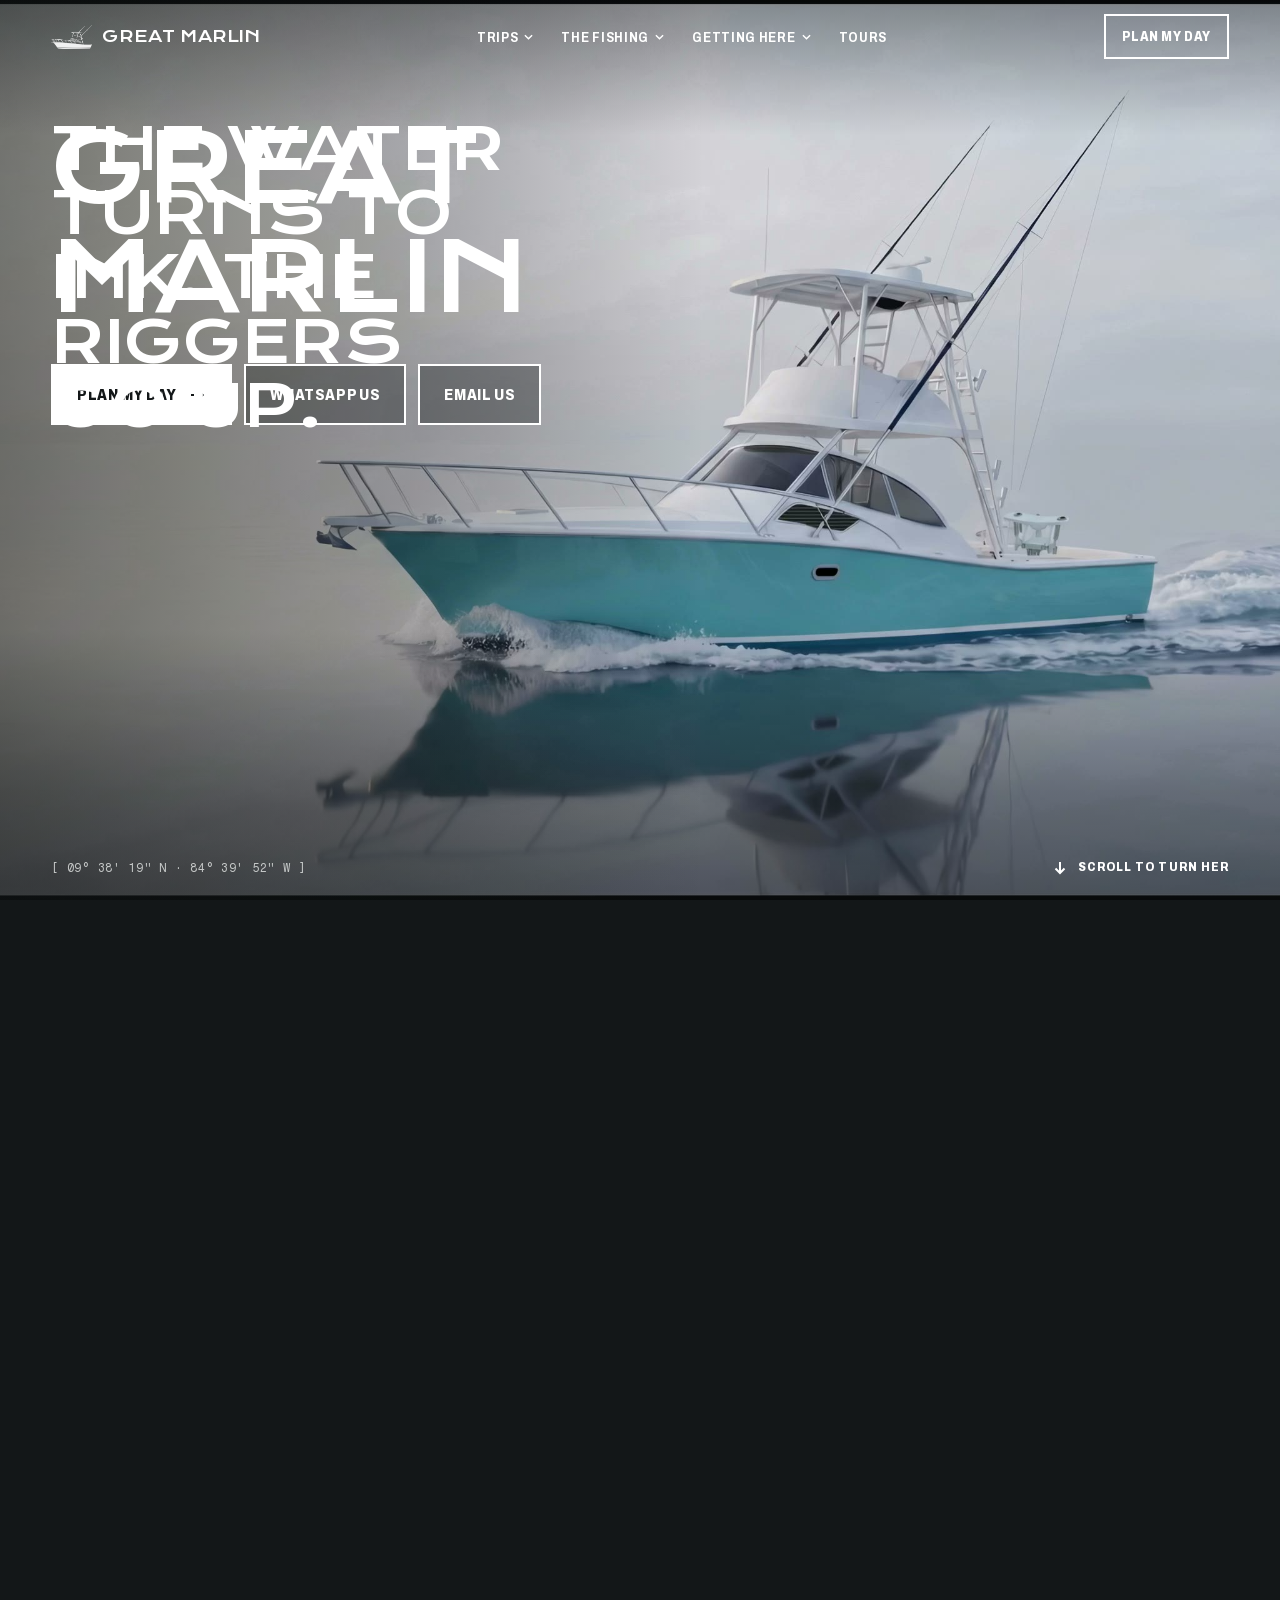
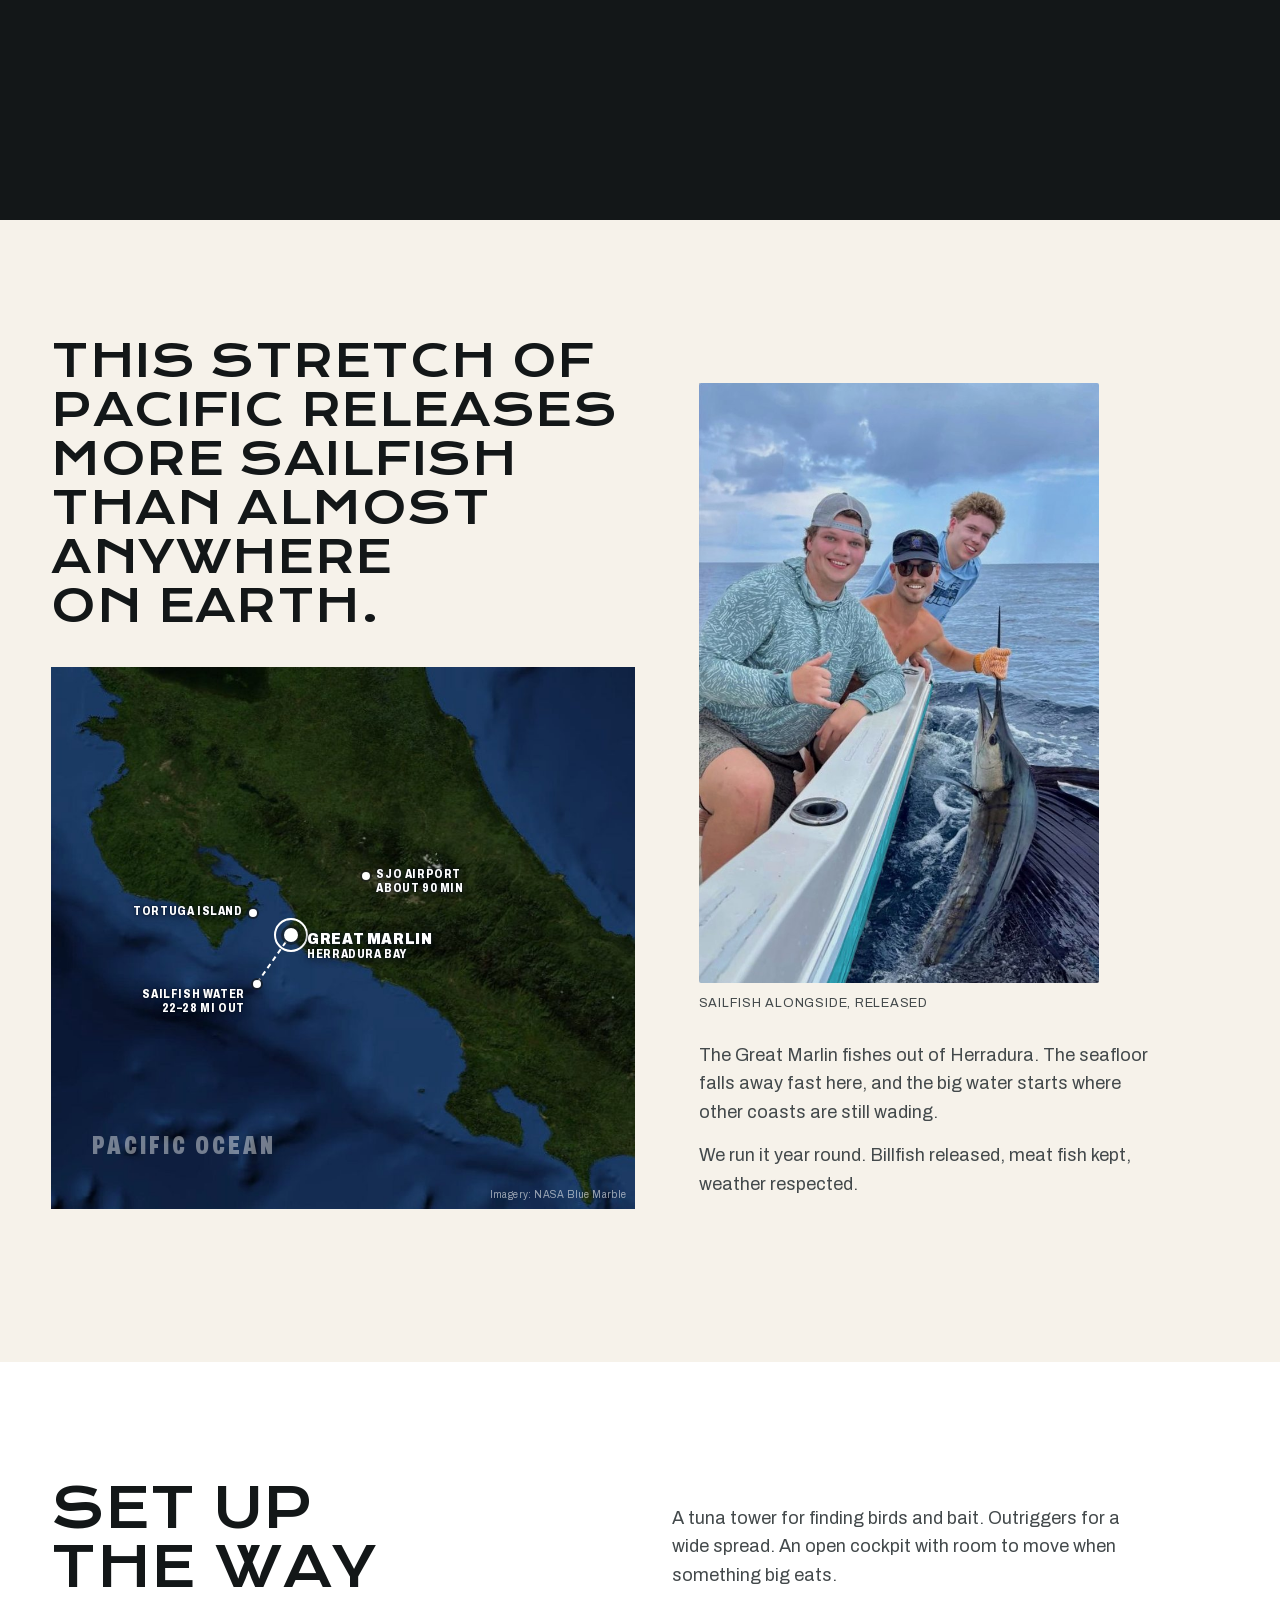
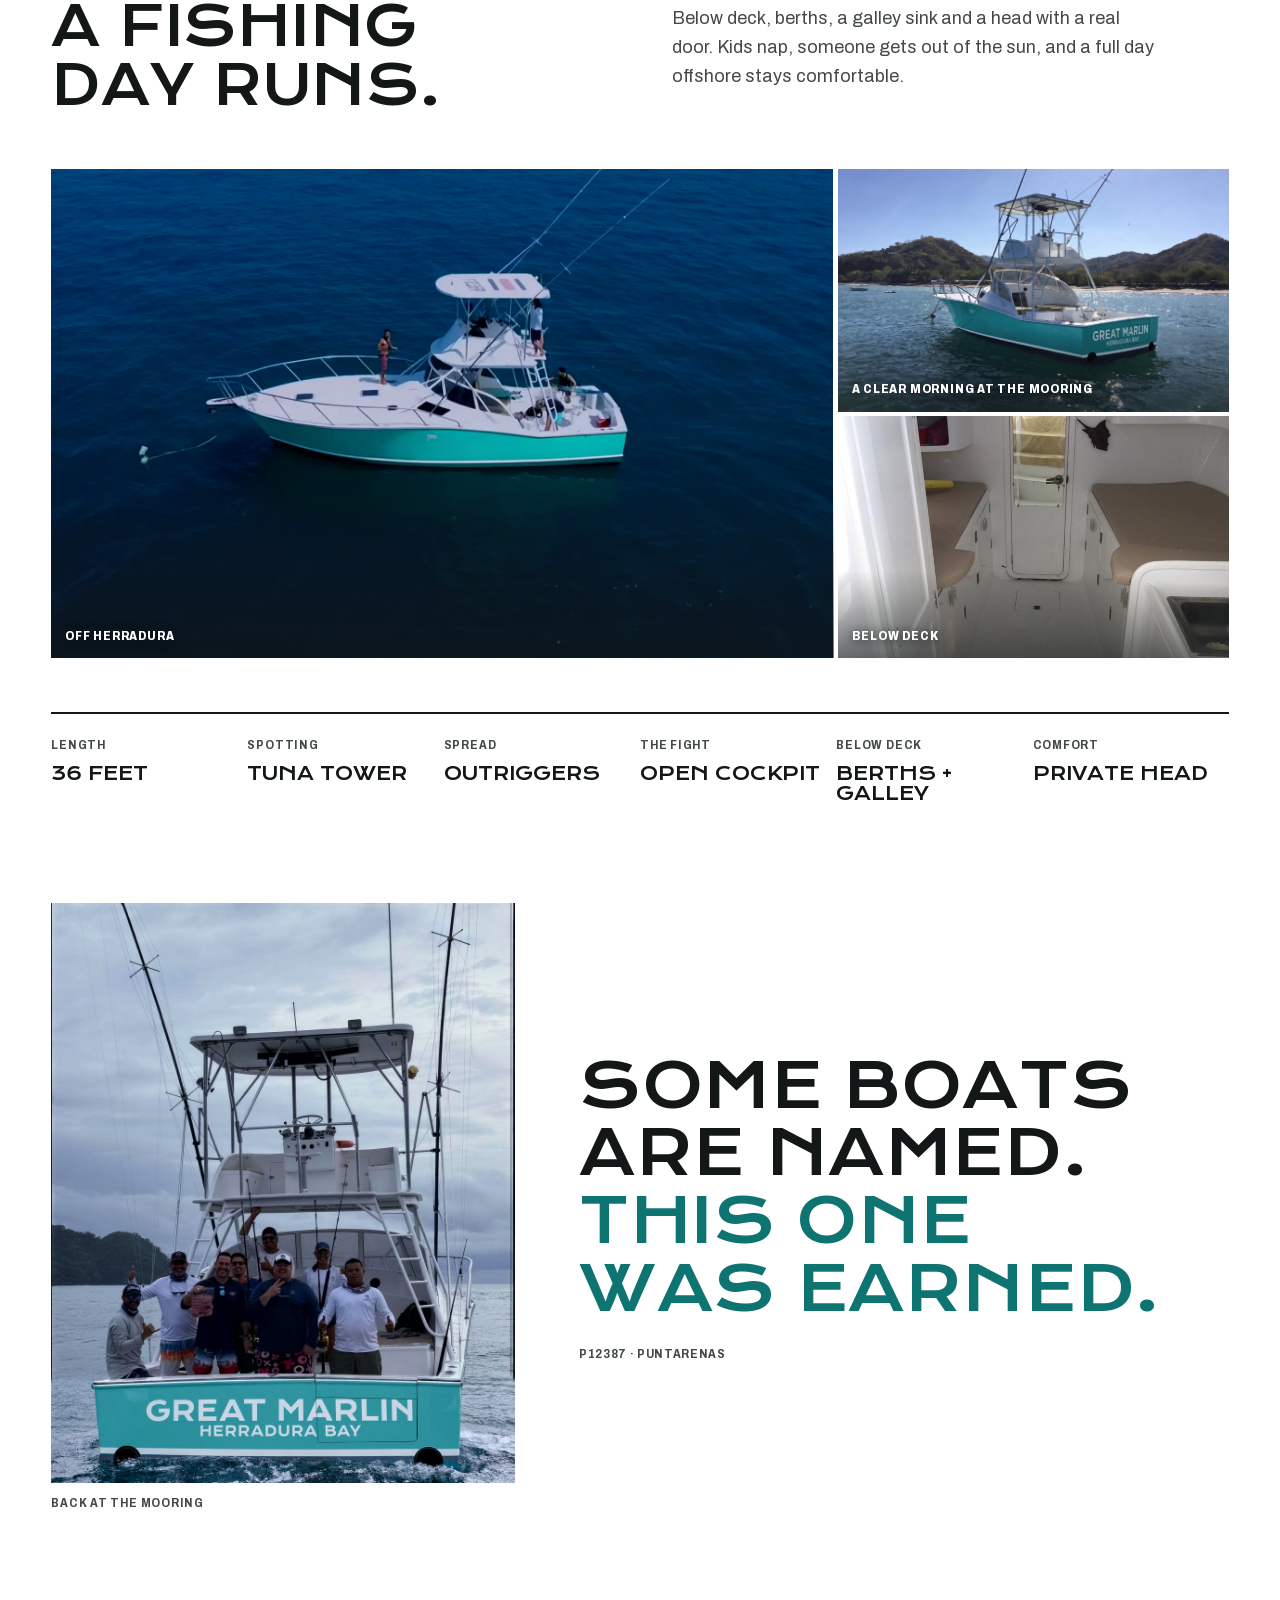
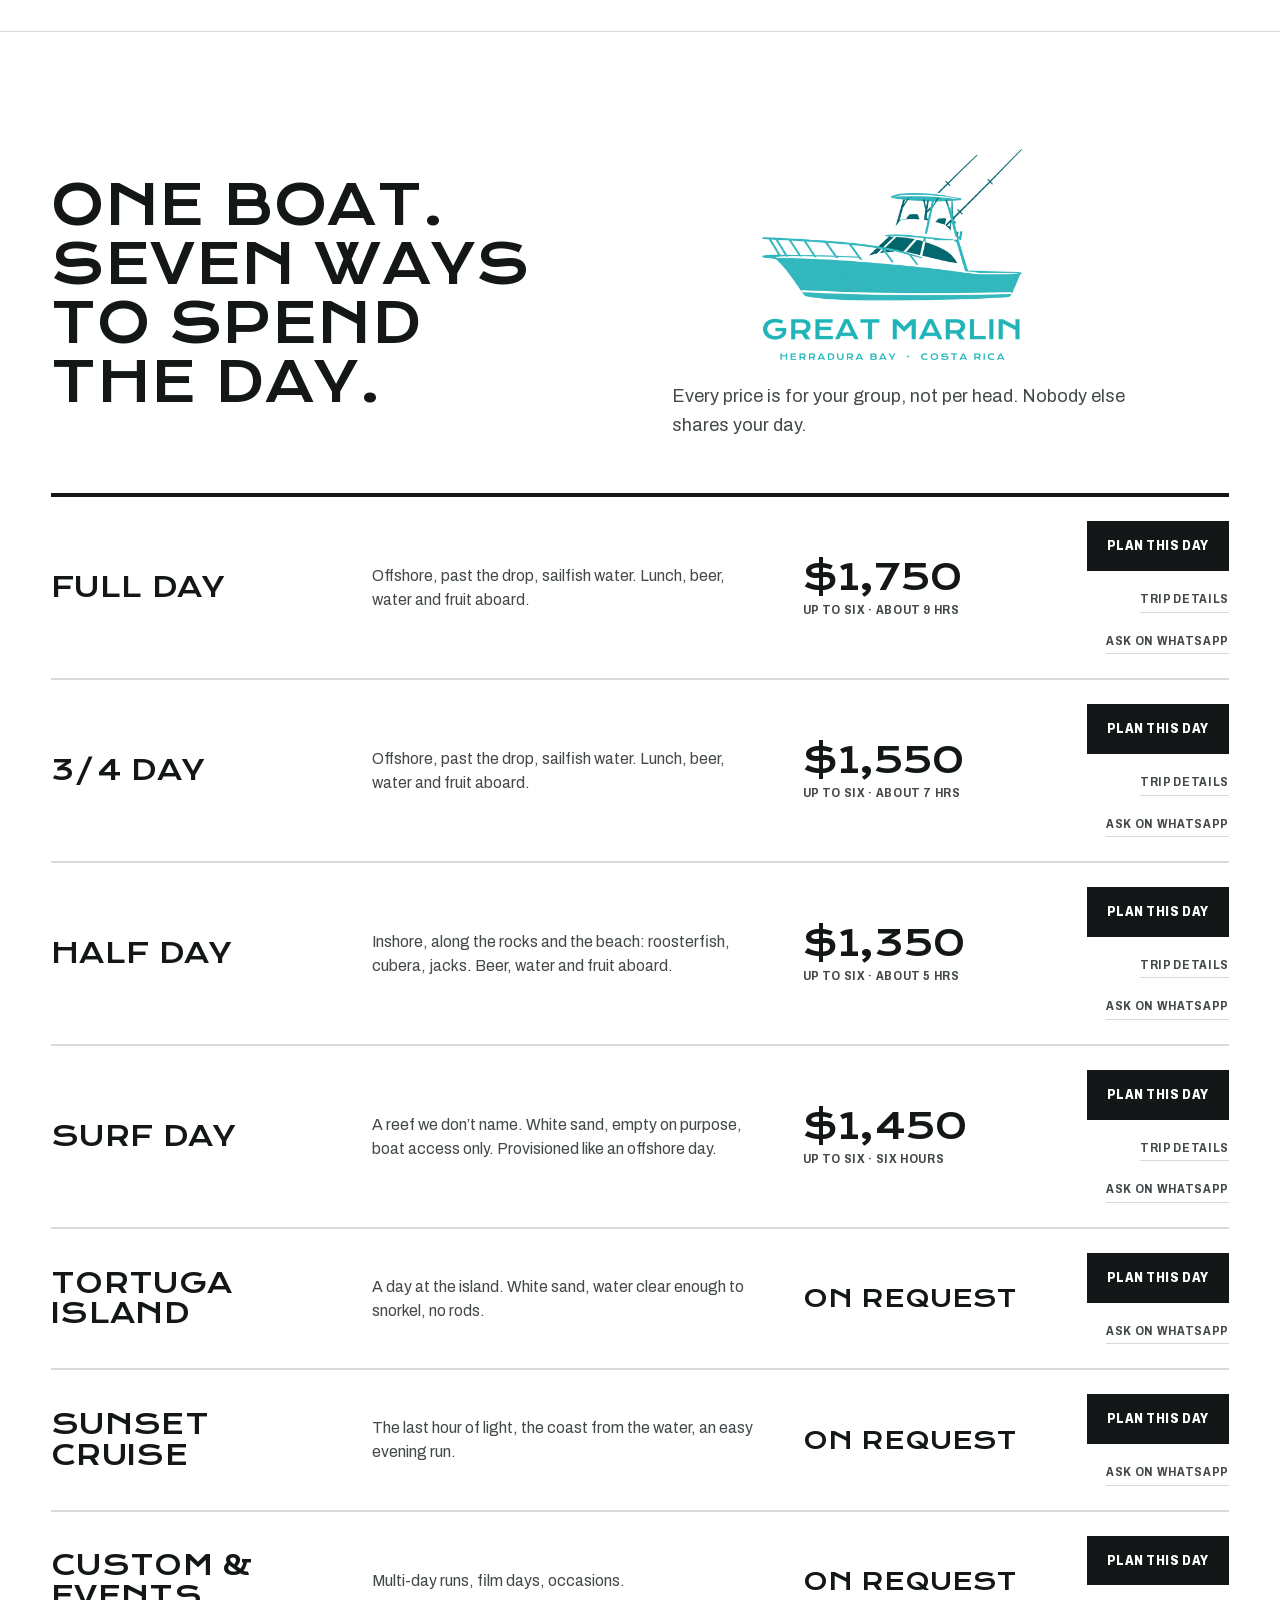
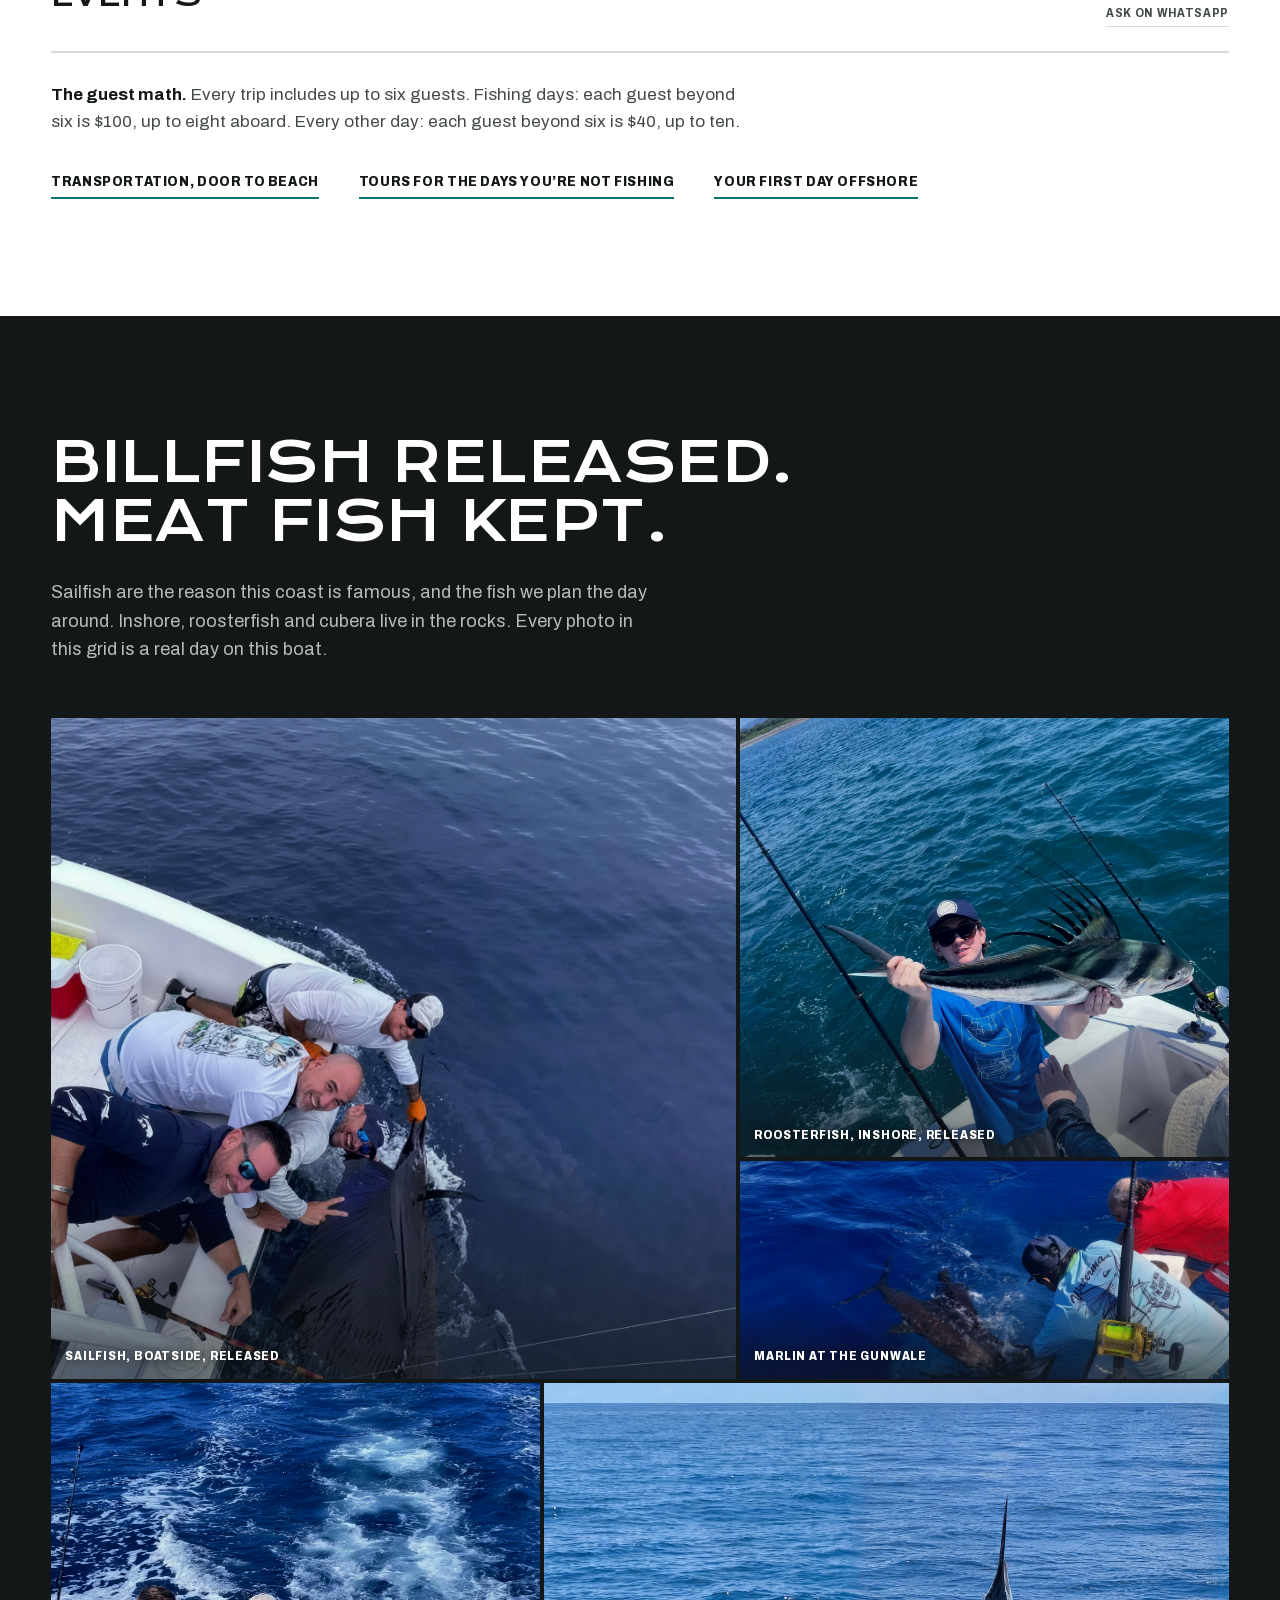
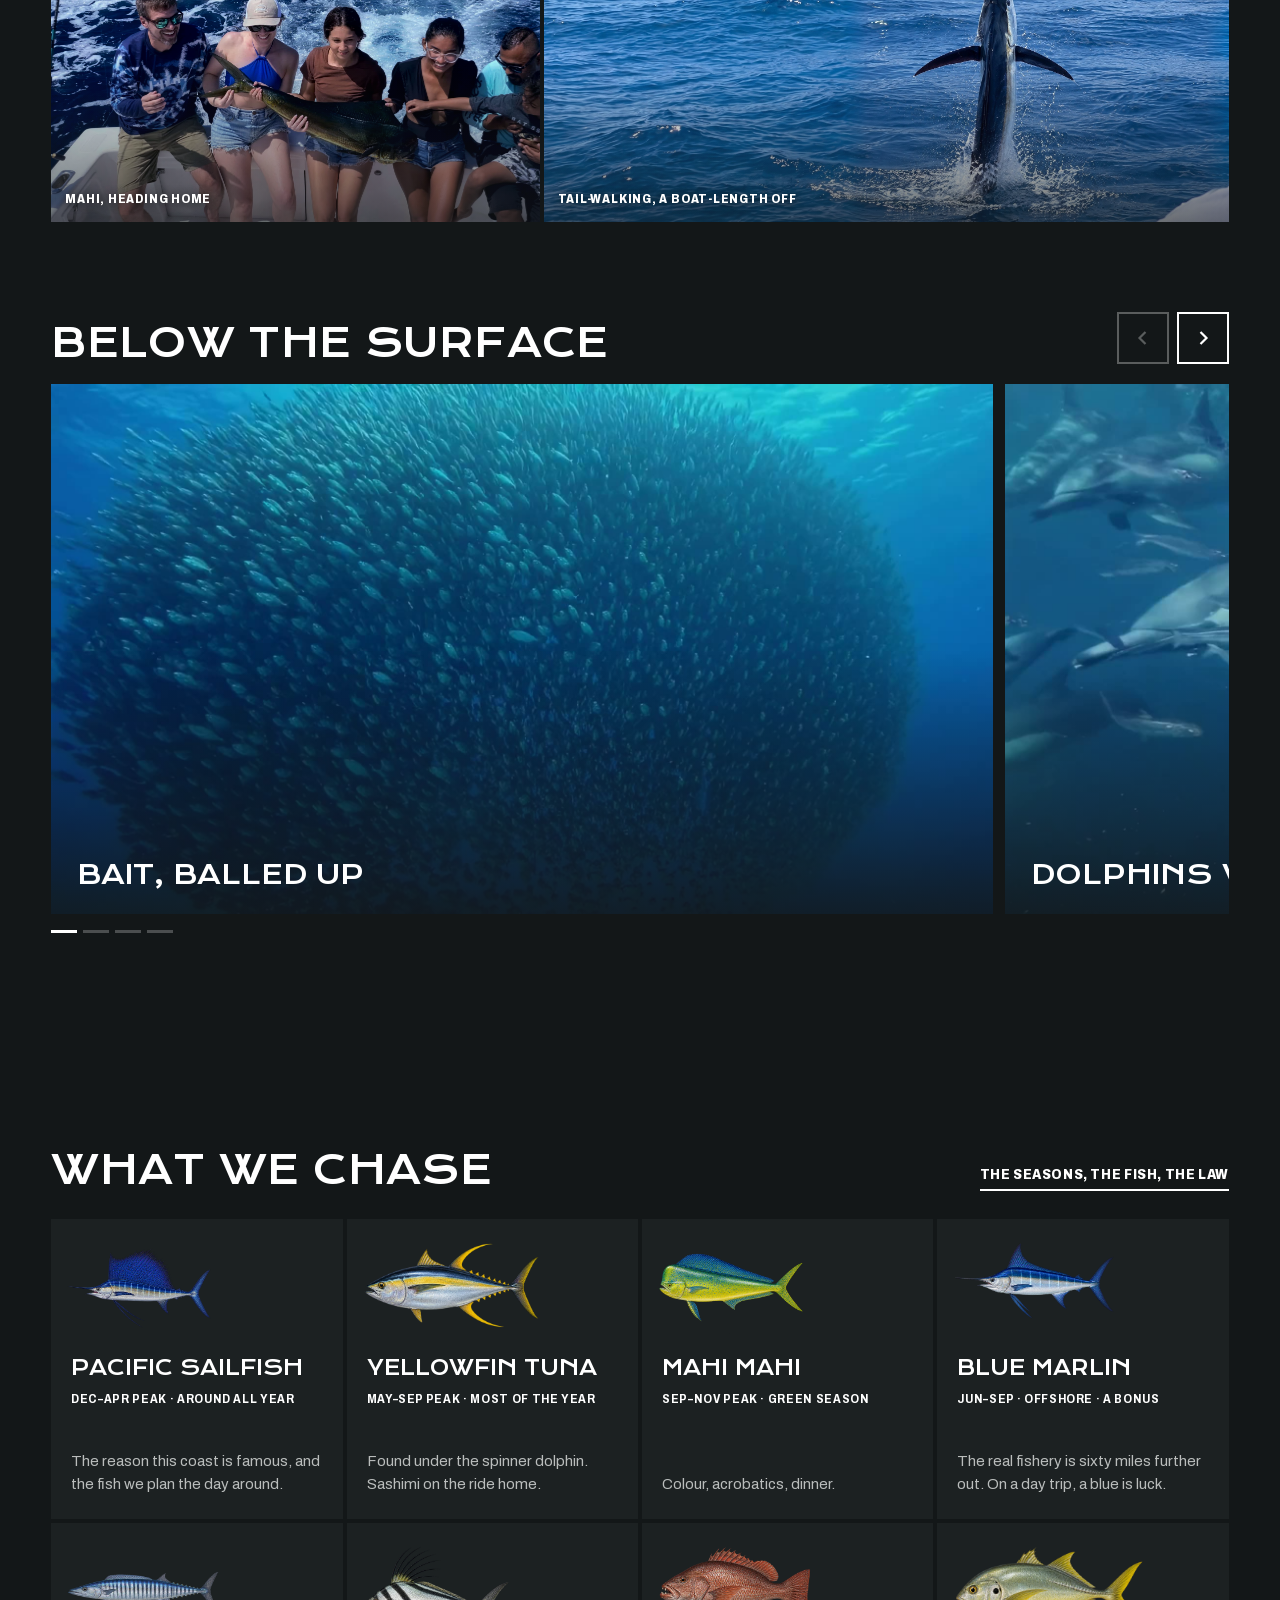
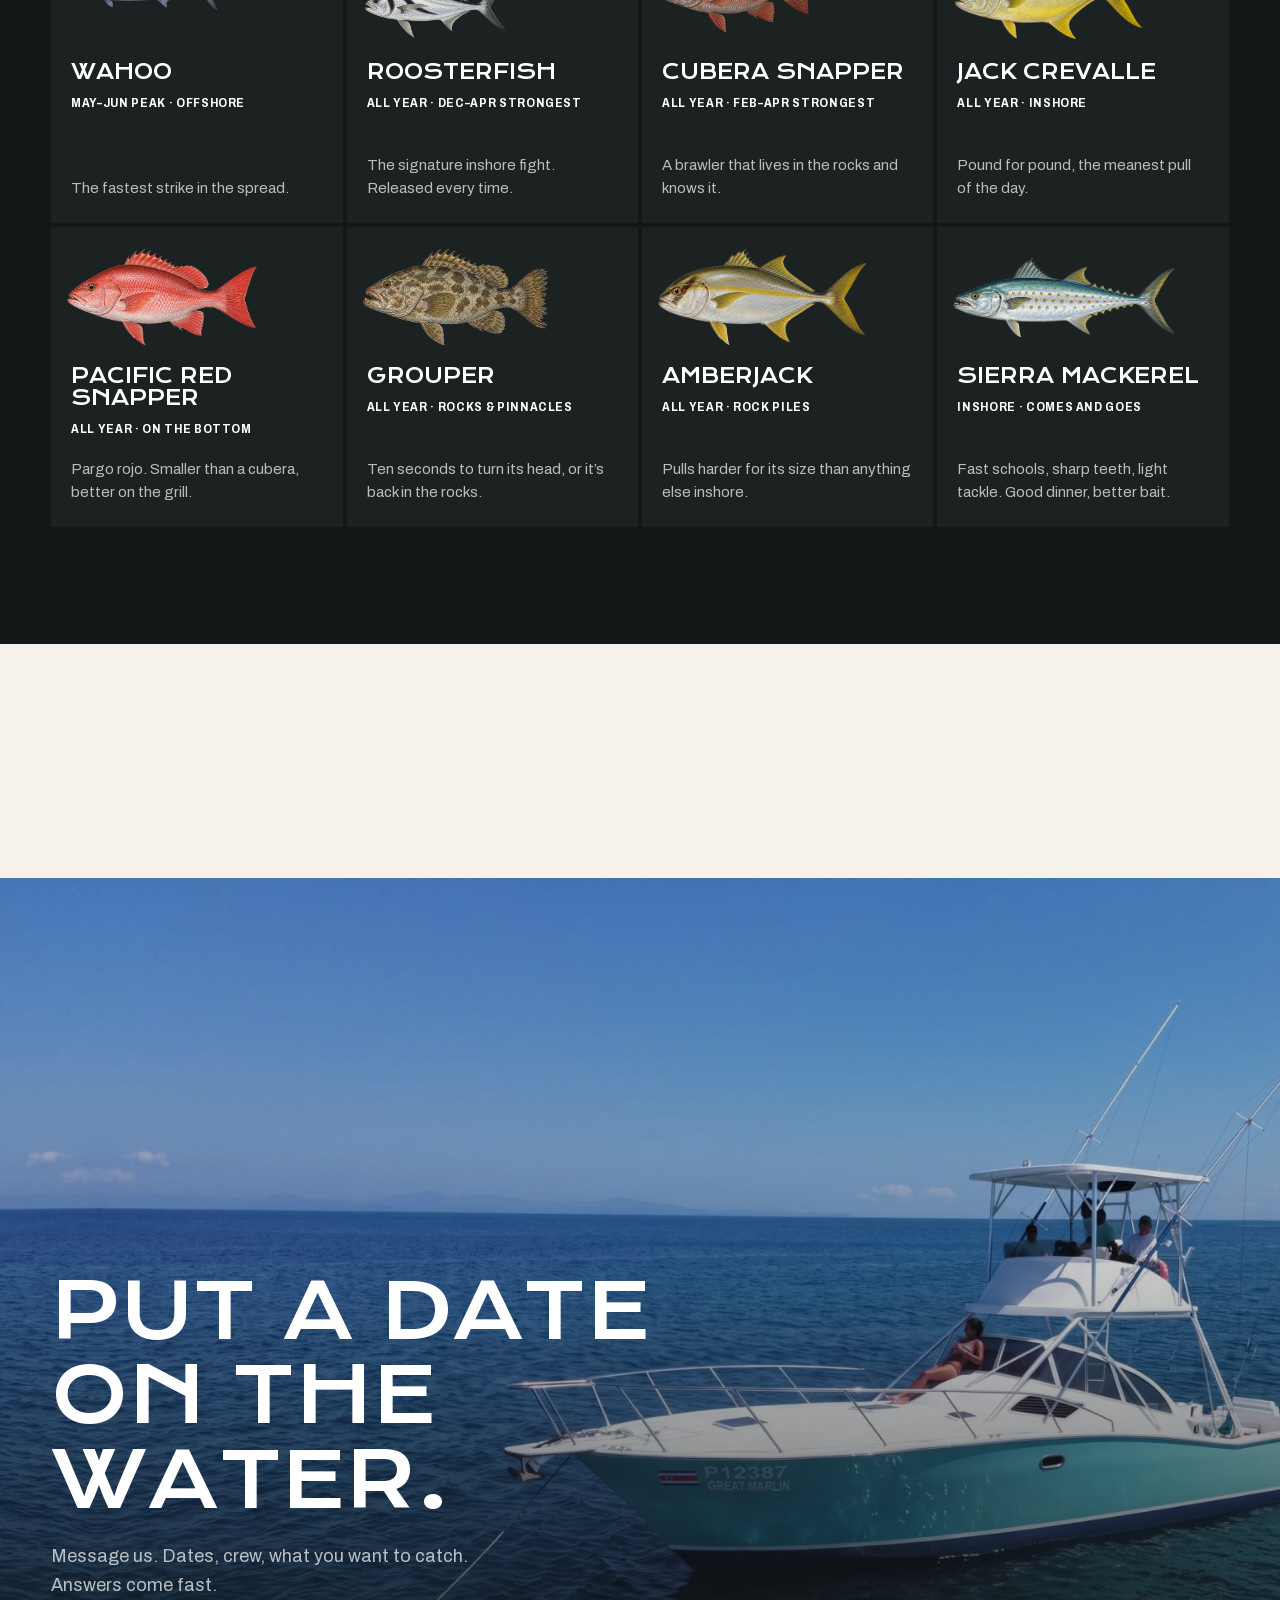
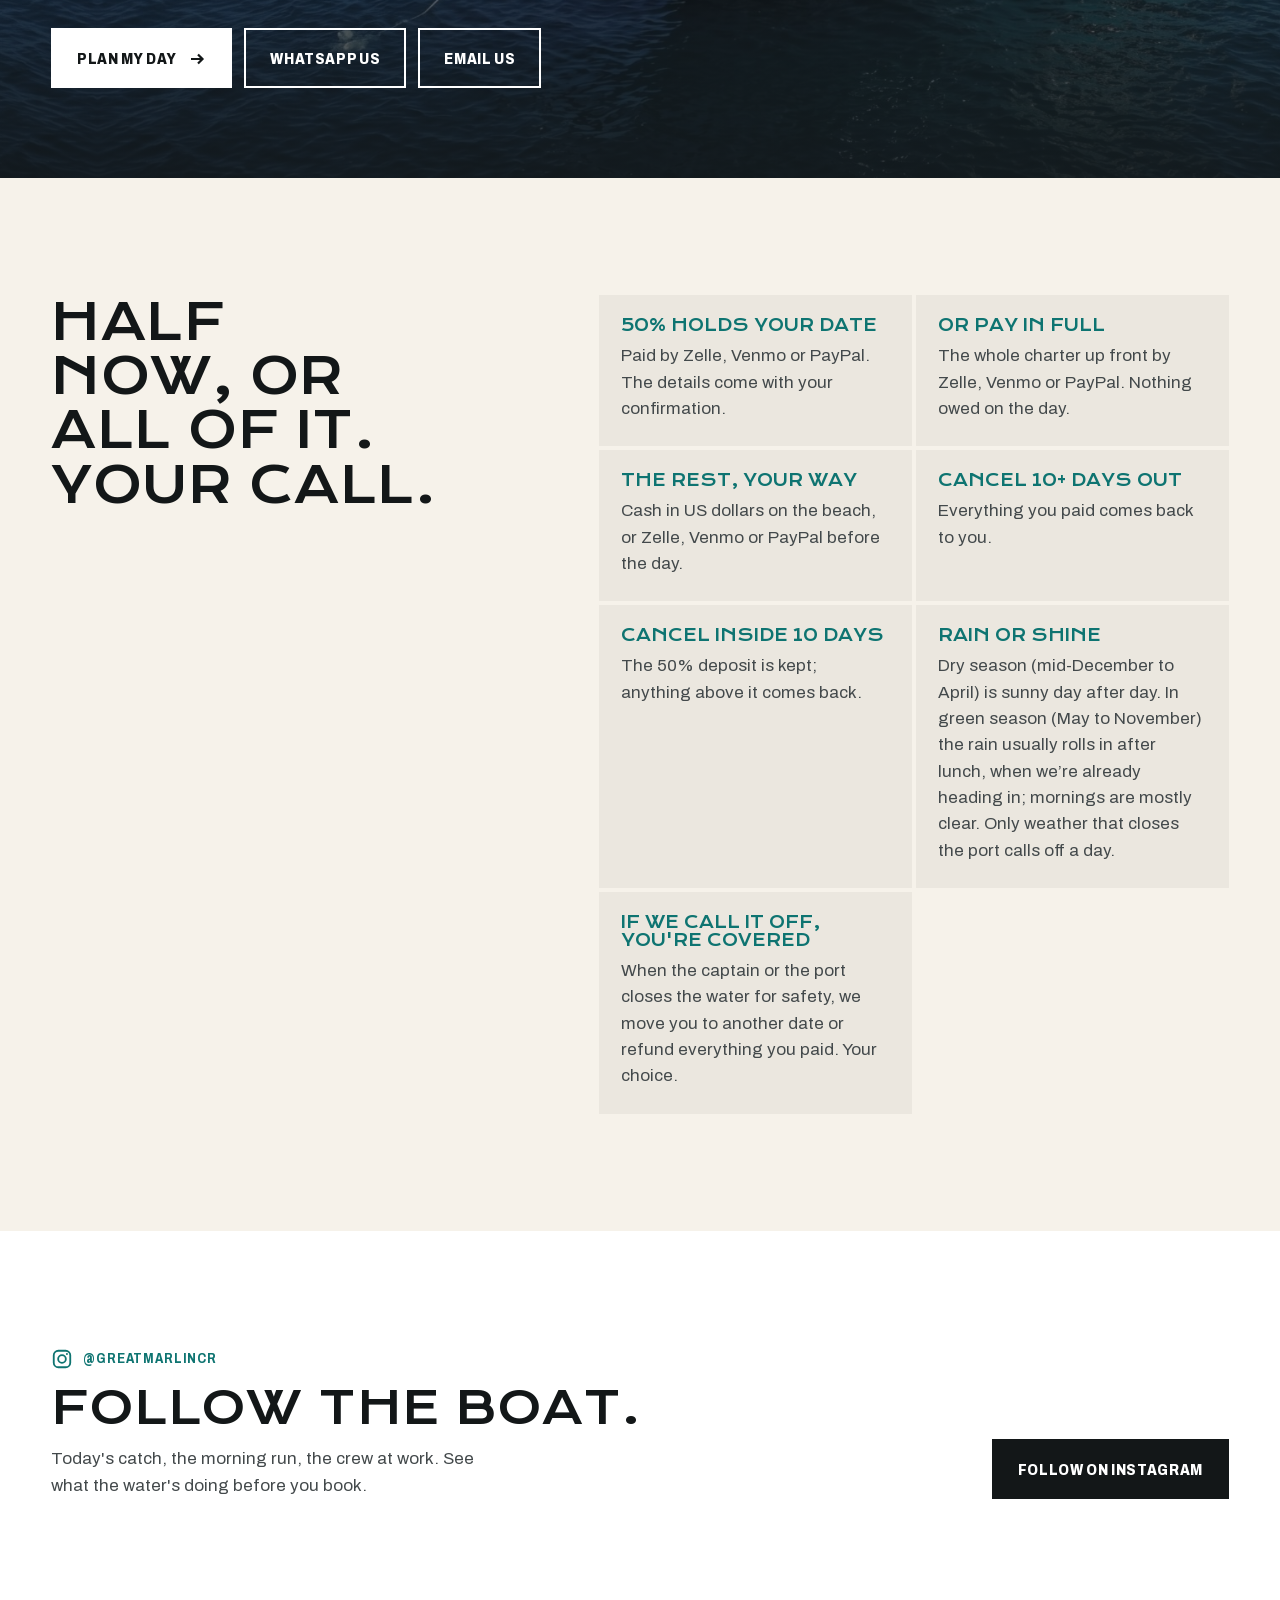
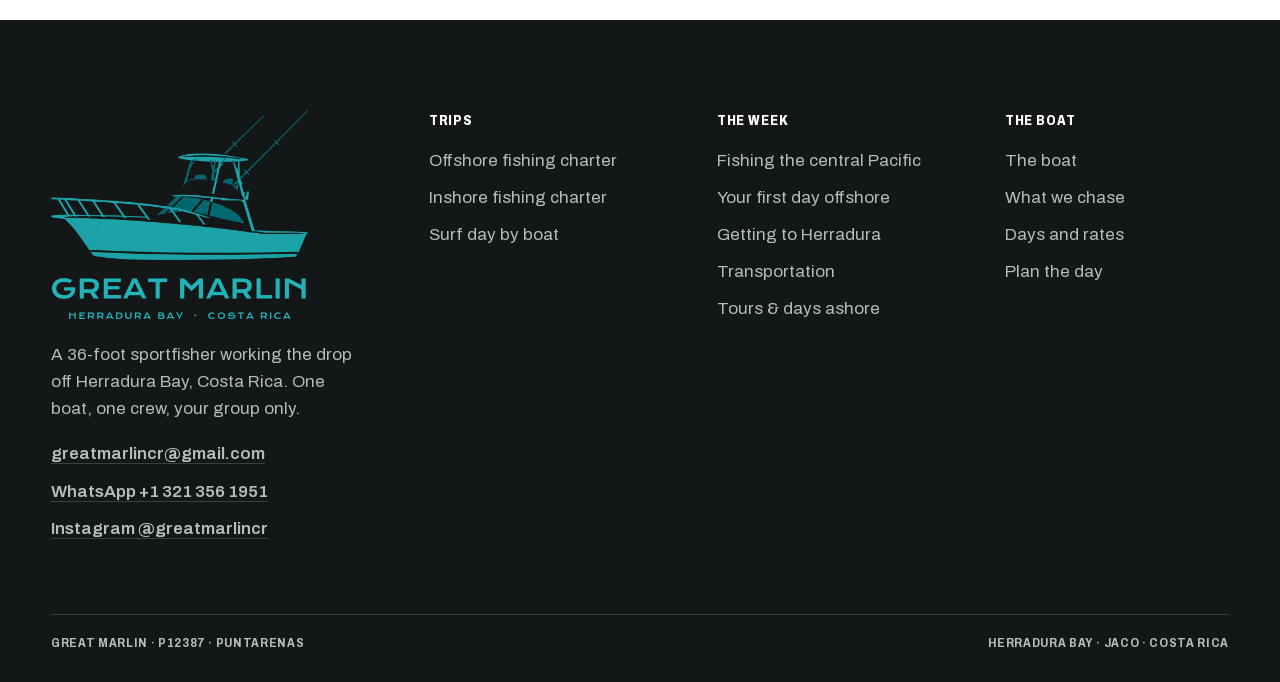
==== index.html @ cb8cd576 "Mirror live: offshore/inshore + 3/4 day Co-Authored-By: Claude Opus 5.5 <noreply@anthropic.com>" ====
<!doctype html>
<html lang="en">
<head>
<meta name="robots" content="noindex,nofollow">
<meta charset="utf-8">
<meta name="viewport" content="width=device-width, initial-scale=1, viewport-fit=cover">
<title>Herradura Bay &amp; Jacó Sportfishing Charter | Great Marlin</title>
<meta name="description" content="Private sportfishing charters out of Herradura Bay near Jacó, Costa Rica: sailfish, tuna and dorado on a 36-foot boat. Inshore from $1,350, offshore from $1,550.">
<link rel="canonical" href="https://greatmarlin.com/">

<meta property="og:type" content="website">
<meta property="og:site_name" content="Great Marlin">
<meta property="og:url" content="https://greatmarlin.com/">
<meta property="og:title" content="Great Marlin · Sportfishing Charter · Herradura Bay, Costa Rica">
<meta property="og:description" content="Sailfish water, forty-five minutes from the beach. A 36-foot sportfisher out of Herradura Bay.">
<meta property="og:image" content="https://greatmarlin.com/assets/og-logo.jpg">
<meta property="og:image:width" content="1200">
<meta property="og:image:height" content="630">
<meta name="twitter:card" content="summary_large_image">
<meta name="theme-color" content="#091228">

<script type="application/ld+json">
{
  "@context":"https://schema.org",
  "@graph":[
    {
      "@type":"LocalBusiness",
      "@id":"https://greatmarlin.com/#business",
      "name":"Great Marlin",
      "description":"A 36-foot offshore sportfishing charter working the central Pacific out of Herradura Bay, Costa Rica. One boat, private charters, billfish released.",
      "url":"https://greatmarlin.com/",
      "image":"https://greatmarlin.com/assets/gm-hero.jpg?v=7",
      "logo":"https://greatmarlin.com/assets/logo/gm-logo-teal.png",
      "telephone":"+1-321-356-1951",
      "email":"greatmarlincr@gmail.com",
      "sameAs":["https://www.instagram.com/greatmarlincr/"],
      "priceRange":"$1,350 - $1,750",
      "address":{
        "@type":"PostalAddress",
        "addressLocality":"Herradura, Garabito",
        "addressRegion":"Puntarenas",
        "addressCountry":"CR"
      },
      "geo":{"@type":"GeoCoordinates","latitude":9.6453,"longitude":-84.6597},
      "areaServed":[
        {"@type":"Place","name":"Herradura Bay"},
        {"@type":"Place","name":"Jacó"},
        {"@type":"Place","name":"Los Sueños"},
        {"@type":"Place","name":"Garabito, Puntarenas"}
      ]
    },
    {
      "@type":"Product",
      "name":"Full day offshore sportfishing charter",
      "description":"A full day offshore, about nine hours, past the drop for Pacific sailfish, yellowfin tuna and dorado. Private, up to six guests; each extra guest $100. Lunch, beer, water and fruit aboard. Tackle, bait, licence and crew included.",
      "image":"https://greatmarlin.com/assets/gm-hero.jpg?v=7",
      "brand":{"@id":"https://greatmarlin.com/#business"},
      "offers":{
        "@type":"Offer",
        "price":"1750",
        "priceCurrency":"USD",
        "availability":"https://schema.org/InStock",
        "url":"https://greatmarlin.com/#rates",
        "seller":{"@id":"https://greatmarlin.com/#business"}
      }
    },
    {
      "@type":"Product",
      "name":"3/4 day offshore sportfishing charter",
      "description":"A 3/4 day offshore, about seven hours, past the drop for Pacific sailfish, yellowfin tuna and dorado. Private, up to six guests; each extra guest $100. Lunch, beer, water and fruit aboard. Tackle, bait, licence and crew included.",
      "image":"https://greatmarlin.com/assets/gm-hero.jpg?v=7",
      "brand":{"@id":"https://greatmarlin.com/#business"},
      "offers":{
        "@type":"Offer",
        "price":"1550",
        "priceCurrency":"USD",
        "availability":"https://schema.org/InStock",
        "url":"https://greatmarlin.com/#rates",
        "seller":{"@id":"https://greatmarlin.com/#business"}
      }
    },
    {
      "@type":"Product",
      "name":"Half day inshore sportfishing charter",
      "description":"A half day inshore, about five hours, for roosterfish, cubera snapper and jack crevalle. Private, up to six guests; each extra guest $100. Beer, water and fruit aboard. Not a billfish trip - the offshore grounds are a 45 to 60 minute run each way.",
      "image":"https://greatmarlin.com/assets/gm-profile.jpg?v=2",
      "brand":{"@id":"https://greatmarlin.com/#business"},
      "offers":{
        "@type":"Offer",
        "price":"1350",
        "priceCurrency":"USD",
        "availability":"https://schema.org/InStock",
        "url":"https://greatmarlin.com/#rates",
        "seller":{"@id":"https://greatmarlin.com/#business"}
      }
    },
    {
      "@type":"Product",
      "name":"Surf day charter",
      "description":"A private boat-access surf day to an uncrowded central Pacific reef, six hours on the water. Private, up to six guests; each additional guest $40, up to ten. Lunch, beer, water and fruit aboard.",
      "image":"https://greatmarlin.com/assets/gm-hero.jpg?v=7",
      "brand":{"@id":"https://greatmarlin.com/#business"},
      "offers":{
        "@type":"Offer",
        "price":"1450",
        "priceCurrency":"USD",
        "availability":"https://schema.org/InStock",
        "url":"https://greatmarlin.com/#rates",
        "seller":{"@id":"https://greatmarlin.com/#business"}
      }
    }
  ]
}
</script>
<link rel="icon" href="assets/favicon-32.png?v=2" type="image/png" sizes="32x32"><link rel="icon" href="assets/favicon-64.png?v=2" type="image/png" sizes="64x64">
<link rel="apple-touch-icon" href="assets/apple-touch-icon-v2.png">
<link rel="preload" href="assets/fonts/archivo-var.woff2" as="font" type="font/woff2" crossorigin>
<link rel="preload" as="image" href="assets/orbit360-poster.jpg?v=18" media="(min-width: 861px), (pointer: fine)">
<script>
document.documentElement.className += ' js';
if ('scrollRestoration' in history) history.scrollRestoration = 'manual';
/* a #section in the address is a one-time jump: take it off so a refresh starts at the top */
window.__arrive = '';
if (location.hash){
  var navE = performance.getEntriesByType && performance.getEntriesByType('navigation')[0];
  if (!(navE && navE.type === 'reload')) window.__arrive = location.hash;
  history.replaceState(null, '', location.pathname + location.search);
}
</script>
<style>
@font-face{font-family:'Krona One';src:url('assets/fonts/krona-one.woff2') format('woff2');font-weight:400;font-style:normal;font-display:swap}

@font-face{font-family:'Archivo';src:url('assets/fonts/archivo-var.woff2') format('woff2');font-weight:100 900;font-stretch:62% 125%;font-style:normal;font-display:swap}
@font-face{font-family:'Archivo';src:url('assets/fonts/archivo-var-italic.woff2') format('woff2');font-weight:100 900;font-stretch:62% 125%;font-style:italic;font-display:swap}
@font-face{font-family:'Fragment Mono';src:url('assets/fonts/fragment-mono.woff2') format('woff2');font-weight:400;font-display:swap}

:root{
  --hull:#131718;        /* the navy hull */
  --hull-2:#1c2122;
  --tower:#ffffff;       /* the white tuna tower */
  --tower-2:#e3e8e7;
  --pacific:#f6f2ea;     /* lifted navy: the second dark field */
  --pacific-2:#ece6da;
  --flag:#ffffff;        /* brass gold: actions only */
  --flag-ink:#131718;
  --flag-on-light:#0e7471; /* orange as TEXT on tower white: 4.9:1 */
  --ink-on-dark:#ffffff;
  --soft-on-dark:rgba(242,244,243,.74);
  --soft-on-pacific:#43494b;
  --soft-on-light:#43494b;
  --rule-dark:rgba(242,244,243,.18);
  --rule-light:rgba(19,23,24,.16);
  --headline:'Krona One','Arial Black',sans-serif;
  --display:'Archivo','Arial Narrow',sans-serif;
  --body:'Archivo','Helvetica Neue',arial,sans-serif;
  --mono:'Fragment Mono',ui-monospace,monospace;
  --pad:clamp(18px,4vw,56px);
  --max:84rem;
  --ease:cubic-bezier(.16,1,.3,1);
}
*,*::before,*::after{box-sizing:border-box;margin:0;padding:0}
html{-webkit-text-size-adjust:100%;scrollbar-color:#3a4143 var(--hull)}
html.lenis,html.lenis body{height:auto}
.lenis.lenis-smooth{scroll-behavior:auto!important}
body{background:var(--hull);color:var(--ink-on-dark);font-family:var(--body);font-size:1.0625rem;line-height:1.6;
  font-stretch:100%;-webkit-font-smoothing:antialiased;overflow-x:hidden}
::selection{background:var(--flag);color:var(--flag-ink)}
img,video{display:block;max-width:100%}
a{color:inherit}
:focus-visible{outline:2px solid var(--flag);outline-offset:3px}
::-webkit-scrollbar{width:10px}
::-webkit-scrollbar-track{background:var(--hull)}
::-webkit-scrollbar-thumb{background:#3a4143;border:2px solid var(--hull)}

/* transom lettering: extra-condensed black caps */
.d{font-family:var(--headline);font-stretch:100%;font-weight:400;text-transform:uppercase;line-height:1.1;letter-spacing:.01em;text-wrap:balance}
.data{font-family:var(--mono);font-size:.75rem;letter-spacing:.06em}
.lbl{font-family:var(--display);font-stretch:80%;font-weight:700;text-transform:uppercase;letter-spacing:.05em;font-size:.8125rem}
.wrap{max-width:var(--max);margin:0 auto;padding:0 var(--pad)}
.sr{position:absolute;width:1px;height:1px;overflow:hidden;clip:rect(0 0 0 0);white-space:nowrap}

/* ---------- buttons: square, loud, one job each ---------- */
.btn{display:inline-flex;align-items:center;gap:12px;font-family:var(--display);font-stretch:80%;font-weight:800;
  text-transform:uppercase;font-size:1rem;letter-spacing:.04em;text-decoration:none;padding:16px 24px 15px;
  border:2px solid currentColor;transition:background .35s var(--ease),color .35s var(--ease),border-color .35s var(--ease)}
.btn svg{width:18px;height:18px;flex:none}
.btn-flag{background:var(--flag);border-color:var(--flag);color:var(--flag-ink)}
.btn-flag:hover{background:var(--hull);border-color:var(--hull);color:var(--tower)}
.on-dark .btn-flag:hover{background:var(--tower);border-color:var(--tower);color:var(--hull)}
.btn-line{background:transparent}
.btn-line:hover{background:currentColor}
.btn-line:hover span{color:var(--tower)}
.on-dark .btn-line:hover span,.on-pacific .btn-line:hover span{color:var(--hull)}
.textlink{font-family:var(--display);font-stretch:80%;font-weight:800;text-transform:uppercase;letter-spacing:.04em;
  font-size:.95rem;text-decoration:none;border-bottom:2px solid var(--flag);padding-bottom:3px;transition:color .3s}
.textlink:hover{color:var(--flag)}
.on-light .textlink:hover{color:var(--flag-on-light)}
.on-light .textlink{border-bottom-color:var(--flag-on-light)}

/* ================= NAV ================= */
.nav{position:fixed;top:0;left:0;right:0;z-index:50;display:flex;align-items:center;justify-content:space-between;gap:20px;
  padding:14px var(--pad);color:var(--tower);transition:background .4s var(--ease),color .4s var(--ease)}
.nav.solid{background:var(--hull);color:var(--tower)}
.brand{font-family:var(--headline);font-stretch:100%;font-weight:400;font-size:0.99rem;line-height:1;text-transform:uppercase;
  text-decoration:none;letter-spacing:.01em}
.nav-links{display:flex;gap:28px;list-style:none}
.nav-links a{font-family:var(--display);font-stretch:80%;font-weight:700;text-transform:uppercase;letter-spacing:.05em;
  font-size:.875rem;text-decoration:none;padding:6px 0;border-bottom:2px solid transparent;transition:border-color .3s}
.nav-links a:hover{border-color:var(--flag)}
.nav-links .has-drop{position:relative}
.nav-links .drop{position:absolute;top:100%;left:-18px;min-width:190px;margin:0;padding:8px 0;list-style:none;background:var(--hull);border:1px solid var(--rule-dark);opacity:0;visibility:hidden;transform:translateY(6px);transition:opacity .2s,transform .2s,visibility .2s}
.nav-links .has-drop:hover .drop,.nav-links .has-drop:focus-within .drop{opacity:1;visibility:visible;transform:none}
.nav-links .drop a{display:block;padding:10px 18px;border-bottom:0;white-space:nowrap}
.nav-links .drop a:hover{color:var(--flag)}
.nav:not(.solid) .nav-links .drop{background:rgba(19,23,24,.35);border-color:rgba(255,255,255,.18);-webkit-backdrop-filter:blur(8px);backdrop-filter:blur(8px)} /* see-through like the hero WhatsApp/Email boxes while over the photo (Tony 10-11) */
.nav-links .caret{width:9px;height:6px;margin-left:6px;vertical-align:2px;transition:transform .2s}
.nav-links .has-drop:hover .caret,.nav-links .has-drop:focus-within .caret{transform:rotate(180deg)}
.nav-cta{display:flex;align-items:center;gap:10px}
.nav .btn{padding:10px 16px 9px;font-size:.875rem}
.nav .btn-flag:hover{background:var(--tower);border-color:var(--tower);color:var(--hull)}
.nav:not(.solid) .btn-flag:hover{background:var(--tower);border-color:var(--tower);color:var(--hull)}
/* nav Plan my day: see-through, gold outline (Tony 10-03) */
.nav .btn-flag,.nav:not(.solid) .btn-flag{background:transparent;border-color:var(--flag);color:var(--flag)}
.nav .btn-flag:hover,.nav:not(.solid) .btn-flag:hover{background:var(--flag);border-color:var(--flag);color:var(--flag-ink)}
.menu-btn{display:none;background:none;border:2px solid currentColor;color:inherit;width:42px;height:42px;cursor:pointer;align-items:center;justify-content:center}
.menu-btn svg{width:20px;height:20px}
.sheet{position:fixed;inset:0;z-index:60;background:var(--hull);color:var(--tower);display:flex;flex-direction:column;
  padding:84px var(--pad) 32px;transform:translateY(-100%);transition:transform .55s var(--ease);visibility:hidden}
.sheet.open{transform:none;visibility:visible}
.sheet a.big{font-family:var(--headline);font-stretch:100%;font-weight:400;text-transform:uppercase;font-size:clamp(1.56rem,7.8vw,2.4rem);
  line-height:1;text-decoration:none;padding:10px 0;border-bottom:2px solid var(--rule-dark)}
.sheet a.big:hover{color:var(--flag)}
.sheet a.big.sm{font-size:clamp(0.9rem,4.2vw,1.32rem);padding:6px 0 6px 18px;border-bottom-width:1px;color:var(--soft-on-dark)}
.sheet .sheet-foot{margin-top:auto;display:flex;flex-direction:column;gap:12px}
.sheet .sheet-foot .btn{justify-content:center}
.sheet-close{position:absolute;top:14px;right:var(--pad);background:none;border:2px solid var(--tower);color:var(--tower);width:42px;height:42px;cursor:pointer}
.sheet-close svg{width:18px;height:18px}
@media(max-width:960px){
  .nav-links{display:none}
  .menu-btn{display:inline-flex}
}
@media(max-width:520px){
  .nav .btn-flag{padding:10px 12px 9px;font-size:.8125rem}
  .brand{font-size:.8rem;white-space:nowrap}.nav .btn{white-space:nowrap}
}
/* small phones (iPhone SE, 320px): nav + rates fit without spilling sideways (audit 10-12) */
@media(max-width:380px){
  .nav-cta{gap:6px}.nav .btn-flag{padding:9px 8px 8px;font-size:.75rem}.menu-btn{width:38px;height:38px}.brand span{display:none}.brand-mark{height:22px}
}
/* bigger tap area on the logo link and the WhatsApp text links, same look */
.brand{padding:12px 0;margin:-12px 0}
.rate .go .wa{padding:8px 0 2px}

/* ================= HERO: the 360 ================= */
#opening{position:relative;min-height:100svh;overflow:hidden;background:#c3ccd6}
.opening-media{position:absolute;inset:0;z-index:0;background:#c3ccd6 url('assets/orbit360-poster.jpg?v=18') center/cover no-repeat}
.opening-media video{width:100%;height:100%;object-fit:cover}
@media(max-aspect-ratio:1/1){.opening-media video{object-fit:contain;background:#c3ccd6}}
@media(max-width:860px) and (pointer:coarse){
  .opening-media{height:100svh;background-image:url('assets/orbit360-mobile-poster.jpg?v=27');background-size:cover;background-position:center}
  #openingMedia video{object-fit:cover;object-position:center}
}
/* dawn grade carried over from the live hero (warms the cool render) */
.dawn-warm,.dawn-glow{position:absolute;inset:0;pointer-events:none}
.dawn-warm{mix-blend-mode:color;background:linear-gradient(180deg,rgba(232,190,160,.16) 0%,rgba(238,186,148,.22) 34%,rgba(244,176,128,.34) 46%,rgba(246,168,116,.40) 53%,rgba(240,180,140,.26) 62%,rgba(230,190,160,.12) 78%,rgba(228,196,170,.08) 100%)}
.dawn-glow{mix-blend-mode:screen;background:linear-gradient(180deg,rgba(255,158,96,0) 40%,rgba(255,166,104,.07) 47%,rgba(255,158,96,.08) 51%,rgba(255,166,104,0) 58%)}
.opening-ramp{position:absolute;inset:0;z-index:1;pointer-events:none;
  background:linear-gradient(180deg,rgba(16,20,21,.38) 0%,rgba(16,20,21,0) 15%),
             linear-gradient(90deg,rgba(16,20,21,.55) 0%,rgba(16,20,21,.28) 32%,rgba(16,20,21,0) 55%),
             linear-gradient(180deg,rgba(16,20,21,0) 70%,rgba(16,20,21,.35) 88%,rgba(16,20,21,.5))}
/* turquoise orbit (10-10): the old dawn colour grade tinted the new hull, off */
.dawn-warm,.dawn-glow{display:none}
.stage{position:relative;z-index:2;min-height:100svh;display:grid;align-items:start;padding:clamp(86px,13svh,140px) var(--pad) 0}
.st{grid-area:1/1;max-width:var(--max);width:100%;margin:0 auto;pointer-events:none}
.st a,.st button,.st .hero-actions{pointer-events:auto}
#st1 h1{font-size:clamp(2.52rem,7.44vw,7.2rem);color:var(--tower)}
#st1 h1 .ln{display:block;width:max-content;overflow:hidden;padding:0 .04em .04em 0}
#st1 h1 .lw,#st1 h1 .li{display:block}
.hero-actions{margin-top:30px;display:flex;flex-wrap:wrap;gap:12px}
.hero-actions .btn-line{color:var(--tower);background:rgba(19,23,24,.35)}
.hero-actions .btn-line:hover span{color:var(--hull)}
.st-line h2{font-size:clamp(1.8rem,4.56vw,4.44rem);color:var(--tower);max-width:9ch}
.st-line h2 .w{display:inline-block}
.hero-foot{position:absolute;z-index:3;left:0;right:0;bottom:0;padding:0 var(--pad) 22px;display:flex;justify-content:space-between;align-items:flex-end;gap:16px;
  color:var(--soft-on-dark)}
.hero-foot .scrollcue{font-family:var(--display);font-stretch:80%;font-weight:800;text-transform:uppercase;letter-spacing:.08em;font-size:.8125rem;color:var(--tower);display:flex;align-items:center;gap:10px}
.hero-foot .scrollcue svg{width:16px;height:16px;animation:nudge 2.2s var(--ease) infinite}
@keyframes nudge{0%,100%{transform:translateY(0)}50%{transform:translateY(5px)}}
.hero-foot .scrollcue .sc-m{display:none}
.hero-foot a.scrollcue{text-decoration:none;cursor:pointer;-webkit-tap-highlight-color:transparent}
@media(max-width:760px){.hero-foot .scrollcue{margin:0 auto;padding:11px 20px;border:2px solid rgba(255,255,255,.85);border-radius:0;background:rgba(10,14,20,.45);-webkit-backdrop-filter:blur(4px);backdrop-filter:blur(4px);font-size:.875rem;letter-spacing:.1em}.hero-foot .scrollcue .sc-d{display:none}.hero-foot .scrollcue .sc-m{display:inline}.hero-foot .scrollcue svg{width:18px;height:18px}}
.hero-foot .coords{white-space:nowrap;order:-1}
@media(max-width:1000px){.hero-foot .coords{display:none}}
.wx-chip{display:none;align-items:center;gap:10px;border:2px solid var(--rule-dark);padding:8px 12px;color:var(--tower)}
.wx-chip.on{display:inline-flex}
.wx-chip i{width:8px;height:8px;background:var(--flag);border-radius:50%}
@media(max-width:860px) and (pointer:coarse){
  .stage{display:block;min-height:0;padding-top:96px}
  #st1 h1{font-size:clamp(2.16rem,13.2vw,4.2rem)}
  #st2,#st3{display:none}
  .opening-ramp{background:linear-gradient(180deg,rgba(19,23,24,.7) 0%,rgba(19,23,24,.45) 32%,rgba(19,23,24,0) 55%),linear-gradient(180deg,rgba(19,23,24,0) 62%,rgba(19,23,24,.6) 84%,rgba(19,23,24,.94))}
  .hero-foot{padding-bottom:calc(20px + env(safe-area-inset-bottom))}
  .hero-foot .coords,.wx-chip.on{display:none}
}

/* ================= HERRADURA (pacific field) ================= */
.on-pacific{background:var(--pacific);color:var(--hull)} /* sand field (Tony 10-10: option C, less blue) */
.on-dark{background:var(--hull);color:var(--tower)}
.on-light{background:var(--tower);color:var(--hull)}
#rates + #boat{border-top:1px solid var(--rule-light)} /* prices moved under the water (10-10): two white fields meet here */
.sec{padding:clamp(88px,13vh,160px) 0}
#boat + #rates{border-top:1px solid var(--rule-light)}
@media(max-width:760px){.sec{padding:64px 0}#boat + #rates{padding-top:52px}} /* phone: two white sections were stacking ~210px of empty space (Tony 10-11) */
#water h2{font-size:clamp(1.62rem,3.48vw,3.6rem);max-width:17ch}
#water .lede-row{display:grid;grid-template-columns:1.1fr 1fr;gap:clamp(28px,5vw,80px);align-items:center}
#water .lede-left{display:flex;flex-direction:column;gap:clamp(28px,4vh,44px)}
#water .lede-photo{margin:0 0 clamp(20px,3vh,32px);max-width:400px}
#water .lede-photo img{display:block;width:100%;aspect-ratio:2/3;object-fit:cover;object-position:50% 72%;border-radius:2px}
#water .lede-photo figcaption{margin-top:10px;font-size:.8rem;letter-spacing:.06em;text-transform:uppercase;color:var(--soft-on-pacific)}
@media(max-width:860px){#water .lede-photo{max-width:none}}
/* the coast from orbit (NASA Blue Marble, shaded relief + bathymetry, public domain).
   Markers sit at real coordinates: x = (lon+86.1)/3.5, y = (11.25-lat)/3.25 of the frame. */
.coast{position:relative;margin:0 0 clamp(28px,4vh,40px);background:#0b6461}
.coast img{width:100%;height:auto;aspect-ratio:1600/1486}
.coast svg{position:absolute;inset:0;width:100%;height:100%;pointer-events:none}
.coast .pin{position:absolute;transform:translate(-50%,-50%);width:14px;height:14px;border-radius:50%;background:var(--flag);box-shadow:0 0 0 3px rgba(19,23,24,.55)}
.coast .pin::after{content:"";position:absolute;inset:-10px;border-radius:50%;border:2px solid var(--flag);animation:ping 2.4s var(--ease) infinite}
@keyframes ping{0%{transform:scale(.4);opacity:.9}100%{transform:scale(1.9);opacity:0}}
.coast .spot{position:absolute;transform:translate(-50%,-50%);width:8px;height:8px;border-radius:50%;background:var(--tower);box-shadow:0 0 0 2px rgba(19,23,24,.6)}
.coast .tag{position:absolute;font-family:var(--display);font-stretch:80%;font-weight:800;text-transform:uppercase;letter-spacing:.05em;
  font-size:.75rem;line-height:1.15;color:var(--tower);text-shadow:0 1px 8px rgba(5,12,28,.95),0 0 2px rgba(5,12,28,.9);white-space:nowrap}
.coast .tag b{display:block;font-size:1.05rem;color:var(--flag);font-weight:900}
.coast .tag-boat{left:calc(41.15% + 16px);top:calc(49.38% - 6px)}
.coast .tag-grounds{right:calc(100% - 35.24% + 12px);top:calc(58.46% + 4px);text-align:right}
.coast .tag-sjo{left:calc(54.03% + 10px);top:calc(38.65% - 8px)}
.coast .tag-tortuga{right:calc(100% - 34.54% + 10px);top:calc(45.48% - 8px);text-align:right}
.coast .tag-ocean{left:7%;bottom:9%;font-size:clamp(1.1rem,2.2vw,1.6rem);font-stretch:62%;font-weight:900;letter-spacing:.12em;color:rgba(242,244,243,.45);text-shadow:none}
.coast figcaption{position:absolute;right:8px;bottom:6px;font-size:.625rem;letter-spacing:.04em;color:rgba(242,244,243,.6);font-family:var(--body)}
@media(max-width:520px){.coast .tag{font-size:.625rem}.coast .tag b{font-size:.8125rem}}
#water p.body{color:var(--soft-on-pacific);max-width:42ch;font-size:1.125rem}
#water p.body + p.body{margin-top:14px}
.board{margin-top:clamp(56px,9vh,96px);border-top:2px solid var(--hull)}
.board-head{display:flex;justify-content:space-between;align-items:baseline;gap:12px;flex-wrap:wrap;padding:16px 0 18px}
.board-head h3{font-family:var(--display);font-stretch:80%;font-weight:800;text-transform:uppercase;letter-spacing:.04em;font-size:1.05rem;display:flex;align-items:center;gap:10px}
.board-head h3 i{width:9px;height:9px;background:var(--flag-on-light);border-radius:50%}
.board-head .data{color:var(--soft-on-pacific)}
.board-grid{display:grid;grid-template-columns:repeat(5,1fr);border-top:1px solid rgba(19,23,24,.16)}
.cell{padding:20px 18px 22px 0;padding-right:18px;border-right:1px solid rgba(19,23,24,.16)}
.cell + .cell{padding-left:18px}
.cell:last-child{border-right:0}
.cell .k{font-family:var(--display);font-stretch:80%;font-weight:700;text-transform:uppercase;letter-spacing:.06em;font-size:.8125rem;color:var(--soft-on-pacific)}
.cell .v{display:block;margin-top:8px;font-family:var(--headline);font-stretch:100%;font-weight:400;text-transform:uppercase;font-size:clamp(1.2rem,2.04vw,1.92rem);line-height:1.1}
.cell .s{display:block;margin-top:8px;color:var(--soft-on-pacific)}
.board[hidden]{display:none}
@media(max-width:860px){
  #water .lede-row{grid-template-columns:1fr}
  .board-grid{grid-template-columns:1fr 1fr}
  .cell{border-right:0;border-bottom:1px solid rgba(19,23,24,.16);padding:18px 0}
  .cell + .cell{padding-left:0}
  .cell:nth-child(odd){padding-right:14px;border-right:1px solid rgba(19,23,24,.16)}
  .cell:nth-child(even){padding-left:14px}
  .cell:last-child{grid-column:1/-1;border-right:0;padding-left:0}
}

/* ================= THE BOAT (tower white) ================= */
#boat .head{display:grid;grid-template-columns:1fr 1fr;gap:clamp(28px,5vw,80px);align-items:center;margin-bottom:clamp(40px,6vh,64px)}
#boat h2{font-size:clamp(1.8rem,4.2vw,4.2rem);max-width:10ch}
#boat .head p{color:var(--soft-on-light);max-width:44ch;font-size:1.125rem}
#boat .head p + p{margin-top:14px}
.reel{display:grid;grid-template-columns:2fr 1fr;grid-template-rows:1fr 1fr;gap:4px}
.reel figure{position:relative;margin:0;overflow:hidden;background:var(--hull)}
.reel video,.reel img{width:100%;height:100%;object-fit:cover}
.reel .r-main{grid-row:1/3;aspect-ratio:16/10}
.reel .r-a,.reel .r-b{aspect-ratio:auto;min-height:0}
.reel .r-a img,.reel .r-b img{position:absolute;inset:0}
.reel figcaption,.mosaic figcaption{position:absolute;left:14px;bottom:12px;z-index:2;font-family:var(--display);font-stretch:80%;font-weight:800;
  text-transform:uppercase;letter-spacing:.06em;font-size:.8125rem;color:var(--tower);text-shadow:0 1px 10px rgba(19,23,24,.85)}
.reel figure::after,.mosaic figure::after{content:"";position:absolute;inset:auto 0 0 0;height:36%;z-index:1;pointer-events:none;
  background:linear-gradient(180deg,rgba(19,23,24,0),rgba(19,23,24,.6))}
.specs{display:grid;grid-template-columns:repeat(6,1fr);margin-top:clamp(40px,6vh,64px);border-top:2px solid var(--hull)}
.spec{padding:16px 14px 0 0}
.spec .k{font-family:var(--display);font-stretch:80%;font-weight:700;text-transform:uppercase;letter-spacing:.06em;font-size:.8125rem;color:var(--soft-on-light)}
.spec .v{display:block;margin-top:6px;font-family:var(--headline);font-stretch:100%;font-weight:400;text-transform:uppercase;font-size:clamp(0.96rem,1.44vw,1.32rem);line-height:1.1}
.transom{display:grid;grid-template-columns:minmax(0,5fr) minmax(0,7fr);gap:clamp(28px,5vw,80px);align-items:center;margin-top:clamp(72px,11vh,130px)}
.transom figure{margin:0;position:relative}
.transom img{width:100%;aspect-ratio:4/5;object-fit:cover}
.transom figcaption{margin-top:10px;font-family:var(--display);font-stretch:80%;font-weight:700;text-transform:uppercase;letter-spacing:.06em;font-size:.8125rem;color:var(--soft-on-light)}
.transom .earned{font-size:clamp(1.92rem,4.8vw,4.8rem)}
.transom .earned em{font-style:normal;color:var(--flag-on-light)}
.transom .reg{margin-top:22px;color:var(--soft-on-light)}
@media(max-width:860px){
  #boat .head{grid-template-columns:1fr}
  .reel{grid-template-columns:1fr 1fr;grid-template-rows:auto}
  .reel .r-main{grid-column:1/-1;grid-row:auto;aspect-ratio:4/3}
  .reel .r-a,.reel .r-b{aspect-ratio:4/5}
  .specs{grid-template-columns:repeat(2,1fr);row-gap:18px}
  .transom{grid-template-columns:1fr}
}

/* ================= THE FISH (hull black) ================= */
#fish h2{font-size:clamp(1.8rem,4.2vw,4.2rem);max-width:19ch}
#fish .head{display:grid;grid-template-columns:1fr;gap:clamp(18px,3vh,28px);margin-bottom:clamp(40px,6vh,64px)}
#fish .head p{color:var(--soft-on-dark);max-width:56ch;font-size:1.125rem}
.mosaic{display:grid;grid-template-columns:repeat(12,1fr);grid-auto-rows:clamp(150px,17vw,250px);gap:4px}
.mosaic figure{position:relative;margin:0;overflow:hidden;background:var(--hull-2)}
.mosaic img{width:100%;height:100%;object-fit:cover}
.m1{grid-column:1/8;grid-row:span 3}
.m2{grid-column:8/13;grid-row:span 2}
.m3{grid-column:8/13;grid-row:span 1}
.m4{grid-column:1/6;grid-row:span 2}
.m5{grid-column:6/13;grid-row:span 2}
@media(max-width:860px){
  #fish .head{grid-template-columns:1fr}
  .mosaic{grid-template-columns:1fr 1fr;grid-auto-rows:auto}
  .mosaic figure{grid-row:auto;aspect-ratio:4/5}
  .m1,.m4,.m5{grid-column:1/-1}
  .m1{aspect-ratio:1/1}
  .m4,.m5{aspect-ratio:4/3}
  .m2,.m3{grid-column:auto}
}
/* below the surface: four stock clips of the water, a sideways row (swipe, trackpad or arrows).
   Captions describe the water only. Each clip plays only while it is mostly in view. */
.below{margin-top:clamp(64px,10vh,110px)}
.below-head{display:flex;justify-content:space-between;align-items:flex-end;gap:20px;margin-bottom:20px}
.below-head h3{font-size:clamp(1.44rem,3vw,2.76rem)}
.below-arrows{display:flex;gap:8px}
.below-arrows button{width:52px;height:52px;border:2px solid var(--tower);background:transparent;color:var(--tower);cursor:pointer;display:flex;align-items:center;justify-content:center;transition:background .3s,color .3s,opacity .3s}
.below-arrows button:hover{background:var(--flag);border-color:var(--flag);color:var(--flag-ink)}
.below-arrows button:disabled{opacity:.3;cursor:default;background:transparent;border-color:var(--tower);color:var(--tower)}
.below-arrows svg{width:20px;height:20px}
.below-track{display:grid;grid-auto-flow:column;grid-auto-columns:min(80%,1000px);gap:12px;overflow-x:auto;overscroll-behavior-x:contain;
  scroll-snap-type:x mandatory;scrollbar-width:none;-webkit-overflow-scrolling:touch;padding-bottom:2px}
.below-track::-webkit-scrollbar{display:none}
.below-card{position:relative;margin:0;scroll-snap-align:start;background:var(--hull-2);overflow:hidden}
.below-card video{width:100%;aspect-ratio:16/9;object-fit:cover}
.below-card::after{content:"";position:absolute;inset:auto 0 0 0;height:50%;pointer-events:none;background:linear-gradient(180deg,rgba(19,23,24,0),rgba(19,23,24,.85))}
.below-card figcaption{position:absolute;z-index:2;left:clamp(14px,2vw,26px);bottom:clamp(12px,2vw,24px);font-family:var(--headline);font-stretch:100%;font-weight:400;
  text-transform:uppercase;font-size:clamp(1.08rem,2.04vw,1.92rem);line-height:1.1;color:var(--tower)}
.below-dots{display:flex;gap:6px;margin-top:14px}
.below-dots i{width:26px;height:3px;background:rgba(242,244,243,.25);transition:background .4s}
.below-dots i.on{background:var(--flag)}
@media(max-width:860px){.below-track{grid-auto-columns:86%}.below-card video{aspect-ratio:4/5}.below-arrows{display:none}}
/* species: the release-flag board */
.chase{margin-top:clamp(72px,11vh,130px)}
#fish .chase:first-child{margin-top:0;margin-bottom:clamp(72px,11vh,130px)}
.chase-head{display:flex;justify-content:space-between;align-items:flex-end;gap:24px;flex-wrap:wrap;margin-bottom:28px}
.chase-head h3{font-size:clamp(1.44rem,3vw,2.76rem)}
.species{list-style:none;display:grid;grid-template-columns:repeat(4,1fr);gap:4px}
.species li{background:var(--hull-2);padding:22px 20px 24px;display:flex;flex-direction:column;min-height:300px;position:relative;overflow:hidden}
.species img{width:88%;height:96px;object-fit:contain;object-position:left center;margin:0 0 20px -4px}
.species .nm{font-family:var(--headline);font-stretch:100%;font-weight:400;text-transform:uppercase;font-size:clamp(1.14rem,1.56vw,1.5rem);line-height:1.1}
.species .ss{margin-top:10px;font-family:var(--display);font-stretch:80%;font-weight:700;text-transform:uppercase;letter-spacing:.05em;font-size:.8125rem;color:var(--flag)}
.species .nt{margin-top:auto;padding-top:14px;color:var(--soft-on-dark);font-size:.9375rem;line-height:1.5}
@media(max-width:1100px){.species{grid-template-columns:repeat(2,1fr)}}
@media(max-width:520px){.species li{min-height:0}.species img{height:80px}}
.species li.noimg{min-height:0}
@media(max-width:520px){.species li{padding:18px 14px 20px}.species .nm{font-size:.9rem}} /* two columns at 390px: keep ROOSTERFISH / AMBERJACK inside the card */
.species li.noimg .nt{padding-top:28px}

/* ================= RATES (tower white rate board) ================= */
#rates .head{display:grid;grid-template-columns:1fr 1fr;gap:clamp(28px,5vw,80px);align-items:center;margin-bottom:clamp(40px,6vh,64px)}
#rates h2{font-size:clamp(1.8rem,4.2vw,4.2rem);max-width:10ch}
#rates .head p{color:var(--soft-on-light);max-width:44ch;font-size:1.125rem}
.rates{border-top:4px solid var(--hull)}
.rate{display:grid;grid-template-columns:minmax(0,1.15fr) minmax(0,1.6fr) minmax(0,1fr) auto;gap:clamp(16px,3vw,44px);align-items:center;
  padding:24px 0;border-bottom:2px solid var(--rule-light);transition:background .35s var(--ease)}
.rate h3{font-size:clamp(1.2rem,2.16vw,2.04rem)}
.rate h3 a{text-decoration:none;transition:color .3s}
.rate h3 a:hover{color:var(--flag-on-light)}
.rate .desc{color:var(--soft-on-light);font-size:.9875rem;line-height:1.5}
.rate .price{font-family:var(--headline);font-stretch:100%;font-weight:400;font-size:clamp(1.56rem,2.76vw,2.64rem);line-height:1.1;font-variant-numeric:tabular-nums}
.rate .price small{display:block;margin-top:6px;font-family:var(--display);font-stretch:80%;font-weight:700;text-transform:uppercase;letter-spacing:.05em;font-size:.8125rem;color:var(--soft-on-light)}
.rate .price.req{font-size:clamp(1.4rem,1.9vw,1.85rem);text-transform:uppercase;white-space:nowrap;padding-right:20px}
@media(max-width:760px){.rate .price.req{font-size:1.25rem;padding-right:0}}
@media(max-width:380px){.rate{grid-template-columns:minmax(0,1fr) auto;column-gap:10px}.rate .price.req{font-size:.82rem}.rate h3{font-size:1.05rem}}
.rate .go{display:flex;flex-direction:column;align-items:flex-end;gap:10px}
.rate .go .btn{padding:12px 18px 11px;font-size:.875rem}
.rate .go .wa{font-size:.8125rem;font-family:var(--display);font-stretch:80%;font-weight:700;text-transform:uppercase;letter-spacing:.05em;color:var(--soft-on-light);text-decoration:none;border-bottom:1px solid var(--rule-light)}
.rate .go .wa:hover{color:var(--hull);border-color:var(--flag)}
@media(max-width:380px){.rate .go .btn{padding:11px 12px 10px}.rate .go{flex-wrap:wrap;gap:10px 14px}}
.math{margin-top:28px;max-width:70ch;color:var(--soft-on-light)}
.math b{color:var(--hull)}
.beyond{margin-top:34px;display:flex;flex-wrap:wrap;gap:22px 40px}
@media(max-width:960px){
  #rates .head{grid-template-columns:1fr}
  .rate{grid-template-columns:1fr auto;grid-template-areas:"name price" "desc desc" "go go";row-gap:12px}
  .rate h3{grid-area:name}.rate .price{grid-area:price;text-align:right}.rate .desc{grid-area:desc}
  .rate .go{grid-area:go;flex-direction:row;align-items:center;justify-content:space-between}
}

/* ================= BOOK ================= */
#book{position:relative;min-height:100svh;display:flex;align-items:flex-end;overflow:hidden;background:var(--hull)}
#book .bg{position:absolute;inset:0}
#book .bg img{width:100%;height:100%;object-fit:cover}
#book::after{content:"";position:absolute;inset:0;background:linear-gradient(180deg,rgba(19,23,24,.15) 0%,rgba(19,23,24,.2) 40%,rgba(19,23,24,.85) 100%)}
/* phones: photo on top with the boat whole, words on the hull below it */
@media(max-width:860px){
  #book{display:block;min-height:0}
  #book .bg{position:relative;height:auto;aspect-ratio:16/11}
  #book .bg img{object-position:70% 50%}
  img[style*="--mpos"]{object-position:var(--mpos)!important} /* .mpos-ok phone crop aim */
  #book::after{inset:0 0 auto 0;height:auto;aspect-ratio:16/11;background:linear-gradient(180deg,rgba(19,23,24,0) 70%,rgba(19,23,24,1) 100%)}
  #book .wrap{padding-top:8px}
}
#book .wrap{position:relative;z-index:2;width:100%;padding-bottom:clamp(56px,10vh,110px)}
#book h2{font-size:clamp(2.16rem,6vw,6rem);max-width:9ch}
#book p{margin-top:20px;max-width:40ch;color:var(--soft-on-dark);font-size:1.125rem}
#book .acts{margin-top:28px;display:flex;flex-wrap:wrap;gap:12px}
#book .acts .btn-line{color:var(--tower)}

/* ================= FINE PRINT (pacific) ================= */
#print .grid{display:grid;grid-template-columns:1fr 1.3fr;gap:clamp(28px,5vw,80px);align-items:start}
#print h2{font-size:clamp(1.8rem,3.84vw,3.84rem);max-width:9ch}
.rules{list-style:none;display:grid;grid-template-columns:1fr 1fr;gap:4px}
.rules li{background:rgba(19,23,24,.05);padding:22px 22px 24px;color:var(--soft-on-pacific);line-height:1.55}
.rules li b{display:block;margin-bottom:8px;font-family:var(--headline);font-stretch:100%;font-weight:400;text-transform:uppercase;font-size:1.02rem;line-height:1.1;color:var(--flag-on-light)}
.rules li.wide{grid-column:1/-1}
@media(max-width:860px){#print .grid,.rules{grid-template-columns:1fr}}

/* ================= FOOTER ================= */
.foot{background:var(--hull);color:var(--tower);padding:clamp(64px,10vh,110px) 0 28px;border-top:4px solid var(--flag)}
.foot-grid{display:grid;grid-template-columns:1.4fr 1fr 1fr 1fr;gap:clamp(28px,5vw,80px)}
.foot .big{font-size:clamp(1.92rem,4.8vw,4.2rem)}
.foot .about{margin-top:18px;max-width:38ch;color:var(--soft-on-dark)}
#ig .ig-head{display:flex;justify-content:space-between;align-items:flex-end;gap:24px;flex-wrap:wrap}
#ig h2{font-size:clamp(1.62rem,3.48vw,3.6rem)}
.ig-kick{display:flex;align-items:center;gap:10px;font-family:var(--display);font-stretch:80%;font-weight:700;text-transform:uppercase;letter-spacing:.06em;font-size:.875rem;color:var(--flag-on-light);margin-bottom:14px}
.ig-kick svg{width:22px;height:22px}
.ig-sub{margin-top:12px;max-width:46ch;color:var(--soft-on-light);font-size:1.0625rem}
.ig-grid{display:grid;grid-template-columns:repeat(4,1fr);gap:6px}
.ig-tile{display:block;aspect-ratio:1/1;overflow:hidden;background:var(--hull)}
.ig-tile img{width:100%;height:100%;object-fit:cover;transition:transform .6s var(--ease),opacity .3s}
.ig-tile:hover img{transform:scale(1.04);opacity:.9}
@media(max-width:860px){.ig-grid{grid-template-columns:1fr 1fr}}
.foot-ig{display:flex;align-items:center;justify-content:space-between;gap:16px;flex-wrap:wrap;padding-bottom:clamp(36px,6vh,56px);margin-bottom:clamp(36px,6vh,56px);border-bottom:1px solid var(--rule-dark)}
.foot-ig p{display:flex;align-items:center;gap:12px;font-family:var(--headline);text-transform:uppercase;font-size:clamp(1rem,1.8vw,1.4rem);line-height:1.2}
.foot-ig svg{width:26px;height:26px;flex:none}
.foot-contact{list-style:none;margin-top:18px;display:grid;gap:8px}.foot-contact a{color:var(--tower);text-decoration:none;border-bottom:1px solid var(--rule-dark);font-weight:600}.foot-contact a:hover{border-color:var(--tower)}
.foot .fh{font-family:var(--display);font-stretch:80%;font-weight:800;text-transform:uppercase;letter-spacing:.06em;font-size:.875rem;color:var(--flag);margin-bottom:14px}
.foot ul{list-style:none;display:grid;gap:10px}
.foot ul a{text-decoration:none;color:var(--soft-on-dark);transition:color .3s}
.foot ul a:hover{color:var(--tower)}
.foot-bar{margin-top:clamp(48px,8vh,90px);padding-top:18px;border-top:1px solid var(--rule-dark);display:flex;justify-content:space-between;gap:16px;flex-wrap:wrap;color:var(--soft-on-dark)}
@media(max-width:860px){.foot-grid{grid-template-columns:1fr 1fr}.foot-grid>div:first-child{grid-column:1/-1}}
/* phones: whole footer centred (Tony 10-12) */
@media(max-width:760px){.foot{text-align:center}.foot .foot-logo{margin-left:auto;margin-right:auto}.foot .about{margin-left:auto;margin-right:auto}.foot-contact{justify-items:center}.foot-grid>div:last-child{grid-column:1/-1}.foot-bar{flex-direction:column;align-items:center;gap:8px}.foot-ig{flex-direction:column;align-items:center;justify-content:center}.foot-ig p{flex-direction:column;justify-content:center}#ig .ig-head{flex-direction:column;align-items:center;text-align:center}.ig-kick{justify-content:center}.ig-sub{margin-left:auto;margin-right:auto}}


@media (prefers-reduced-motion: reduce){
  *,*::before,*::after{animation:none!important;transition:none!important}
}


/* option B (Tony 10-10): white buttons on turquoise fields; on white fields the button is the turquoise hull */
.on-light .btn-flag{background:var(--hull);border-color:var(--hull);color:#fff}
.on-light .btn-flag:hover{background:var(--flag-ink);border-color:var(--flag-ink);color:#fff}

/* logo (10-10): mark in the nav, colour logo in the boat section, white logo in the footer */
.brand{display:inline-flex;align-items:center;gap:10px}
.brand-mark{height:24px;width:auto;display:block}
.boat-logo{display:block;width:min(260px,62%);height:auto;margin:0 0 22px max(0px,calc((min(100%,44ch) - min(260px,62%))/2))}
.foot-logo{display:block;width:min(300px,78%);height:auto;margin:0 0 22px}
@media(max-width:520px){.brand-mark{height:18px}.brand{gap:7px}}
/* logo = shirt artwork: teal boat + teal windows, teal words, no card (Tony 10-12) */
.foot-logo{width:min(320px,82%)}

/* clickable boxes (Tony 10-10): every box that is a link says so on hover.
   Rate rows sit on white, so they lift + get a turquoise edge and arrow; the name link covers the whole row. */
.rate{position:relative;transition:background .25s var(--ease),box-shadow .25s var(--ease),transform .25s var(--ease)}
.rate h3 a::after{content:"";position:absolute;inset:0;z-index:1}
.rate .go{position:relative;z-index:2}
.rate::before{content:"";position:absolute;left:-14px;top:0;bottom:0;width:4px;background:var(--flag-on-light);transform:scaleY(0);transform-origin:50% 100%;transition:transform .25s var(--ease)}
.rate h3::after{content:"\2192";display:inline-block;margin-left:.45em;font-family:var(--display);font-weight:800;color:var(--flag-on-light);opacity:0;transform:translateX(-10px);transition:opacity .25s var(--ease),transform .25s var(--ease)}
.rate:has(h3 a:focus-visible){background:#fff;box-shadow:0 18px 36px -22px rgba(19,23,24,.45)}
.rate:has(h3 a:focus-visible)::before{transform:scaleY(1)}
.rate:has(h3 a:focus-visible) h3::after{opacity:1;transform:none}
/* Instagram tiles keep their zoom and gain a label */
.ig-tile{position:relative}
.ig-tile::after{content:"View on Instagram \2192";position:absolute;left:0;right:0;bottom:0;padding:48px 16px 14px;background:linear-gradient(180deg,rgba(19,23,24,0),rgba(19,23,24,.85));
  color:#fff;font-family:var(--display);font-stretch:80%;font-weight:800;text-transform:uppercase;letter-spacing:.05em;font-size:.875rem;line-height:1.2;
  opacity:0;transform:translateY(8px);transition:opacity .25s var(--ease),transform .25s var(--ease);pointer-events:none}
.ig-tile:focus-visible::after{opacity:1;transform:none}
@media(hover:hover){
  .rate:hover{background:#fff;box-shadow:0 18px 36px -22px rgba(19,23,24,.45);transform:translateY(-2px)}
  .rate:hover::before{transform:scaleY(1)}
  .rate:hover h3 a{color:var(--flag-on-light)}
  .rate:hover h3::after{opacity:1;transform:none}
  .ig-tile:hover::after{opacity:1;transform:none}
}
@media(hover:none){.ig-tile:hover img{transform:none;opacity:1}}

/* hover cue on every button (Tony 10-11): lift + clear colour change, solid buttons go turquoise */
.btn{transition:background .25s,border-color .25s,color .25s,transform .25s,box-shadow .25s}
.btn svg{transition:transform .25s}
@media (hover:hover){
  .btn:hover{transform:translateY(-2px);box-shadow:0 8px 22px rgba(0,0,0,.22)}
  .btn:hover svg{transform:translateX(4px)}
  html body .btn-flag:hover,html body .btn-solid:hover{background:#0e7471!important;border-color:#0e7471!important;color:#fff!important}
  html body .btn-flag:hover span,html body .btn-solid:hover span{color:#fff!important}
}
.btn:focus-visible{outline:2px solid #0e7471;outline-offset:3px}
@media (hover:hover){
  html body .hero-actions .btn-line:hover,html body .on-dark .btn-line:hover,html body #book .btn-line:hover,html body .sheet .btn-line:hover,html body .closer .btn-ghost:hover,html body .band-deep .btn-ghost:hover{background:#fff!important;border-color:#fff!important;color:#131718!important}
  html body .hero-actions .btn-line:hover span,html body .on-dark .btn-line:hover span,html body #book .btn-line:hover span,html body .sheet .btn-line:hover span{color:#131718!important}
}
</style>
</head>
<body>

<header class="nav" id="nav">
  <a class="brand" href="#opening" data-scroll aria-label="Great Marlin, home"><img class="brand-mark" src="assets/logo/gm-mark-white-160.png" alt="" width="160" height="93"><span>Great Marlin</span></a>
  <ul class="nav-links">
    <li class="has-drop"><a href="#rates" data-scroll aria-haspopup="true">Trips<svg class="caret" viewBox="0 0 10 6" aria-hidden="true"><path d="M1 1l4 4 4-4" fill="none" stroke="currentColor" stroke-width="1.6"/></svg></a><ul class="drop"><li><a href="full-day-fishing-charter.html">Offshore fishing</a></li><li><a href="half-day-fishing-charter.html">Inshore fishing</a></li><li><a href="surf-trip.html">Surf day</a></li><li><a href="#rates">All trips &amp; rates</a></li></ul></li>
    <li class="has-drop"><a href="costa-rica-fishing.html" aria-haspopup="true">The fishing<svg class="caret" viewBox="0 0 10 6" aria-hidden="true"><path d="M1 1l4 4 4-4" fill="none" stroke="currentColor" stroke-width="1.6"/></svg></a><ul class="drop"><li><a href="costa-rica-fishing.html">What we catch</a></li><li><a href="first-time-offshore.html">Your first day offshore</a></li></ul></li>
    <li class="has-drop"><a href="getting-here.html" aria-haspopup="true">Getting here<svg class="caret" viewBox="0 0 10 6" aria-hidden="true"><path d="M1 1l4 4 4-4" fill="none" stroke="currentColor" stroke-width="1.6"/></svg></a><ul class="drop"><li><a href="getting-here.html">From the airport</a></li><li><a href="transportation.html">Transportation</a></li></ul></li>
    <li><a href="tours.html">Tours</a></li>
  </ul>
  <div class="nav-cta">
    <a class="btn btn-flag" href="book.html">Plan my day</a>
    <button class="menu-btn" id="menuBtn" type="button" aria-expanded="false" aria-controls="sheet" aria-label="Open menu">
      <svg viewBox="0 0 20 20" fill="none" stroke="currentColor" stroke-width="2"><path d="M2 6h16M2 14h16"/></svg>
    </button>
  </div>
</header>
<nav class="sheet" id="sheet" aria-label="Menu" aria-hidden="true">
  <button class="sheet-close" id="sheetClose" type="button" aria-label="Close menu">
    <svg viewBox="0 0 18 18" fill="none" stroke="currentColor" stroke-width="2"><path d="M3 3l12 12M15 3L3 15"/></svg>
  </button>
  <a class="big" href="#opening" data-scroll>Home</a>
  <a class="big" href="#rates" data-scroll>Trips &amp; rates</a>
  <a class="big sm" href="full-day-fishing-charter.html">Offshore fishing</a>
  <a class="big sm" href="half-day-fishing-charter.html">Inshore fishing</a>
  <a class="big sm" href="surf-trip.html">Surf day</a>
  <a class="big" href="#boat" data-scroll>The boat</a>
  <a class="big" href="costa-rica-fishing.html">The fishing</a>
  <a class="big sm" href="first-time-offshore.html">Your first day offshore</a>
  <a class="big" href="getting-here.html">Getting here</a>
  <a class="big sm" href="transportation.html">Transportation</a>
  <a class="big" href="tours.html">Tours</a>
  <div class="sheet-foot">
    <a class="btn btn-flag" href="book.html">Plan my day</a>
    <a class="btn btn-line" href="https://wa.me/13213561951" target="_blank" rel="noopener"><span>WhatsApp us</span></a>
    <a class="btn btn-line" href="mailto:greatmarlincr@gmail.com?subject=Charter%20question"><span>Email us</span></a>
  </div>
</nav>

<main>
<!-- ================= HERO: the 360, scroll turns her ================= -->
<section id="opening">
  <div class="opening-media" id="openingMedia">
    <video muted playsinline webkit-playsinline preload="auto" aria-hidden="true" data-src="assets/orbit360.mp4?v=18"></video>
    <div class="dawn-warm" aria-hidden="true"></div>
    <div class="dawn-glow" aria-hidden="true"></div>
  </div>
  <div class="opening-ramp" aria-hidden="true"></div>
  <div class="stage">
    <div class="st" id="st1">
      <h1 class="d"><span class="ln"><span class="lw"><span class="li">Great</span></span></span><span class="ln"><span class="lw"><span class="li">Marlin</span></span></span></h1>
      <div class="hero-actions">
        <a class="btn btn-flag" href="book.html">Plan my day
          <svg viewBox="0 0 18 18" fill="none" stroke="currentColor" stroke-width="2.2"><path d="M3 9h11M10 4.5L14.5 9 10 13.5"/></svg></a>
        <a class="btn btn-line" href="https://wa.me/13213561951" target="_blank" rel="noopener"><span>WhatsApp us</span></a>
        <a class="btn btn-line" href="mailto:greatmarlincr@gmail.com?subject=Charter%20question"><span>Email us</span></a>
      </div>
    </div>
    <div class="st st-line" id="st2"><h2 class="d">An hour out, the floor is a mile down.</h2></div>
    <div class="st st-line" id="st3"><h2 class="d">The water turns to ink. The riggers go up.</h2></div>
  </div>
  <div class="hero-foot">
    <a class="scrollcue" href="#water" data-scroll aria-label="Scroll past the boat to the rest of the page"><svg viewBox="0 0 16 16" fill="none" stroke="currentColor" stroke-width="2"><path d="M8 2v11M3.5 8.5L8 13l4.5-4.5"/></svg><span class="sc-d">Scroll to turn her</span><span class="sc-m">Tap / scroll for more</span></a>
    <span class="data coords" id="liveCoords">[ 09&#176; 38' 43" N &#183; 84&#176; 39' 35" W ]</span>
    <span class="wx-chip data" id="wxChip"><i></i><span id="wxChipTxt"></span></span>
  </div>
</section>

<!-- ================= HERRADURA ================= -->
<section id="water" class="sec on-pacific">
  <div class="wrap">
    <div class="lede-row">
      <div class="lede-left">
      <h2 class="d">This stretch of Pacific releases more sailfish than almost anywhere on earth.</h2>
      <figure class="coast" aria-label="Costa Rica from above, with the Great Marlin's home port at Herradura Bay marked">
          <img src="assets/map/costa-rica-1600.jpg" srcset="assets/map/costa-rica-900.jpg 900w, assets/map/costa-rica-1600.jpg 1600w" sizes="(max-width:860px) 100vw, 44vw" alt="Satellite view of Costa Rica and its Pacific coast, the seafloor shading showing deep water close offshore" loading="lazy" decoding="async">
          <svg viewBox="0 0 100 100" preserveAspectRatio="none" aria-hidden="true">
            <line x1="41.15" y1="49.38" x2="35.24" y2="58.46" stroke="#ffffff" stroke-width="2" stroke-dasharray="5 4" vector-effect="non-scaling-stroke"/>
          </svg>
          <span class="pin" style="left:41.15%;top:49.38%"></span>
          <span class="tag tag-boat"><b>Great Marlin</b>Herradura Bay</span>
          <span class="spot" style="left:35.24%;top:58.46%;background:var(--flag)"></span>
          <span class="tag tag-grounds">Sailfish water<br>22&#8211;28 mi out</span>
          <span class="spot" style="left:54.03%;top:38.65%"></span>
          <span class="tag tag-sjo">SJO airport<br>about 90 min</span>
          <span class="spot" style="left:34.54%;top:45.48%"></span>
          <span class="tag tag-tortuga">Tortuga Island</span>
          <span class="tag tag-ocean">Pacific Ocean</span>
          <figcaption>Imagery: NASA Blue Marble</figcaption>
        </figure>
      </div>
      <div>
        <figure class="lede-photo"><img src="assets/photos/brothers-sailfish-1200.jpg?v=12" srcset="assets/photos/brothers-sailfish-700.jpg?v=12 700w, assets/photos/brothers-sailfish-1200.jpg?v=12 1200w" sizes="(max-width:860px) 100vw, 440px" alt="Three brothers leaning over the gunwale of the Great Marlin with a sailfish alongside before release" loading="lazy" decoding="async"><figcaption>Sailfish alongside, released</figcaption></figure>
        <p class="body">The Great Marlin fishes out of Herradura. The seafloor falls away fast here, and the big water starts where other coasts are still wading.</p>
        <p class="body">We run it year round. Billfish released, meat fish kept, weather respected.</p>
      </div>
    </div>
  </div>
</section>

<!-- ================= THE BOAT ================= -->
<section id="boat" class="sec on-light">
  <div class="wrap">
    <div class="head">
      <h2 class="d">Set up the way a fishing day runs.</h2>
      <div>
        <p>A tuna tower for finding birds and bait. Outriggers for a wide spread. An open cockpit with room to move when something big eats.</p>
        <p>Below deck, berths, a galley sink and a head with a real door. Kids nap, someone gets out of the sun, and a full day offshore stays comfortable.</p>
      </div>
    </div>
    <div class="reel">
      <figure class="r-main">
        <video muted loop playsinline preload="none" poster="assets/clips/gm-orbit-poster.jpg?v=7" data-clip="assets/clips/gm-orbit.mp4?v=8" aria-hidden="true"></video>
        <figcaption>Off Herradura</figcaption>
      </figure>
      <figure class="r-a">
        <img src="assets/gm-hero.jpg?v=7" alt="The Great Marlin at a mooring on a clear morning, her name across the transom, green hills behind" loading="lazy" decoding="async" style="object-position:40% 55%;--mpos:74% 55%">
        <figcaption>A clear morning at the mooring</figcaption>
      </figure>
      <figure class="r-b">
        <img src="assets/gm-cabin.jpg" alt="Below deck: the passage forward past the galley and the berths" loading="lazy" decoding="async" style="object-position:50% 35%">
        <figcaption>Below deck</figcaption>
      </figure>
    </div>
    <div class="specs">
      <div class="spec"><span class="k">Length</span><b class="v">36 feet</b></div>
      <div class="spec"><span class="k">Spotting</span><b class="v">Tuna tower</b></div>
      <div class="spec"><span class="k">Spread</span><b class="v">Outriggers</b></div>
      <div class="spec"><span class="k">The fight</span><b class="v">Open cockpit</b></div>
      <div class="spec"><span class="k">Below deck</span><b class="v">Berths + galley</b></div>
      <div class="spec"><span class="k">Comfort</span><b class="v">Private head</b></div>
    </div>
    <div class="transom">
      <figure>
        <img src="assets/photos/transom-crew-full.jpg?v=3" srcset="assets/photos/transom-crew-full-1000.jpg?v=3 1000w, assets/photos/transom-crew-full.jpg?v=3 1600w" sizes="(max-width:860px) 100vw, 40vw" alt="The Great Marlin at her mooring, tower and outriggers up, crew and guests on the stern, her name across the transom" loading="lazy" decoding="async">
        <figcaption>Back at the mooring</figcaption>
      </figure>
      <div>
        <p class="d earned">Some boats are named. <em>This one was earned.</em></p>
        <p class="reg lbl">P12387 &#183; Puntarenas</p>
      </div>
    </div>
  </div>
</section>

<!-- ================= RATES ================= -->
<section id="rates" class="sec on-light">
  <div class="wrap">
    <div class="head">
      <h2 class="d">One boat. Seven ways to spend the day.</h2>
      <div>
        <img class="boat-logo" src="assets/logo/gm-logo-teal.png?v=1" alt="Great Marlin logo: the boat in turquoise" width="900" height="730" loading="lazy" decoding="async">
        <p>Every price is for your group, not per head. Nobody else shares your day.</p>
      </div>
    </div>
    <div class="rates">
      <div class="rate">
        <h3 class="d"><a href="full-day-fishing-charter.html">Full day</a></h3>
        <p class="desc">Offshore, past the drop, sailfish water. Lunch, beer, water and fruit aboard.</p>
        <p class="price">$1,750<small>Up to six &#183; about 9 hrs</small></p>
        <div class="go"><a class="btn btn-flag" href="book.html?day=full">Plan this day</a><a class="wa" href="full-day-fishing-charter.html">Trip details</a><a class="wa" href="https://wa.me/13213561951?text=Hi%20%E2%80%94%20asking%20about%20the%20full%20day%20offshore." target="_blank" rel="noopener">Ask on WhatsApp</a></div>
      </div>
      <div class="rate">
        <h3 class="d"><a href="full-day-fishing-charter.html">3/4 day</a></h3>
        <p class="desc">Offshore, past the drop, sailfish water. Lunch, beer, water and fruit aboard.</p>
        <p class="price">$1,550<small>Up to six &#183; about 7 hrs</small></p>
        <div class="go"><a class="btn btn-flag" href="book.html?day=three">Plan this day</a><a class="wa" href="full-day-fishing-charter.html">Trip details</a><a class="wa" href="https://wa.me/13213561951?text=Hi%20%E2%80%94%20asking%20about%20the%203%2F4%20day%20offshore." target="_blank" rel="noopener">Ask on WhatsApp</a></div>
      </div>
      <div class="rate">
        <h3 class="d"><a href="half-day-fishing-charter.html">Half day</a></h3>
        <p class="desc">Inshore, along the rocks and the beach: roosterfish, cubera, jacks. Beer, water and fruit aboard.</p>
        <p class="price">$1,350<small>Up to six &#183; about 5 hrs</small></p>
        <div class="go"><a class="btn btn-flag" href="book.html?day=half">Plan this day</a><a class="wa" href="half-day-fishing-charter.html">Trip details</a><a class="wa" href="https://wa.me/13213561951?text=Hi%20%E2%80%94%20asking%20about%20the%20inshore%20half%20day." target="_blank" rel="noopener">Ask on WhatsApp</a></div>
      </div>
      <div class="rate">
        <h3 class="d"><a href="surf-trip.html">Surf day</a></h3>
        <p class="desc">A reef we don&#8217;t name. White sand, empty on purpose, boat access only. Provisioned like an offshore day.</p>
        <p class="price">$1,450<small>Up to six &#183; six hours</small></p>
        <div class="go"><a class="btn btn-flag" href="book.html?day=surf">Plan this day</a><a class="wa" href="surf-trip.html">Trip details</a><a class="wa" href="https://wa.me/13213561951?text=Hi%20%E2%80%94%20asking%20about%20the%20surf%20day." target="_blank" rel="noopener">Ask on WhatsApp</a></div>
      </div>
      <div class="rate">
        <h3 class="d"><a href="book.html?day=tortuga">Tortuga Island</a></h3>
        <p class="desc">A day at the island. White sand, water clear enough to snorkel, no rods.</p>
        <p class="price req">On request</p>
        <div class="go"><a class="btn btn-flag" href="book.html?day=tortuga">Plan this day</a><a class="wa" href="https://wa.me/13213561951?text=Hi%20%E2%80%94%20asking%20about%20the%20Tortuga%20Island%20day." target="_blank" rel="noopener">Ask on WhatsApp</a></div>
      </div>
      <div class="rate">
        <h3 class="d"><a href="book.html?day=sunset">Sunset cruise</a></h3>
        <p class="desc">The last hour of light, the coast from the water, an easy evening run.</p>
        <p class="price req">On request</p>
        <div class="go"><a class="btn btn-flag" href="book.html?day=sunset">Plan this day</a><a class="wa" href="https://wa.me/13213561951?text=Hi%20%E2%80%94%20asking%20about%20the%20sunset%20cruise." target="_blank" rel="noopener">Ask on WhatsApp</a></div>
      </div>
      <div class="rate">
        <h3 class="d"><a href="book.html?day=custom">Custom &amp; events</a></h3>
        <p class="desc">Multi-day runs, film days, occasions.</p>
        <p class="price req">On request</p>
        <div class="go"><a class="btn btn-flag" href="book.html?day=custom">Plan this day</a><a class="wa" href="https://wa.me/13213561951?text=Hi%20%E2%80%94%20asking%20about%20a%20custom%20day." target="_blank" rel="noopener">Ask on WhatsApp</a></div>
      </div>
    </div>
    <p class="math"><b>The guest math.</b> Every trip includes up to six guests. Fishing days: each guest beyond six is $100, up to eight aboard. Every other day: each guest beyond six is $40, up to ten.</p>
    <div class="beyond">
      <a class="textlink" href="transportation.html">Transportation, door to beach</a>
      <a class="textlink" href="tours.html">Tours for the days you&#8217;re not fishing</a>
      <a class="textlink" href="first-time-offshore.html">Your first day offshore</a>
    </div>
  </div>
</section>

<!-- ================= THE FISH ================= -->
<section id="fish" class="sec on-dark">
  <div class="wrap">
    <div class="head">
      <h2 class="d">Billfish released. Meat fish kept.</h2>
      <p>Sailfish are the reason this coast is famous, and the fish we plan the day around. Inshore, roosterfish and cubera live in the rocks. Every photo in this grid is a real day on this boat.</p>
    </div>
    <div class="mosaic">
      <figure class="m1"><img src="assets/photos/crew-sailfish.jpg" alt="Crew and guests leaning over the gunwale with a sailfish alongside" loading="lazy" decoding="async" style="object-position:50% 40%"><figcaption>Sailfish, boatside, released</figcaption></figure>
      <figure class="m2"><img src="assets/photos/roosterfish.jpg" alt="A roosterfish held up on the bow before release, the coast behind" loading="lazy" decoding="async" style="object-position:50% 35%"><figcaption>Roosterfish, inshore, released</figcaption></figure>
      <figure class="m3"><img src="assets/photos/sail-boatside.jpg" alt="A marlin alongside the boat, held by the bill at the gunwale before release" loading="lazy" decoding="async" style="object-position:30% 50%"><figcaption>Marlin at the gunwale</figcaption></figure>
      <figure class="m4"><img src="assets/photos/family-mahi.jpg" alt="A family of six on the stern holding a mahi mahi, the wake bright behind them" loading="lazy" decoding="async" style="object-position:50% 65%"><figcaption>Mahi, heading home</figcaption></figure>
      <figure class="m5"><img src="assets/photos/sail-jump-wide.jpg?v=2" alt="A sailfish tail-walking a boat-length off the stern" loading="lazy" decoding="async" style="object-position:62% 55%;--mpos:66% 55%"><figcaption>Tail-walking, a boat-length off</figcaption></figure>
    </div>

    <div class="below" id="below">
      <div class="below-head">
        <h3 class="d">Below the surface</h3>
        <div class="below-arrows"><button type="button" data-dir="-1" aria-label="Previous clip"><svg viewBox="0 0 20 20" fill="none" stroke="currentColor" stroke-width="2.2"><path d="M12.5 4L6.5 10l6 6"/></svg></button><button type="button" data-dir="1" aria-label="Next clip"><svg viewBox="0 0 20 20" fill="none" stroke="currentColor" stroke-width="2.2"><path d="M7.5 4l6 6-6 6"/></svg></button></div>
      </div>
      <div class="below-track" data-lenis-prevent tabindex="0" aria-label="Below the surface: bait, dolphins and predators. Scroll sideways for more.">
        <figure class="below-card"><video data-clip="assets/clips/below-bait.mp4?v=2" poster="assets/clips/below-bait-poster.jpg?v=2" muted playsinline loop preload="none" aria-hidden="true"></video><figcaption>Bait, balled up</figcaption></figure>
        <figure class="below-card"><video data-clip="assets/clips/below-dolphins.mp4?v=2" poster="assets/clips/below-dolphins-poster.jpg?v=2" muted playsinline loop preload="none" aria-hidden="true"></video><figcaption>Dolphins working the school</figcaption></figure>
        <figure class="below-card"><video data-clip="assets/clips/below-rooster.mp4?v=2" poster="assets/clips/below-rooster-poster.jpg?v=2" muted playsinline loop preload="none" aria-hidden="true"></video><figcaption>Predators over the sand</figcaption></figure>
        <figure class="below-card"><video data-clip="assets/clips/below-boil.mp4?v=2" poster="assets/clips/below-boil-poster.jpg?v=2" muted playsinline loop preload="none" aria-hidden="true"></video><figcaption>The surface boils</figcaption></figure>
      </div>
      <div class="below-dots" aria-hidden="true"><i class="on"></i><i></i><i></i><i></i></div>
    </div>

  </div>
</section>

<section id="chase" class="sec on-dark" style="padding-top:0">
  <div class="wrap">
    <div class="chase" style="margin-bottom:0">
      <div class="chase-head">
        <h3 class="d">What we chase</h3>
        <a class="textlink" href="costa-rica-fishing.html">The seasons, the fish, the law</a>
      </div>
      <ul class="species">
        <li class="lead"><img src="assets/fish/sailfish.webp" alt="" loading="lazy" decoding="async"><span class="nm">Pacific sailfish</span><span class="ss">Dec&#8211;Apr peak &#183; around all year</span><span class="nt">The reason this coast is famous, and the fish we plan the day around.</span></li>
        <li><img src="assets/fish/yellowfin.webp" alt="" loading="lazy" decoding="async"><span class="nm">Yellowfin tuna</span><span class="ss">May&#8211;Sep peak &#183; most of the year</span><span class="nt">Found under the spinner dolphin. Sashimi on the ride home.</span></li>
        <li><img src="assets/fish/mahi.webp" alt="" loading="lazy" decoding="async"><span class="nm">Mahi mahi</span><span class="ss">Sep&#8211;Nov peak &#183; green season</span><span class="nt">Colour, acrobatics, dinner.</span></li>
        <li><img src="assets/fish/marlin.webp" alt="" loading="lazy" decoding="async"><span class="nm">Blue marlin</span><span class="ss">Jun&#8211;Sep &#183; offshore &#183; a bonus</span><span class="nt">The real fishery is sixty miles further out. On a day trip, a blue is luck.</span></li>
        <li><img src="assets/fish/wahoo.webp" alt="" loading="lazy" decoding="async"><span class="nm">Wahoo</span><span class="ss">May&#8211;Jun peak &#183; offshore</span><span class="nt">The fastest strike in the spread.</span></li>
        <li><img src="assets/fish/roosterfish.webp" alt="" loading="lazy" decoding="async"><span class="nm">Roosterfish</span><span class="ss">All year &#183; Dec&#8211;Apr strongest</span><span class="nt">The signature inshore fight. Released every time.</span></li>
        <li><img src="assets/fish/cubera.webp" alt="" loading="lazy" decoding="async"><span class="nm">Cubera snapper</span><span class="ss">All year &#183; Feb&#8211;Apr strongest</span><span class="nt">A brawler that lives in the rocks and knows it.</span></li>
        <li><img src="assets/fish/jack.webp" alt="" loading="lazy" decoding="async"><span class="nm">Jack crevalle</span><span class="ss">All year &#183; inshore</span><span class="nt">Pound for pound, the meanest pull of the day.</span></li>
        <li><img src="assets/fish/red-snapper.webp" alt="" loading="lazy" decoding="async"><span class="nm">Pacific red snapper</span><span class="ss">All year &#183; on the bottom</span><span class="nt">Pargo rojo. Smaller than a cubera, better on the grill.</span></li>
        <li><img src="assets/fish/grouper.webp" alt="" loading="lazy" decoding="async"><span class="nm">Grouper</span><span class="ss">All year &#183; rocks &amp; pinnacles</span><span class="nt">Ten seconds to turn its head, or it&#8217;s back in the rocks.</span></li>
        <li><img src="assets/fish/amberjack.webp" alt="" loading="lazy" decoding="async"><span class="nm">Amberjack</span><span class="ss">All year &#183; rock piles</span><span class="nt">Pulls harder for its size than anything else inshore.</span></li>
        <li><img src="assets/fish/sierra.webp" alt="" loading="lazy" decoding="async"><span class="nm">Sierra mackerel</span><span class="ss">Inshore &#183; comes and goes</span><span class="nt">Fast schools, sharp teeth, light tackle. Good dinner, better bait.</span></li>
      </ul>
    </div>
  </div>
</section>

<section id="today" class="sec on-pacific">
  <div class="wrap">
    <div class="board" id="conditions" style="margin-top:0" hidden aria-live="polite">
      <div class="board-head">
        <h3><i aria-hidden="true"></i>Today off Herradura</h3>
        <span class="data" id="condTime"></span>
      </div>
      <div class="board-grid">
        <div class="cell"><span class="k">Sky</span><b class="v" id="cSky"></b><span class="s data" id="cAir"></span></div>
        <div class="cell"><span class="k">Wind</span><b class="v" id="cWind"></b><span class="s data" id="cGust"></span></div>
        <div class="cell"><span class="k">Seas</span><b class="v" id="cSea"></b><span class="s data" id="cSwell"></span></div>
        <div class="cell"><span class="k">Water</span><b class="v" id="cWater"></b><span class="s data" id="cWaterC"></span></div>
        <div class="cell"><span class="k">Sunrise</span><b class="v" id="cSun"></b><span class="s data" id="cSunSet"></span></div>
      </div>
    </div>
  </div>
</section>


<!-- ================= BOOK ================= -->
<section id="book" class="on-dark">
  <div class="bg"><img src="assets/book-boat.jpg?v=17" alt="The Great Marlin from the air in deep blue water" loading="lazy" decoding="async"></div>
  <div class="wrap">
    <h2 class="d">Put a date on the water.</h2>
    <p>Message us. Dates, crew, what you want to catch. Answers come fast.</p>
    <div class="acts">
      <a class="btn btn-flag" href="book.html">Plan my day
        <svg viewBox="0 0 18 18" fill="none" stroke="currentColor" stroke-width="2.2"><path d="M3 9h11M10 4.5L14.5 9 10 13.5"/></svg></a>
      <a class="btn btn-line" href="https://wa.me/13213561951" target="_blank" rel="noopener"><span>WhatsApp us</span></a>
      <a class="btn btn-line" href="mailto:greatmarlincr@gmail.com?subject=Charter%20booking%20request"><span>Email us</span></a>
    </div>
  </div>
</section>

<!-- ================= FINE PRINT ================= -->
<section id="print" class="sec on-pacific">
  <div class="wrap grid">
    <h2 class="d">Half now, or all of it. Your call.</h2>
    <ul class="rules">
      <li><b>50% holds your date</b>Paid by Zelle, Venmo or PayPal. The details come with your confirmation.</li>
      <li><b>Or pay in full</b>The whole charter up front by Zelle, Venmo or PayPal. Nothing owed on the day.</li>
      <li><b>The rest, your way</b>Cash in US dollars on the beach, or Zelle, Venmo or PayPal before the day.</li>
      <li><b>Cancel 10+ days out</b>Everything you paid comes back to you.</li>
      <li><b>Cancel inside 10 days</b>The 50% deposit is kept; anything above it comes back.</li>
      <li><b>Rain or shine</b>Dry season (mid-December to April) is sunny day after day. In green season (May to November) the rain usually rolls in after lunch, when we&#8217;re already heading in; mornings are mostly clear. Only weather that closes the port calls off a day.</li>
      <li><b>If we call it off, you're covered</b>When the captain or the port closes the water for safety, we move you to another date or refund everything you paid. Your choice.</li>
    </ul>
  </div>
</section>

<!-- ================= INSTAGRAM ================= -->
<section id="ig" class="sec on-light">
  <div class="wrap">
    <div class="ig-head">
      <div>
        <p class="ig-kick"><svg viewBox="0 0 24 24" fill="none" stroke="currentColor" stroke-width="2" aria-hidden="true"><rect x="3" y="3" width="18" height="18" rx="5"/><circle cx="12" cy="12" r="4.2"/><circle cx="17.4" cy="6.6" r="1.1" fill="currentColor" stroke="none"/></svg><span>@greatmarlincr</span></p>
        <h2 class="d">Follow the boat.</h2>
        <p class="ig-sub">Today's catch, the morning run, the crew at work. See what the water's doing before you book.</p>
      </div>
      <a class="btn btn-flag" href="https://www.instagram.com/greatmarlincr/" target="_blank" rel="noopener">Follow on Instagram</a>
    </div>
  </div>
</section>
</main>

<footer class="foot">
  <div class="wrap">
    <div class="foot-grid">
      <div>
        <img class="foot-logo" src="assets/logo/gm-logo-teal.png?v=1" alt="Great Marlin, Herradura Bay, Costa Rica" width="900" height="730" loading="lazy" decoding="async">
        <p class="about">A 36-foot sportfisher working the drop off Herradura Bay, Costa Rica. One boat, one crew, your group only.</p>
        <ul class="foot-contact">
          <li><a href="mailto:greatmarlincr@gmail.com">greatmarlincr@gmail.com</a></li>
          <li><a href="https://wa.me/13213561951" target="_blank" rel="noopener">WhatsApp +1 321 356 1951</a></li>
          <li><a href="https://www.instagram.com/greatmarlincr/" target="_blank" rel="noopener">Instagram @greatmarlincr</a></li>
        </ul>
      </div>
      <div>
        <h2 class="fh">Trips</h2>
        <ul>
          <li><a href="full-day-fishing-charter.html">Offshore fishing charter</a></li>
          <li><a href="half-day-fishing-charter.html">Inshore fishing charter</a></li>
          <li><a href="surf-trip.html">Surf day by boat</a></li>
        </ul>
      </div>
      <div>
        <h2 class="fh">The week</h2>
        <ul>
          <li><a href="costa-rica-fishing.html">Fishing the central Pacific</a></li>
          <li><a href="first-time-offshore.html">Your first day offshore</a></li>
          <li><a href="getting-here.html">Getting to Herradura</a></li>
          <li><a href="transportation.html">Transportation</a></li>
          <li><a href="tours.html">Tours &amp; days ashore</a></li>
        </ul>
      </div>
      <div>
        <h2 class="fh">The boat</h2>
        <ul>
          <li><a href="#boat" data-scroll>The boat</a></li>
          <li><a href="#fish" data-scroll>What we chase</a></li>
          <li><a href="#rates" data-scroll>Days and rates</a></li>
          <li><a href="#book" data-scroll>Plan the day</a></li>
        </ul>
      </div>
    </div>
    <div class="foot-bar lbl">
      <span>Great Marlin &#183; P12387 &#183; Puntarenas</span>
      <span>Herradura Bay &#183; Jaco &#183; Costa Rica</span>
    </div>
  </div>
</footer>


<script src="vendor/gsap.min.js" defer></script>
<script src="vendor/ScrollTrigger.min.js" defer></script>
<script src="vendor/lenis.min.js" defer></script>
<script>
document.addEventListener('DOMContentLoaded', function(){
var docEl = document.documentElement;
var reduce = window.matchMedia('(prefers-reduced-motion: reduce)').matches;
var hasGSAP = typeof gsap !== 'undefined' && typeof ScrollTrigger !== 'undefined';
if (hasGSAP){ gsap.registerPlugin(ScrollTrigger); ScrollTrigger.config({ ignoreMobileResize: true }); }

/* ---------- smooth scroll ---------- */
var lenis = null, lenisTick = null;
if (hasGSAP && typeof Lenis !== 'undefined' && !reduce){
  lenis = new Lenis({ duration: 1.1, smoothWheel: true });
  lenis.on('scroll', ScrollTrigger.update);
  lenisTick = function(t){ if (lenis) lenis.raf(t * 1000); };
  gsap.ticker.add(lenisTick);
  gsap.ticker.lagSmoothing(0);
}
function goTo(sel, now){
  var t = document.querySelector(sel); if (!t) return;
  if (lenis) lenis.scrollTo(t, { offset: sel === '#opening' ? 0 : -60, immediate: !!now, duration: sel === '#water' ? 5.2 : 1.1 }); else t.scrollIntoView({ behavior: (reduce || now) ? 'auto' : 'smooth' });
}
/* arriving from another page with a section (e.g. index.html#boat): jump there once pins are measured */
if (window.__arrive && /^#[\w-]+$/.test(window.__arrive)){
  var arriveAt = window.__arrive;
  window.addEventListener('load', function(){ setTimeout(function(){ if (hasGSAP) ScrollTrigger.refresh(); goTo(arriveAt, true);
    /* late layout (conditions board, map, fonts) can shift the page: settle once more */
    setTimeout(function(){ var t = document.querySelector(arriveAt); if (t && Math.abs(t.getBoundingClientRect().top - 60) > 12){ if (hasGSAP) ScrollTrigger.refresh(); goTo(arriveAt, true); } }, 900);
  }, 120); });
} else {
  scrollTo(0, 0);
}
document.querySelectorAll('[data-scroll]').forEach(function(a){
  a.addEventListener('click', function(e){
    var h = a.getAttribute('href'); if (!h || h.charAt(0) !== '#') return;
    e.preventDefault(); closeSheet(); goTo(h);
  });
});

/* ---------- nav: transparent over the fog, solid once past the hero ---------- */
var nav = document.getElementById('nav'), water = document.getElementById('water');
function navState(){ nav.classList.toggle('solid', water.getBoundingClientRect().top < innerHeight - 4); }
window.addEventListener('scroll', navState, { passive: true }); navState();

/* ---------- menu sheet ---------- */
var sheet = document.getElementById('sheet'), menuBtn = document.getElementById('menuBtn');
function openSheet(){ sheet.classList.add('open'); sheet.setAttribute('aria-hidden','false'); menuBtn.setAttribute('aria-expanded','true'); if (lenis) lenis.stop(); }
function closeSheet(){ if (!sheet.classList.contains('open')) return; sheet.classList.remove('open'); sheet.setAttribute('aria-hidden','true'); menuBtn.setAttribute('aria-expanded','false'); if (lenis) lenis.start(); }
menuBtn.addEventListener('click', openSheet);
document.getElementById('sheetClose').addEventListener('click', closeSheet);
document.addEventListener('keydown', function(e){ if (e.key === 'Escape') closeSheet(); });

/* ---------- the orbit: same engine as the live site ---------- */
var ORBIT_MQ = window.matchMedia('(min-width: 861px), (pointer: fine)');
function mountOrbit(){
  var v = document.querySelector('#openingMedia video');
  if (!v || v.querySelector('source') || reduce) return;
  var mobile = !ORBIT_MQ.matches;
  v.muted = true; v.setAttribute('playsinline', '');
  var s = document.createElement('source');
  s.src = mobile ? 'assets/orbit360-scrub.mp4?v=18' : v.getAttribute('data-src');
  s.type = 'video/mp4'; v.appendChild(s); v.load();
}
if (ORBIT_MQ.addEventListener) ORBIT_MQ.addEventListener('change', mountOrbit);
window.addEventListener('resize', mountOrbit, { passive: true });
mountOrbit();
function primeOrbit(){
  var v = document.querySelector('#openingMedia video'); if (!v) return;
  mountOrbit();
  var p; try { p = v.play(); } catch(e){ return; }
  if (p && p.then) p.then(function(){ v.pause(); try { v.currentTime = 0.001; } catch(e){} }).catch(function(){});
  else { try { v.pause(); v.currentTime = 0.001; } catch(e){} }
}
primeOrbit();
var primed = false;
function primeOnGesture(){
  if (primed) return; primed = true;
  ['pointerdown','touchend','keydown'].forEach(function(t){ window.removeEventListener(t, primeOnGesture); });
  primeOrbit();
}
['pointerdown','touchend','keydown'].forEach(function(t){ window.addEventListener(t, primeOnGesture, { passive: true }); });

/* live coordinates drift marina -> the drop as she turns */
var coordsEl = document.getElementById('liveCoords');
var pos = { lat: 9.6453, lon: 84.6597 };
function dms(v){ var d = Math.floor(v), mf = (v - d) * 60, m = Math.floor(mf), s = Math.round((mf - m) * 60); if (s === 60){ s = 0; m++; }
  return ('0' + d).slice(-2) + '° ' + ('0' + m).slice(-2) + "' " + ('0' + s).slice(-2) + '"'; }
function drawCoords(){ coordsEl.textContent = '[ ' + dms(pos.lat) + ' N · ' + dms(pos.lon) + ' W ]'; }

function initChoreo(){
  var orbit = document.querySelector('#openingMedia video');
  var orbitDur = 0, orbitFrame = -1, FPS = 24;
  if (orbit){
    orbit.pause();
    var ready = function(){ orbitDur = orbit.duration || 0; if (orbitDur && orbit.currentTime === 0){ try { orbit.currentTime = 0.001; } catch(e){} } };
    if (orbit.readyState >= 1) ready();
    orbit.addEventListener('loadedmetadata', ready);
  }
  function seekOrbit(p){
    if (!orbit || !orbitDur) return;
    var f = Math.round(Math.min(Math.max(p, 0), 1) * (orbitDur * FPS - 1));
    if (f === orbitFrame) return; orbitFrame = f;
    try { orbit.currentTime = f / FPS; } catch(e){}
  }
  var REMAP=[0,1]; /* new turquoise orbit (10-10): four equal quarters = even speed, no remap needed */
  function remap(p){ p = Math.min(Math.max(p, 0), 1); var x = p * (REMAP.length - 1), i = Math.floor(x), f = x - i;
    if (i >= REMAP.length - 1) return 1; return REMAP[i] + (REMAP[i + 1] - REMAP[i]) * f; }

  /* the one authored move: the name rises on load, then scroll pulls it
     off the top while the boat turns and two lines take its place */
  gsap.from('#st1 .li', { yPercent: 105, duration: 1.1, stagger: 0.08, ease: 'power4.out', delay: 0.15 });

  var mm = gsap.matchMedia();
  mm.add('(min-width: 861px), (pointer: fine)', function(){
    gsap.set('#st2 .w, #st3 .w', { yPercent: 110, opacity: 0 });
    var o = { p: 0 };
    var tl = gsap.timeline({ scrollTrigger: { trigger: '#opening', start: 'top top', end: '+=280%', scrub: 1, pin: true, anticipatePin: 1 } });
    tl.to(o, { p: 1, ease: 'none', duration: 9, onUpdate: function(){ seekOrbit(o.p); } }, 0)
      .to(pos, { lat: 9.35, lon: 84.8667, ease: 'none', duration: 9, onUpdate: drawCoords }, 0)
      .fromTo('#st1 .lw', { yPercent: 0 }, { yPercent: -105, duration: 1.1, stagger: 0.06, ease: 'power2.in', immediateRender: false }, 1.2)
      .fromTo('#st1 .hero-actions', { opacity: 1, y: 0 }, { opacity: 0, y: -20, duration: 0.8, ease: 'power2.in', immediateRender: false }, 1.2)
      .to('#st2 .w', { yPercent: 0, opacity: 1, duration: 1.2, stagger: 0.05, ease: 'power3.out' }, 2.6)
      .to('#st2 .w', { yPercent: -110, opacity: 0, duration: 1.0, stagger: 0.04, ease: 'power2.in' }, 4.6)
      .to('#st3 .w', { yPercent: 0, opacity: 1, duration: 1.3, stagger: 0.05, ease: 'power3.out' }, 5.8)
      .to('.hero-foot .scrollcue', { opacity: 0, duration: 0.5 }, 0.3);
    return function(){};
  });
  mm.add('(max-width: 860px) and (pointer: coarse)', function(){
    var o = { p: 0 };
    gsap.timeline({ scrollTrigger: { trigger: '#opening', start: 'top top', end: '+=220%', scrub: 1, pin: true, anticipatePin: 1 } })
      .to(o, { p: 1, ease: 'none', duration: 9, onUpdate: function(){ seekOrbit(remap(o.p)); } }, 0)
      .to('.hero-foot .scrollcue', { opacity: 0, duration: 0.5 }, 0.3);
    return function(){};
  });
}
/* split the two hero lines into words for the scrub */
document.querySelectorAll('.st-line h2').forEach(function(h){
  h.innerHTML = h.textContent.trim().split(/\s+/).map(function(w){ return '<span class="w">' + w + '</span>'; }).join(' ');
});

var rafOk = false;
requestAnimationFrame(function(){ rafOk = true; if (hasGSAP && !reduce) initChoreo(); });

/* ---------- lazy clips: mount near the viewport, play only on screen ---------- */
function lazyPlay(v, onMount){
  function mount(){ if (v.querySelector('source')) return; var s = document.createElement('source'); s.src = v.getAttribute('data-clip'); s.type = 'video/mp4'; v.appendChild(s); v.load(); if (onMount) onMount(); }
  if (reduce) return;
  if (!('IntersectionObserver' in window)){ mount(); v.play().catch(function(){}); return; }
  new IntersectionObserver(function(es){ es.forEach(function(en){
    if (en.isIntersecting){ mount(); try { v.play().catch(function(){}); } catch(e){} } else { try { v.pause(); } catch(e){} }
  }); }, { rootMargin: '200px 0px' }).observe(v);
}
document.querySelectorAll('#boat video[data-clip]').forEach(function(v){ lazyPlay(v); });
/* Low Power Mode on iPhone blocks autoplay: a tap anywhere starts any loaded clip that is on screen (Tony 10-12) */
(function(){ function wake(){ document.querySelectorAll('video[data-clip]').forEach(function(v){
  if (!v.paused || !v.querySelector('source')) return; var r = v.getBoundingClientRect();
  if (r.bottom > 0 && r.top < innerHeight && r.right > 0 && r.left < innerWidth){ var p = v.play(); if (p && p.catch) p.catch(function(){}); } }); }
  document.addEventListener('touchend', wake, { passive: true }); document.addEventListener('click', wake); })();

/* ---------- below the surface: sideways row, each clip plays while mostly in view ---------- */
(function(){
  var wrap = document.getElementById('below'); if (!wrap) return;
  var track = wrap.querySelector('.below-track'), cards = [].slice.call(track.querySelectorAll('.below-card'));
  var dots = wrap.querySelectorAll('.below-dots i'), prev = wrap.querySelector('[data-dir="-1"]'), next = wrap.querySelector('[data-dir="1"]');
  function mount(v){ if (v.querySelector('source')) return; var s = document.createElement('source'); s.src = v.getAttribute('data-clip'); s.type = 'video/mp4'; v.appendChild(s); v.load(); }
  function maxX(){ return track.scrollWidth - track.clientWidth; }
  function current(){ var x = track.scrollLeft; if (x >= maxX() - 8) return cards.length - 1;
    var best = 0, d = 1e9; cards.forEach(function(c, i){ var dd = Math.abs(c.offsetLeft - track.offsetLeft - x); if (dd < d){ d = dd; best = i; } }); return best; }
  var idx = 0, settle;
  function paint(){ dots.forEach(function(el, j){ el.classList.toggle('on', j === idx); });
    if (prev) prev.disabled = idx === 0; if (next) next.disabled = idx === cards.length - 1; }
  /* arrows step from the remembered card, so fast clicks never re-read a half-finished scroll */
  function go(dir){ idx = Math.max(0, Math.min(cards.length - 1, idx + dir));
    track.scrollTo({ left: Math.min(cards[idx].offsetLeft - track.offsetLeft, maxX()), behavior: reduce ? 'auto' : 'smooth' }); paint(); }
  wrap.querySelectorAll('[data-dir]').forEach(function(b){ b.addEventListener('click', function(){ go(+b.getAttribute('data-dir')); }); });
  track.addEventListener('keydown', function(e){ if (e.key === 'ArrowRight'){ e.preventDefault(); go(1); } if (e.key === 'ArrowLeft'){ e.preventDefault(); go(-1); } });
  track.addEventListener('scroll', function(){ clearTimeout(settle); settle = setTimeout(function(){ idx = current(); paint(); }, 140); }, { passive: true });
  paint();
  if (reduce) return;
  /* auto-advance: first move 4s after the row comes into view, then every 4s; any touch, wheel, key or hover holds it, then it picks up again */
  var hold = 0, seen = false;
  function wait(ms){ hold = Date.now() + ms; }
  ['pointerdown', 'wheel', 'touchstart', 'keydown'].forEach(function(ev){ track.addEventListener(ev, function(){ wait(12000); }, { passive: true }); });
  wrap.querySelectorAll('[data-dir]').forEach(function(b){ b.addEventListener('click', function(){ wait(12000); }); });
  track.addEventListener('mouseenter', function(){ hold = Infinity; });
  track.addEventListener('mouseleave', function(){ wait(2500); });
  if ('IntersectionObserver' in window) new IntersectionObserver(function(es){ seen = es[0].isIntersecting; if (seen) wait(4000); }, { threshold: 0.35 }).observe(track);
  setInterval(function(){
    if (!seen || document.hidden || Date.now() < hold) return;
    idx = idx >= cards.length - 1 ? 0 : idx + 1;
    track.scrollTo({ left: Math.min(cards[idx].offsetLeft - track.offsetLeft, maxX()), behavior: 'smooth' }); paint();
    wait(4000);
  }, 200);
  if (!('IntersectionObserver' in window)){ cards.forEach(function(c){ var v = c.querySelector('video'); mount(v); v.play().catch(function(){}); }); return; }
  var io = new IntersectionObserver(function(es){ es.forEach(function(en){ var v = en.target.querySelector('video');
    if (en.intersectionRatio >= 0.55){ mount(v); try { v.play().catch(function(){}); } catch(e){} } else { try { v.pause(); } catch(e){} } }); }, { threshold: [0, 0.55, 1] });
  cards.forEach(function(c){ io.observe(c); });
  /* warm the first two before they arrive */
  new IntersectionObserver(function(es, o){ if (es[0].isIntersecting){ mount(cards[0].querySelector('video')); mount(cards[1].querySelector('video')); o.disconnect(); } }, { rootMargin: '400px 0px' }).observe(wrap);
})();

/* ---------- today off Herradura (Open-Meteo, free, no key) ---------- */
(function(){
  var box = document.getElementById('conditions');
  var TZ = 'America%2FCosta_Rica';
  var W = 'https://api.open-meteo.com/v1/forecast?latitude=9.64&longitude=-84.66&current=temperature_2m,wind_speed_10m,wind_direction_10m,wind_gusts_10m,weather_code,is_day&daily=sunrise,sunset&wind_speed_unit=kn&timezone=' + TZ + '&forecast_days=1';
  var M = 'https://marine-api.open-meteo.com/v1/marine?latitude=9.55&longitude=-84.75&current=wave_height,wave_period,swell_wave_height,swell_wave_period,sea_surface_temperature&timezone=' + TZ;
  function sky(c, day){ if (c === 0) return day ? 'Clear' : 'Clear night'; if (c <= 2) return 'Partly cloudy'; if (c === 3) return 'Overcast'; if (c <= 48) return 'Haze'; if (c <= 57) return 'Drizzle'; if (c <= 67) return 'Rain'; if (c <= 82) return 'Showers'; return 'Storms'; }
  function compass(d){ return ['N','NE','E','SE','S','SW','W','NW'][Math.round(d / 45) % 8]; }
  function f(c){ return Math.round(c * 9 / 5 + 32); }
  function ft(m){ return (m * 3.281).toFixed(1).replace(/\.0$/, ''); }
  function clock(iso){ var t = iso.split('T')[1].split(':'), h = +t[0]; return ((h % 12) || 12) + ':' + t[1] + (h < 12 ? ' am' : ' pm'); }
  function set(id, txt){ var el = document.getElementById(id); if (el) el.textContent = txt; }
  function get(u){ return fetch(u).then(function(r){ if (!r.ok) throw new Error(r.status); return r.json(); }); }
  var tries = 0;
  function load(){ tries++;
  Promise.all([get(W), get(M)]).then(function(res){
    var w = res[0].current, d = res[0].daily, m = res[1].current;
    if (!w || !m || m.wave_height == null) throw new Error('incomplete');
    set('cSky', sky(w.weather_code, w.is_day)); set('cAir', 'AIR ' + f(w.temperature_2m) + '°F / ' + Math.round(w.temperature_2m) + '°C');
    set('cWind', Math.round(w.wind_speed_10m) + ' kn ' + compass(w.wind_direction_10m)); set('cGust', 'GUSTS ' + Math.round(w.wind_gusts_10m) + ' KN');
    set('cSea', ft(m.wave_height) + ' ft'); set('cSwell', Math.round(m.wave_period) + ' S' + (m.swell_wave_height != null ? ' · SWELL ' + ft(m.swell_wave_height) + ' FT' : ''));
    set('cWater', m.sea_surface_temperature != null ? f(m.sea_surface_temperature) + '°F' : '—'); set('cWaterC', m.sea_surface_temperature != null ? Math.round(m.sea_surface_temperature) + '°C AT THE SURFACE' : '');
    set('cSun', clock(d.sunrise[0])); set('cSunSet', 'SUNSET ' + clock(d.sunset[0]).toUpperCase());
    set('condTime', 'LIVE · ' + clock(w.time).toUpperCase() + ' COSTA RICA');
    set('wxChipTxt', 'SEAS ' + ft(m.wave_height) + ' FT · WATER ' + (m.sea_surface_temperature != null ? f(m.sea_surface_temperature) + '°F' : '—'));
    document.getElementById('wxChip').classList.add('on');
    box.hidden = false;
    if (hasGSAP) ScrollTrigger.refresh();
  }).catch(function(){ if (tries < 3) setTimeout(load, 2500 * tries); });
  }
  load();
})();
});
</script>
</body>
</html>
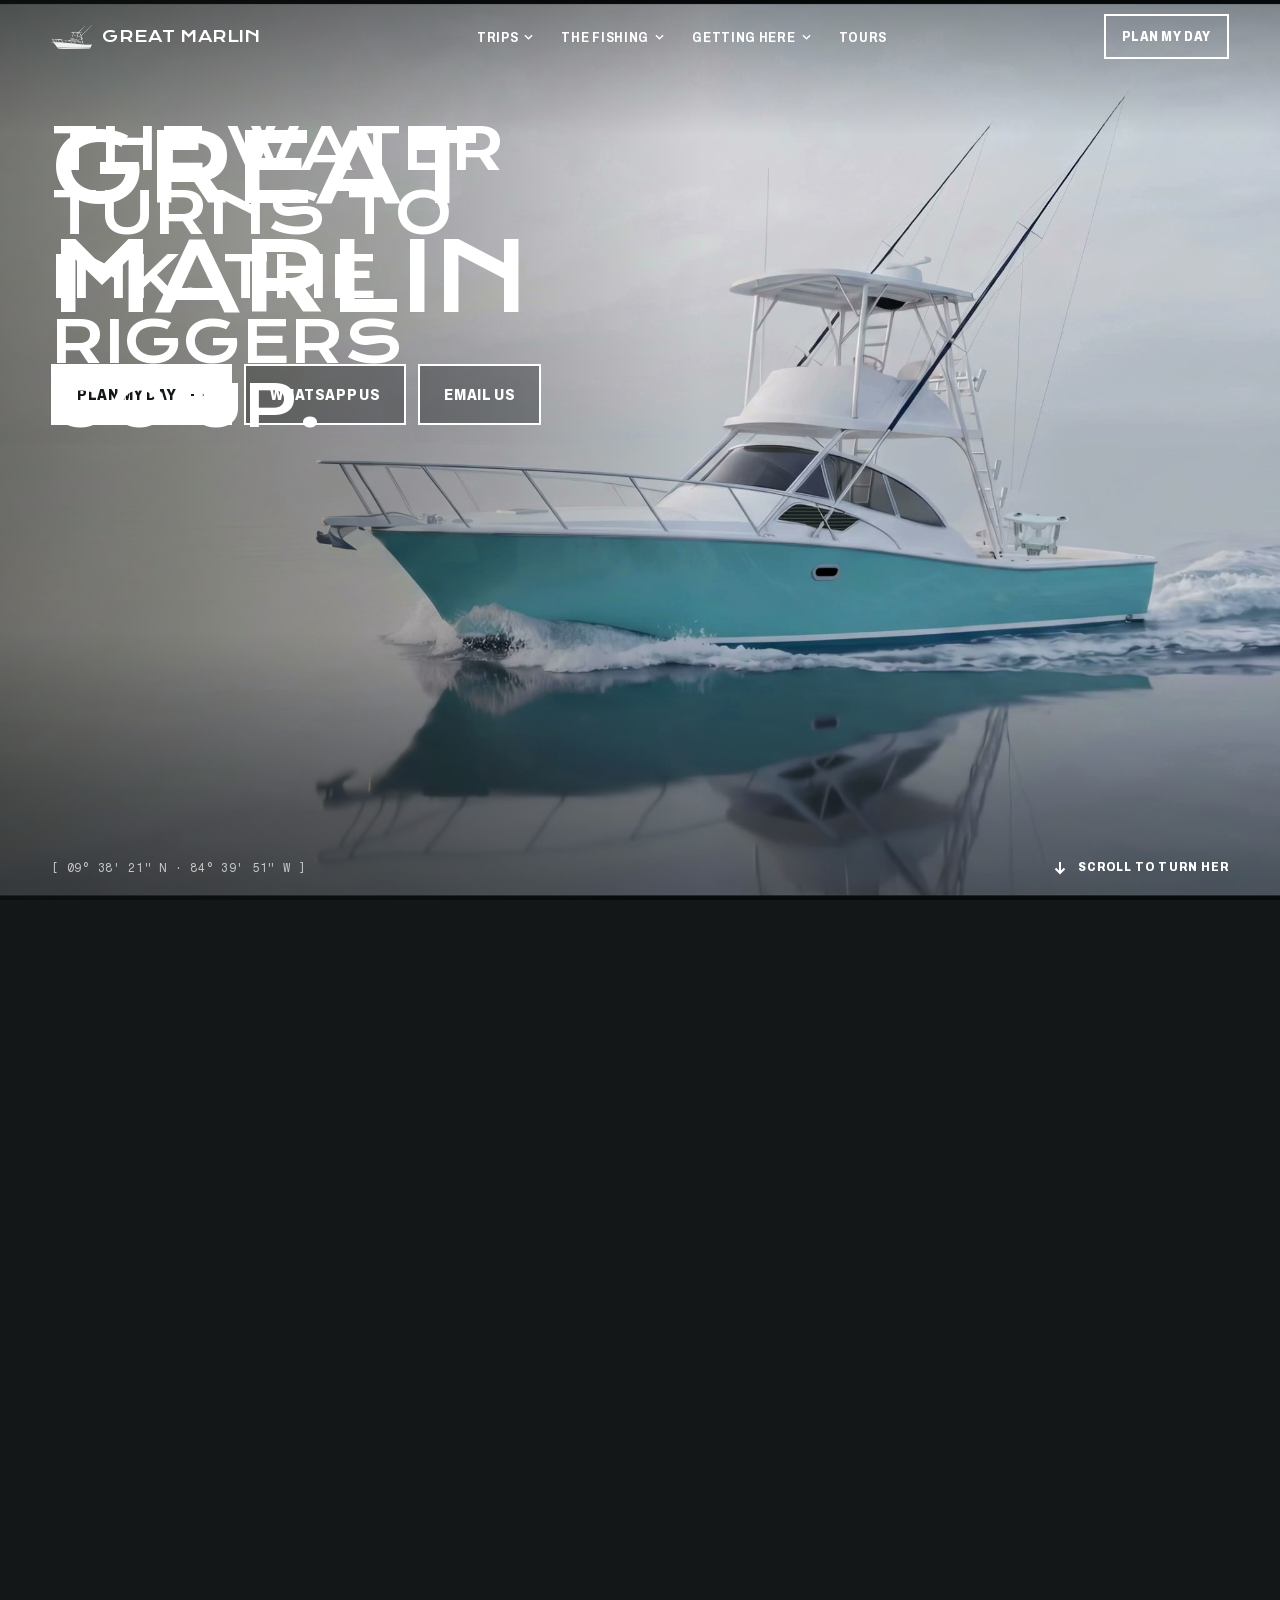
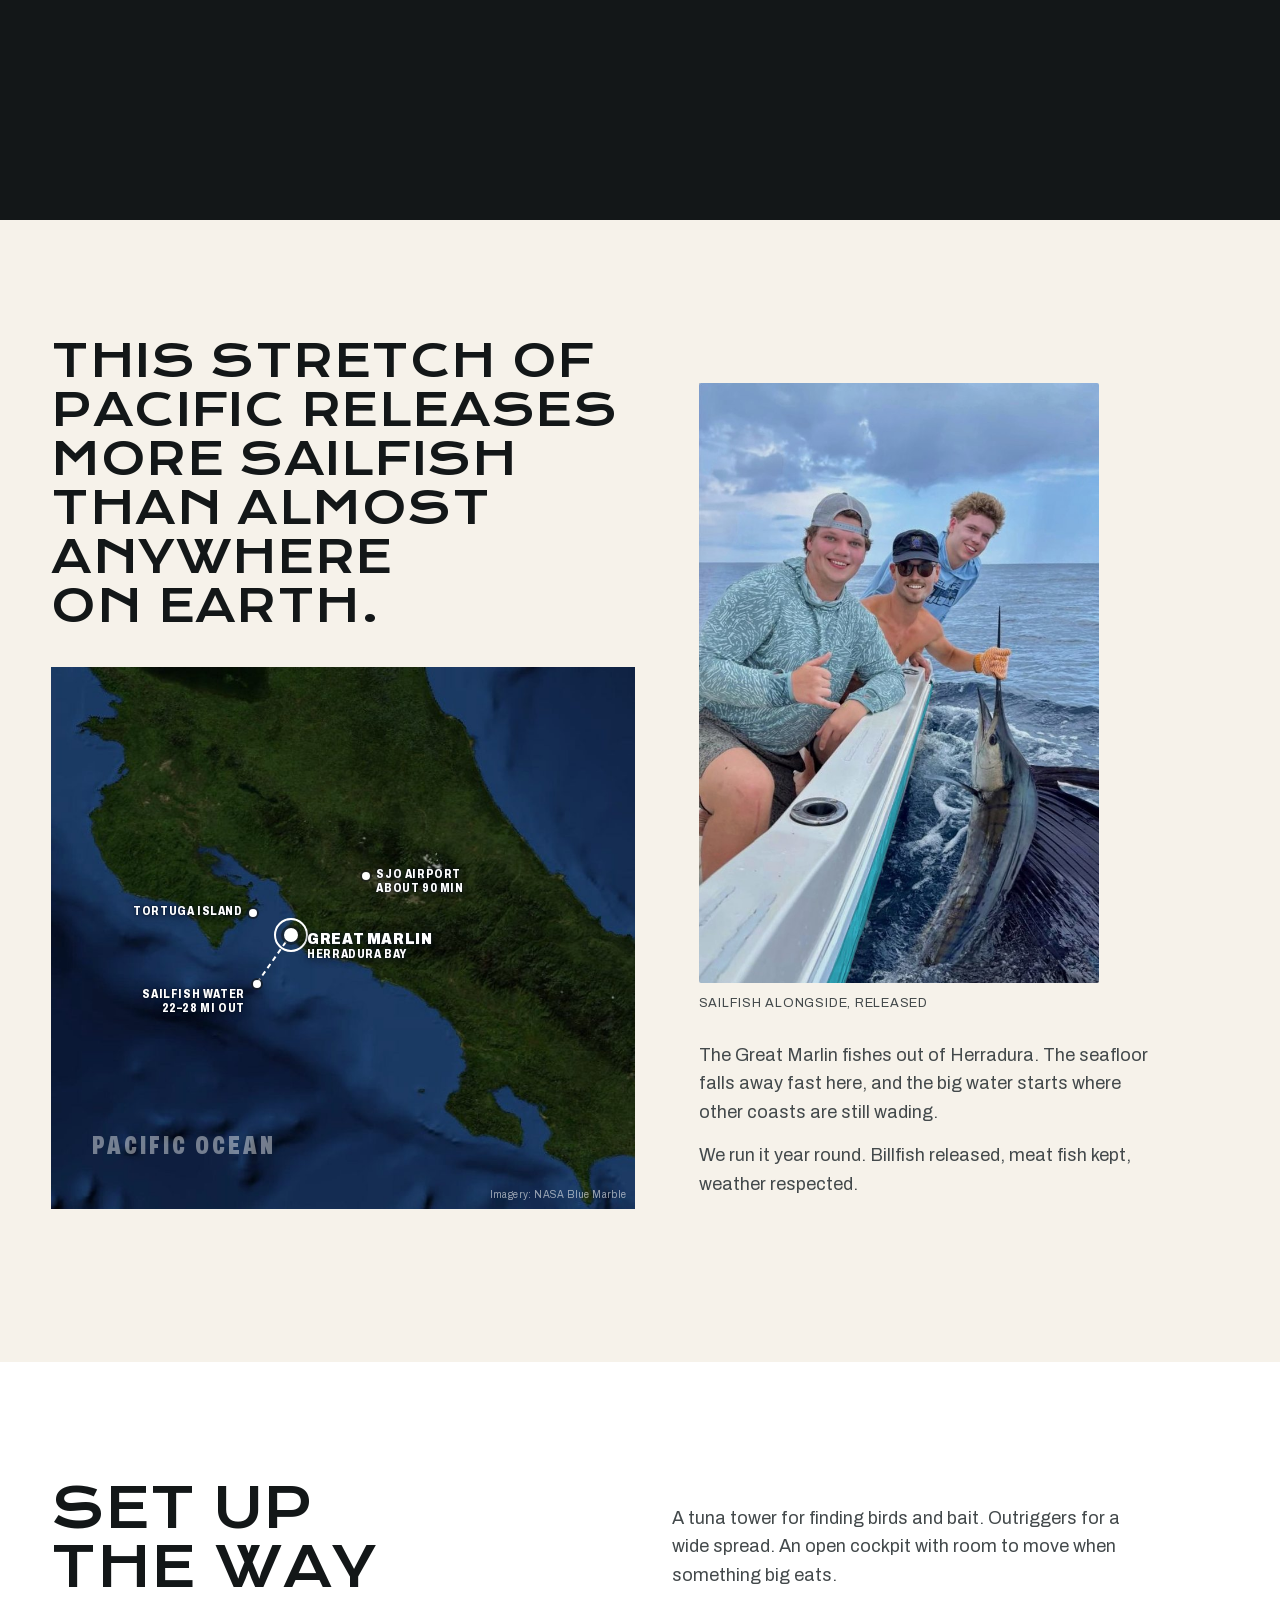
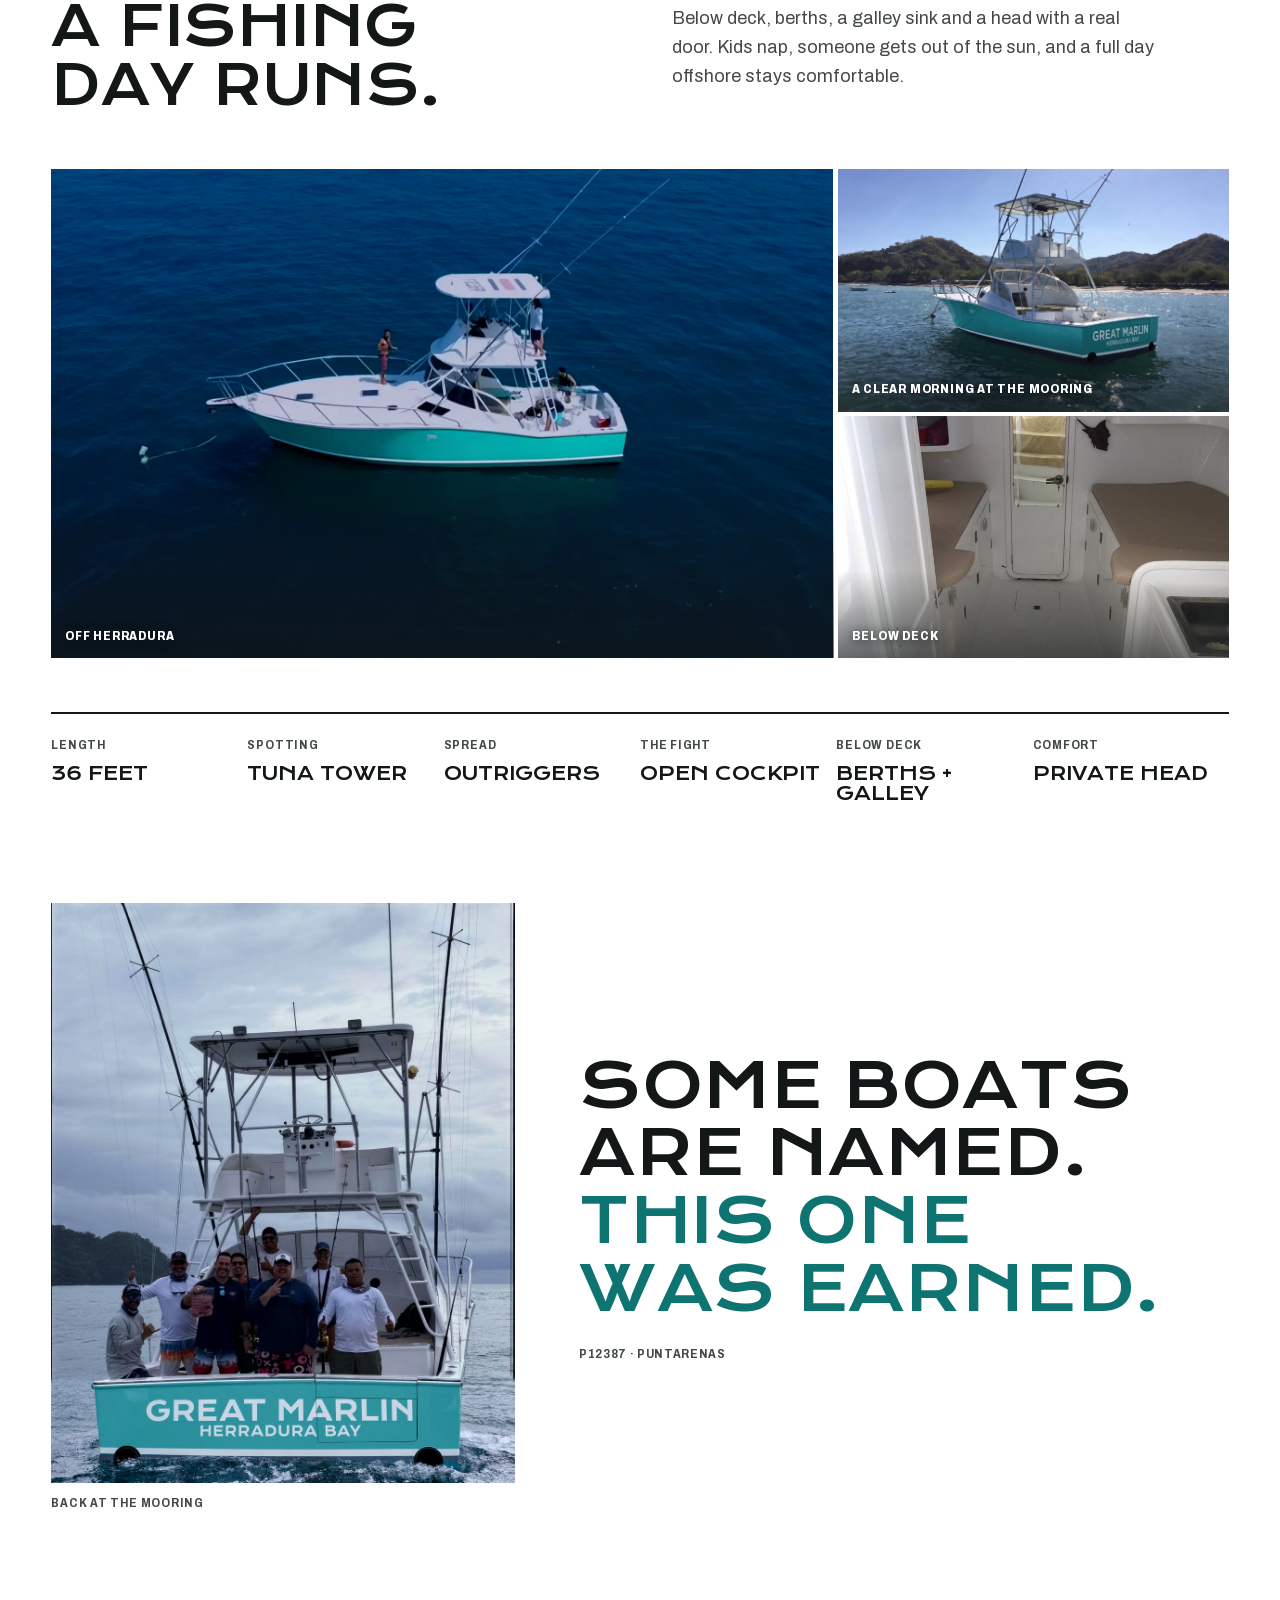
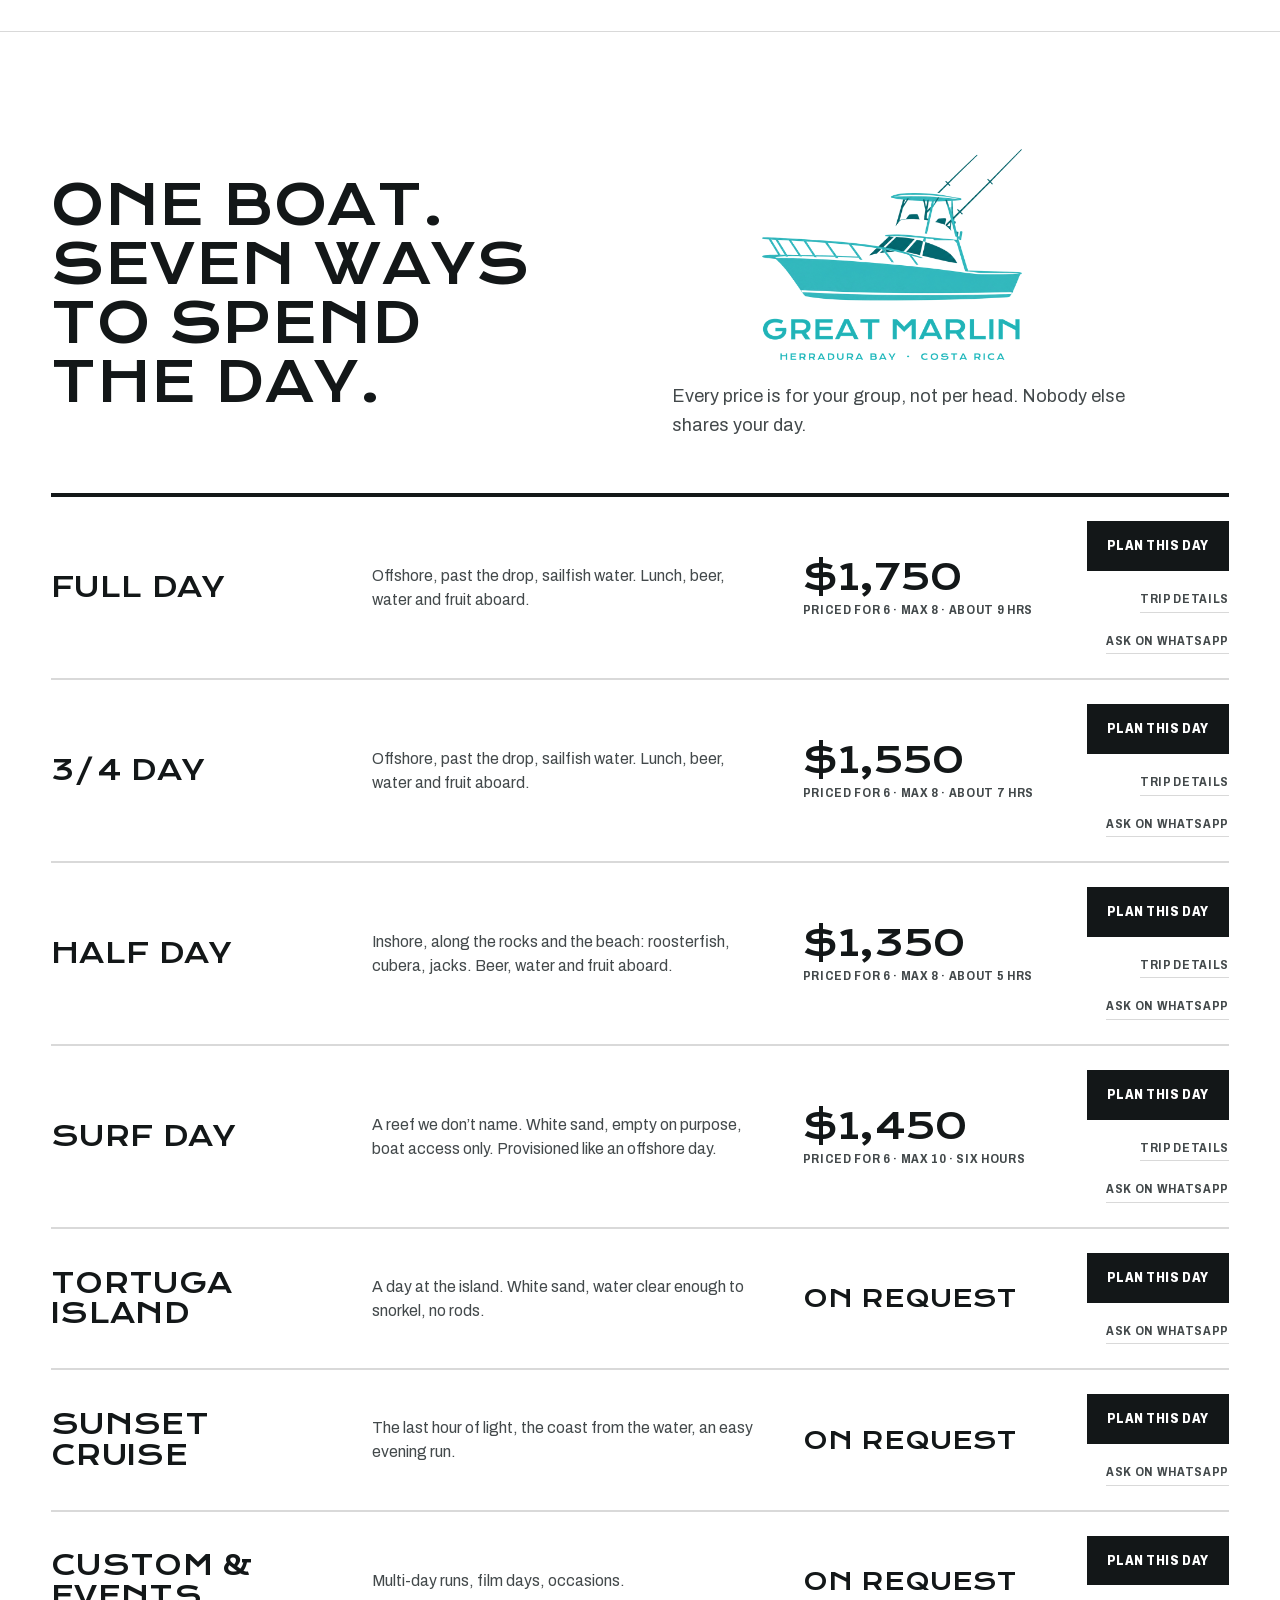
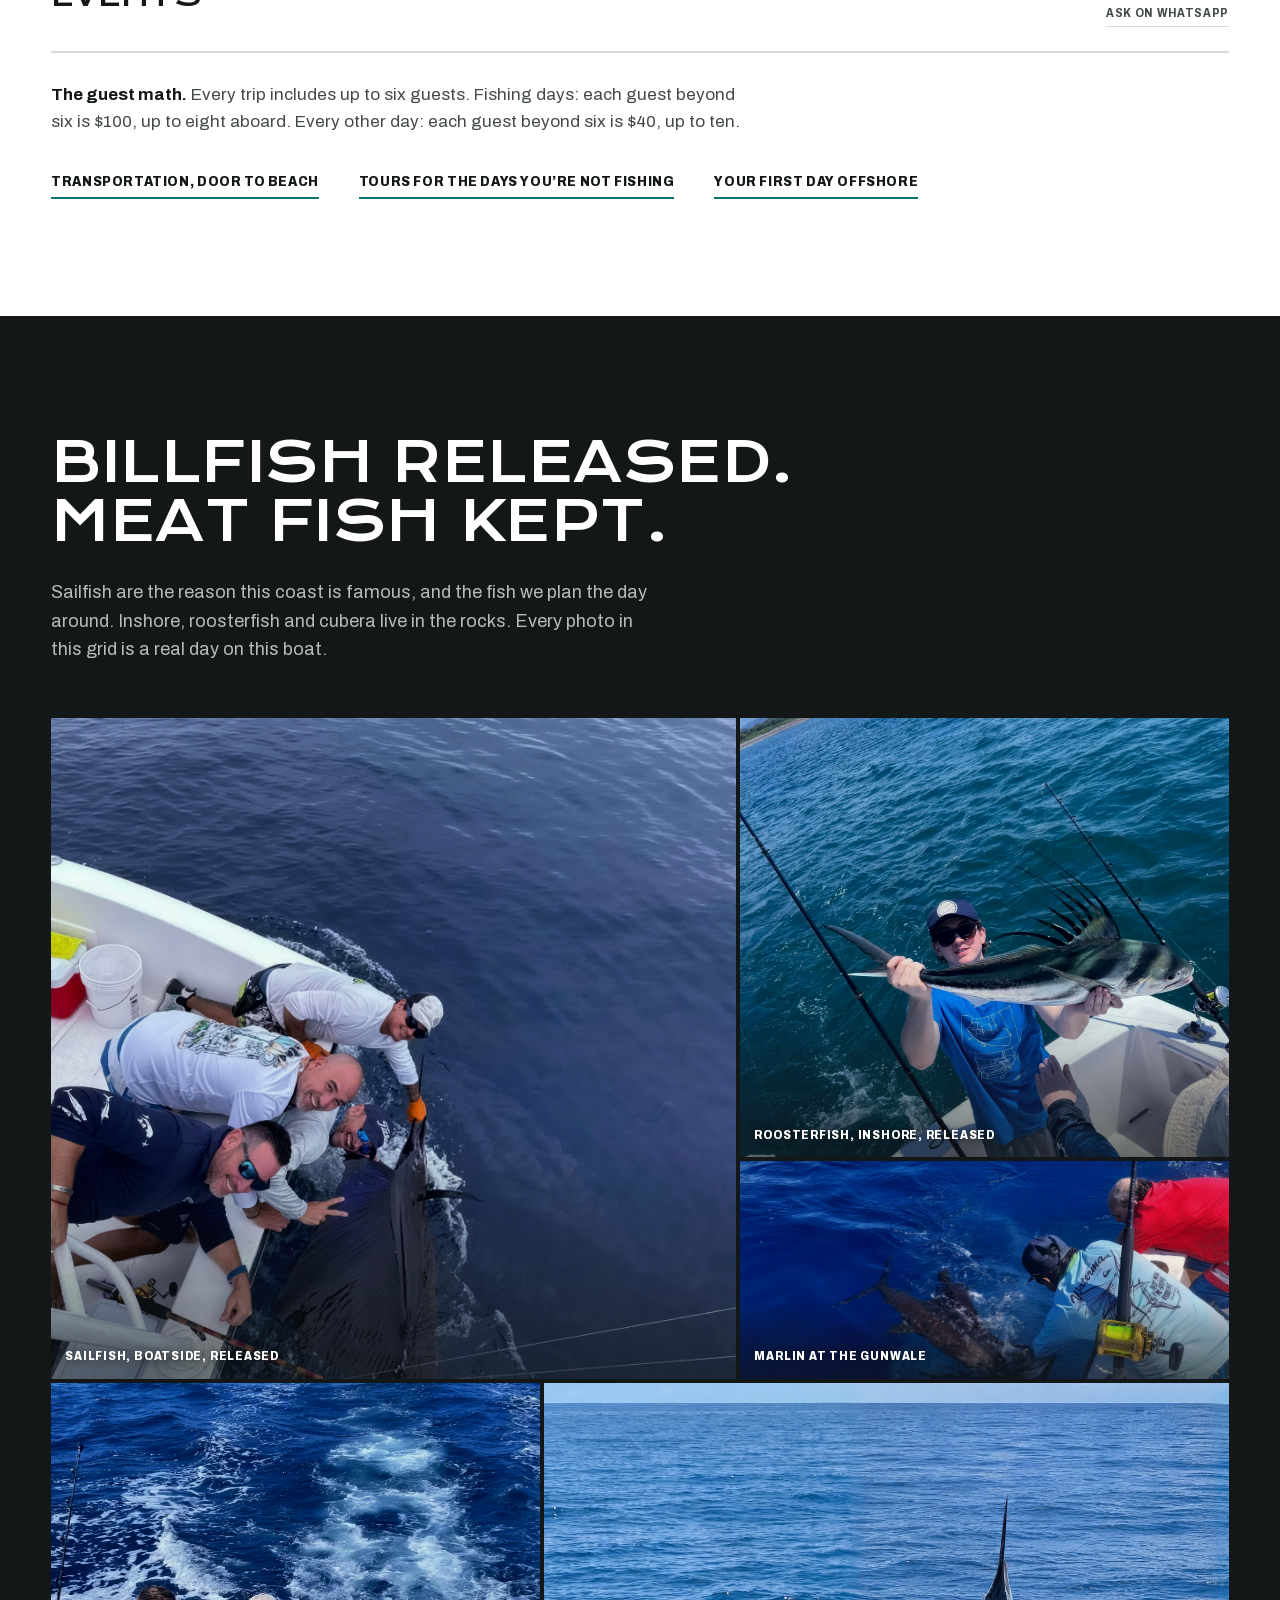
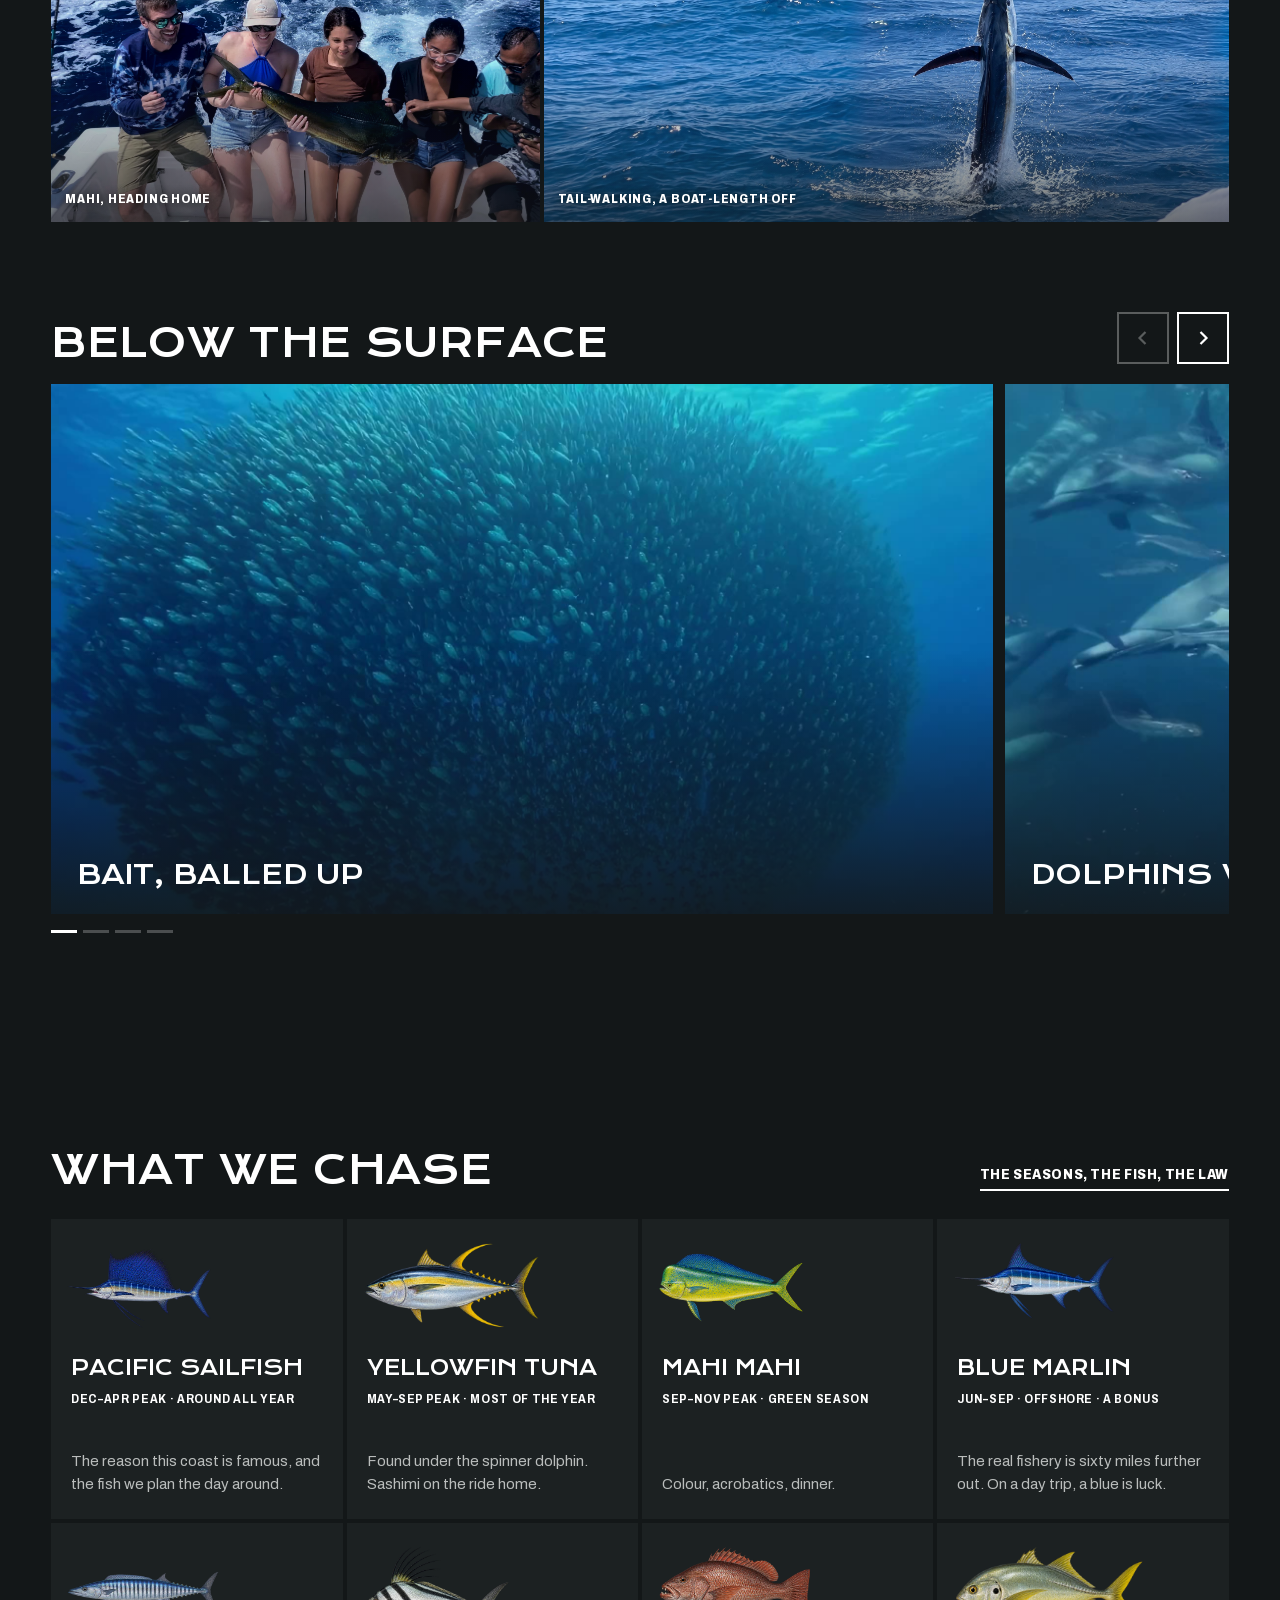
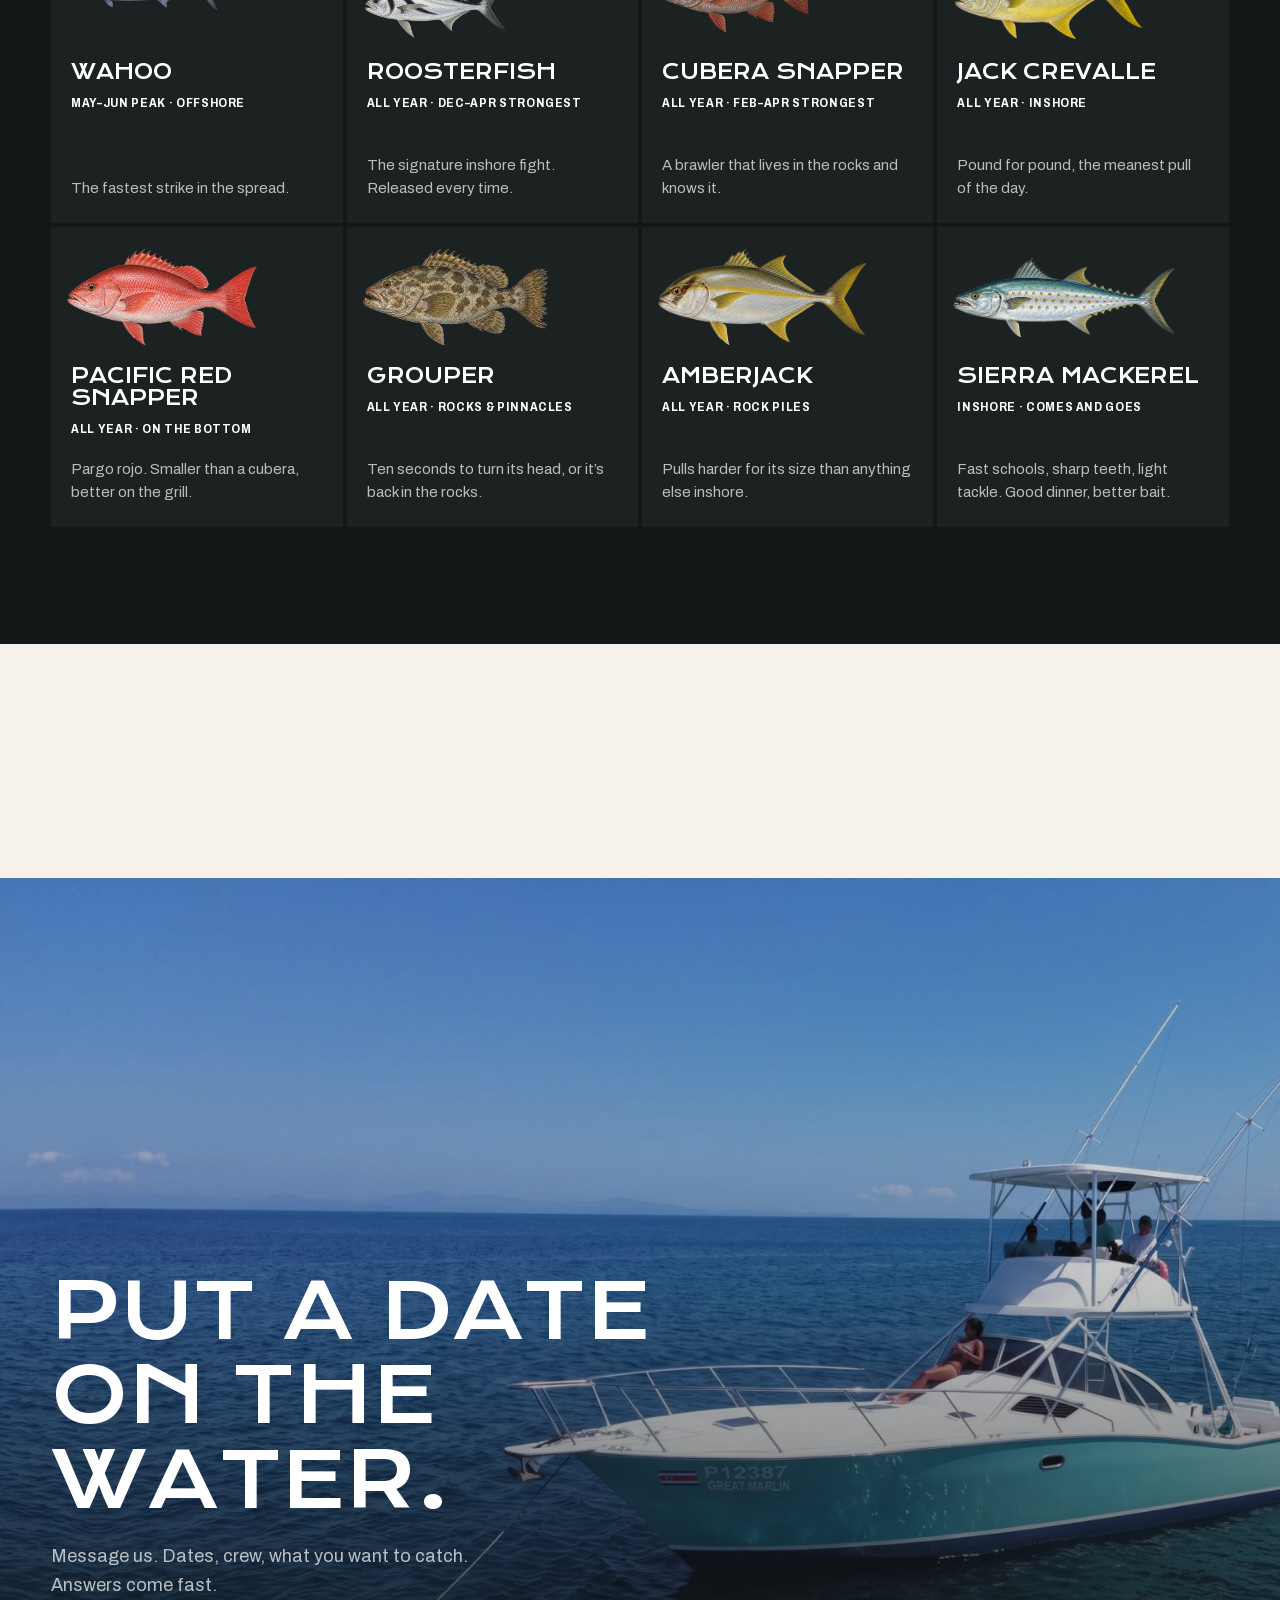
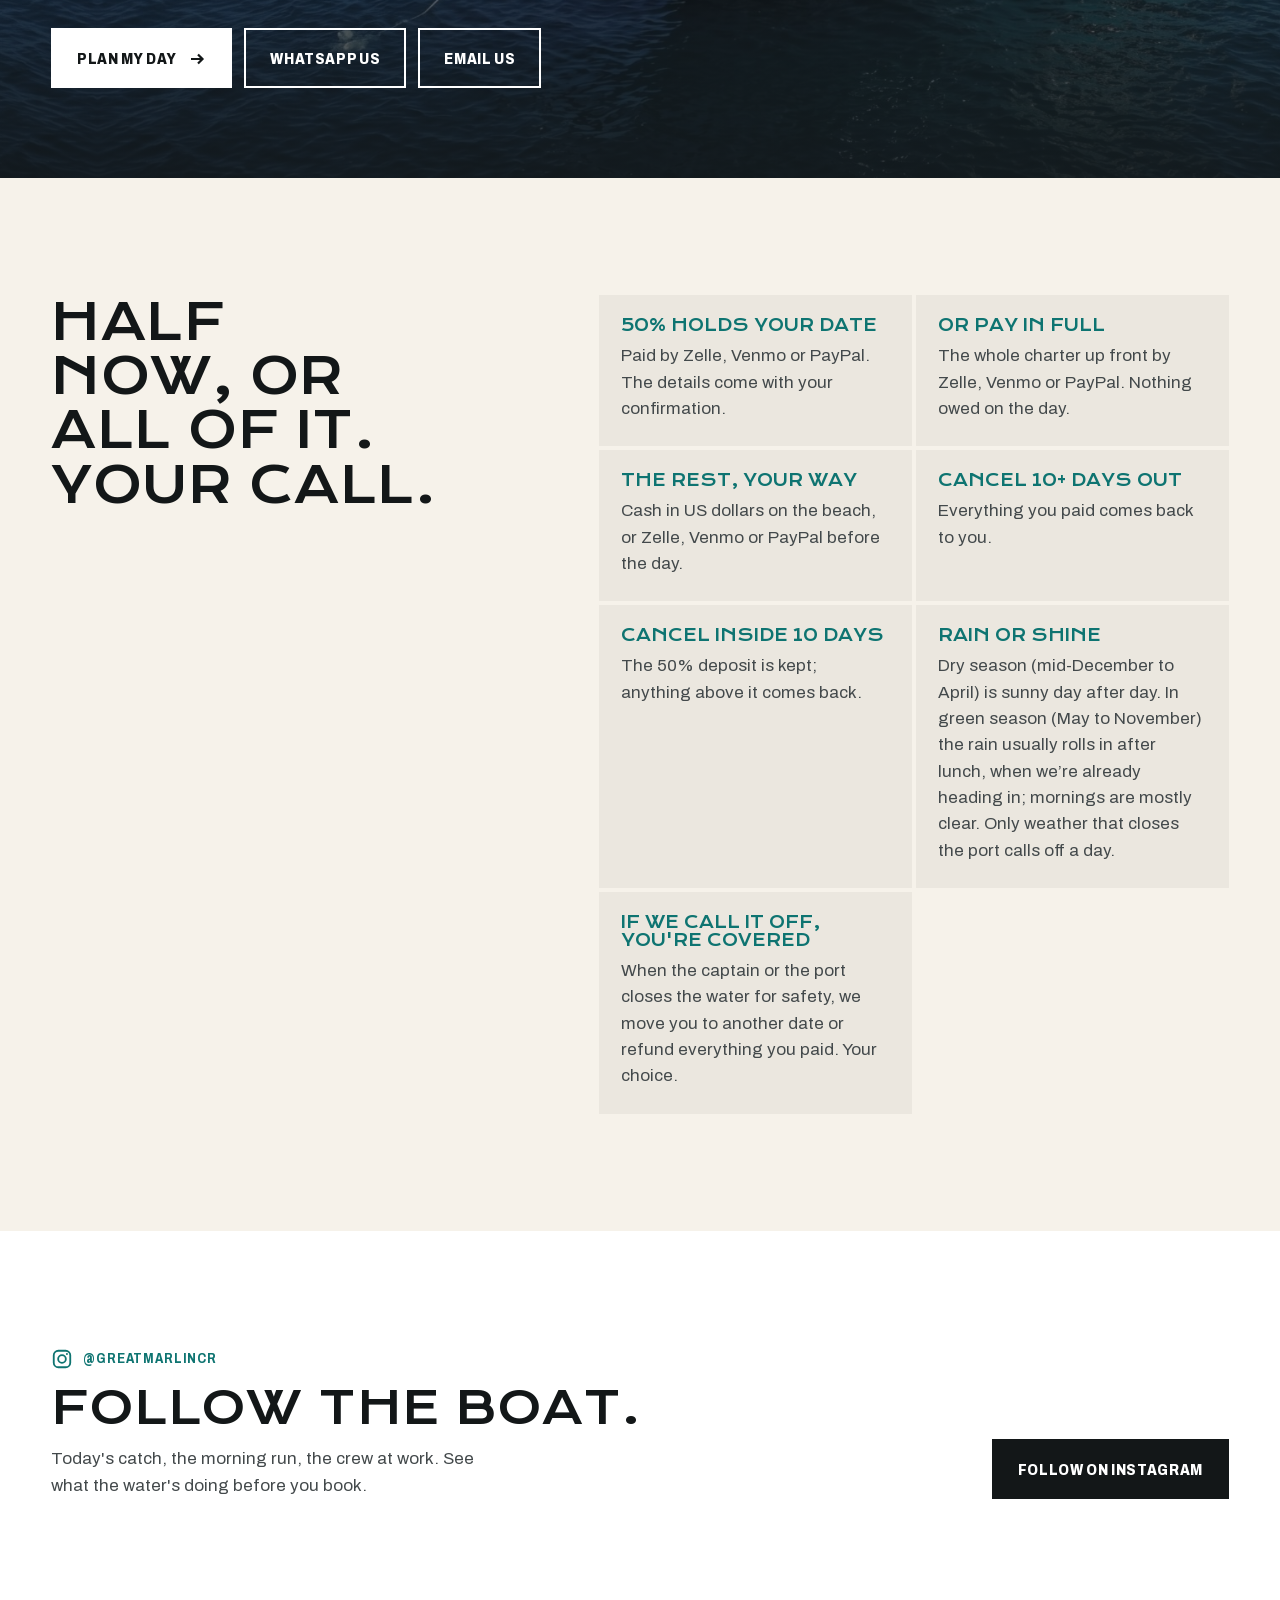
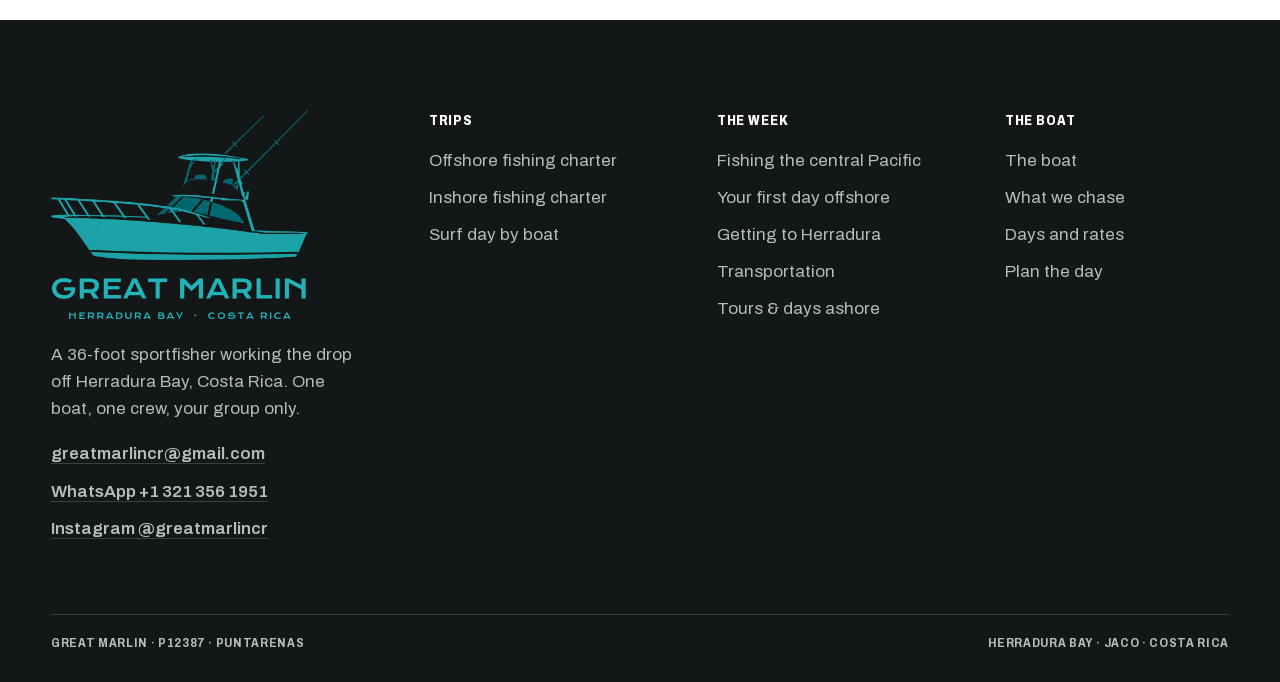
==== commit f716caab: "Mirror live: priced for 6 Co-Authored-By: Claude Opus 5.5 <noreply@anthropic.com>" ====
--- a/index.html
+++ b/index.html
@@ -472,6 +472,7 @@
 .rate .price small{display:block;margin-top:6px;font-family:var(--display);font-stretch:80%;font-weight:700;text-transform:uppercase;letter-spacing:.05em;font-size:.8125rem;color:var(--soft-on-light)}
 .rate .price.req{font-size:clamp(1.4rem,1.9vw,1.85rem);text-transform:uppercase;white-space:nowrap;padding-right:20px}
 @media(max-width:760px){.rate .price.req{font-size:1.25rem;padding-right:0}}
+@media(max-width:760px){.rate .price small{max-width:11em;margin-left:auto;line-height:1.35}}
 @media(max-width:380px){.rate{grid-template-columns:minmax(0,1fr) auto;column-gap:10px}.rate .price.req{font-size:.82rem}.rate h3{font-size:1.05rem}}
 .rate .go{display:flex;flex-direction:column;align-items:flex-end;gap:10px}
 .rate .go .btn{padding:12px 18px 11px;font-size:.875rem}
@@ -764,25 +765,25 @@
       <div class="rate">
         <h3 class="d"><a href="full-day-fishing-charter.html">Full day</a></h3>
         <p class="desc">Offshore, past the drop, sailfish water. Lunch, beer, water and fruit aboard.</p>
-        <p class="price">$1,750<small>Up to six &#183; about 9 hrs</small></p>
+        <p class="price">$1,750<small>Priced for 6 &#183; max 8 &#183; about 9 hrs</small></p>
         <div class="go"><a class="btn btn-flag" href="book.html?day=full">Plan this day</a><a class="wa" href="full-day-fishing-charter.html">Trip details</a><a class="wa" href="https://wa.me/13213561951?text=Hi%20%E2%80%94%20asking%20about%20the%20full%20day%20offshore." target="_blank" rel="noopener">Ask on WhatsApp</a></div>
       </div>
       <div class="rate">
         <h3 class="d"><a href="full-day-fishing-charter.html">3/4 day</a></h3>
         <p class="desc">Offshore, past the drop, sailfish water. Lunch, beer, water and fruit aboard.</p>
-        <p class="price">$1,550<small>Up to six &#183; about 7 hrs</small></p>
+        <p class="price">$1,550<small>Priced for 6 &#183; max 8 &#183; about 7 hrs</small></p>
         <div class="go"><a class="btn btn-flag" href="book.html?day=three">Plan this day</a><a class="wa" href="full-day-fishing-charter.html">Trip details</a><a class="wa" href="https://wa.me/13213561951?text=Hi%20%E2%80%94%20asking%20about%20the%203%2F4%20day%20offshore." target="_blank" rel="noopener">Ask on WhatsApp</a></div>
       </div>
       <div class="rate">
         <h3 class="d"><a href="half-day-fishing-charter.html">Half day</a></h3>
         <p class="desc">Inshore, along the rocks and the beach: roosterfish, cubera, jacks. Beer, water and fruit aboard.</p>
-        <p class="price">$1,350<small>Up to six &#183; about 5 hrs</small></p>
+        <p class="price">$1,350<small>Priced for 6 &#183; max 8 &#183; about 5 hrs</small></p>
         <div class="go"><a class="btn btn-flag" href="book.html?day=half">Plan this day</a><a class="wa" href="half-day-fishing-charter.html">Trip details</a><a class="wa" href="https://wa.me/13213561951?text=Hi%20%E2%80%94%20asking%20about%20the%20inshore%20half%20day." target="_blank" rel="noopener">Ask on WhatsApp</a></div>
       </div>
       <div class="rate">
         <h3 class="d"><a href="surf-trip.html">Surf day</a></h3>
         <p class="desc">A reef we don&#8217;t name. White sand, empty on purpose, boat access only. Provisioned like an offshore day.</p>
-        <p class="price">$1,450<small>Up to six &#183; six hours</small></p>
+        <p class="price">$1,450<small>Priced for 6 &#183; max 10 &#183; six hours</small></p>
         <div class="go"><a class="btn btn-flag" href="book.html?day=surf">Plan this day</a><a class="wa" href="surf-trip.html">Trip details</a><a class="wa" href="https://wa.me/13213561951?text=Hi%20%E2%80%94%20asking%20about%20the%20surf%20day." target="_blank" rel="noopener">Ask on WhatsApp</a></div>
       </div>
       <div class="rate">
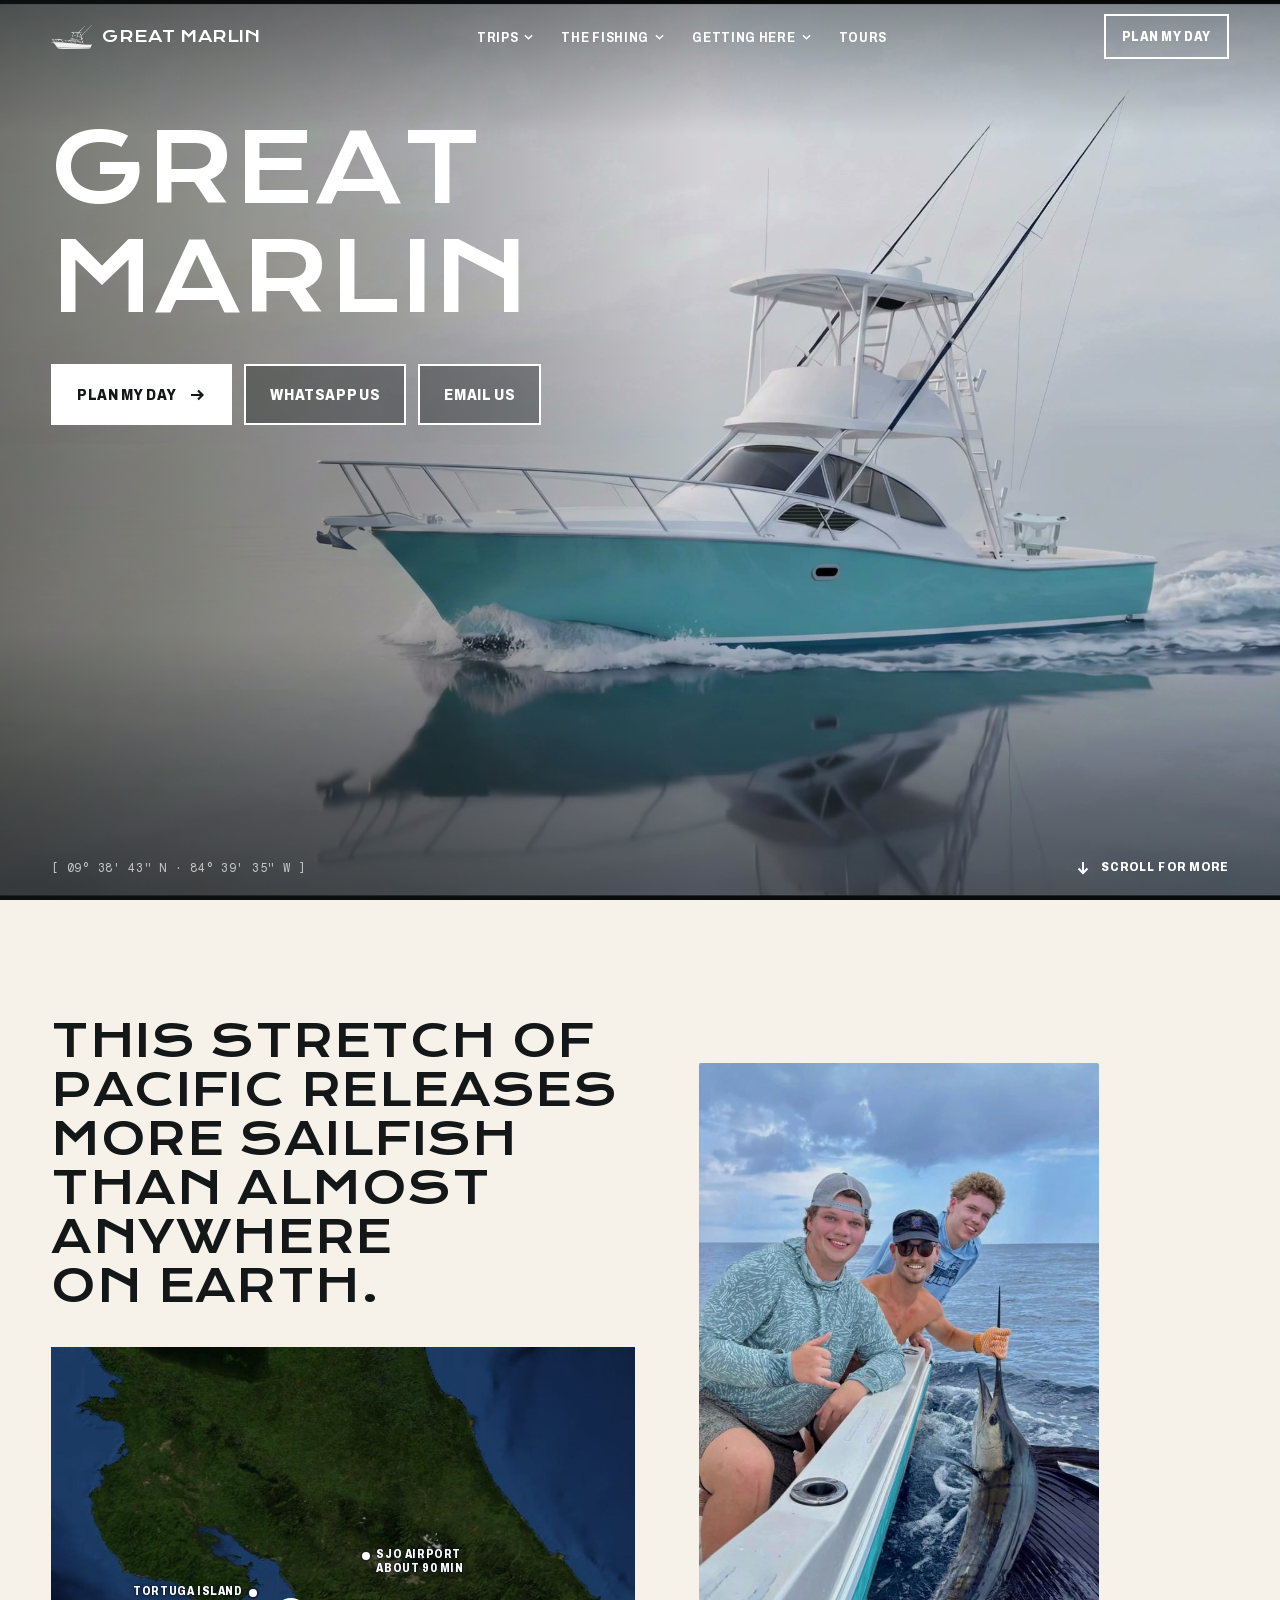
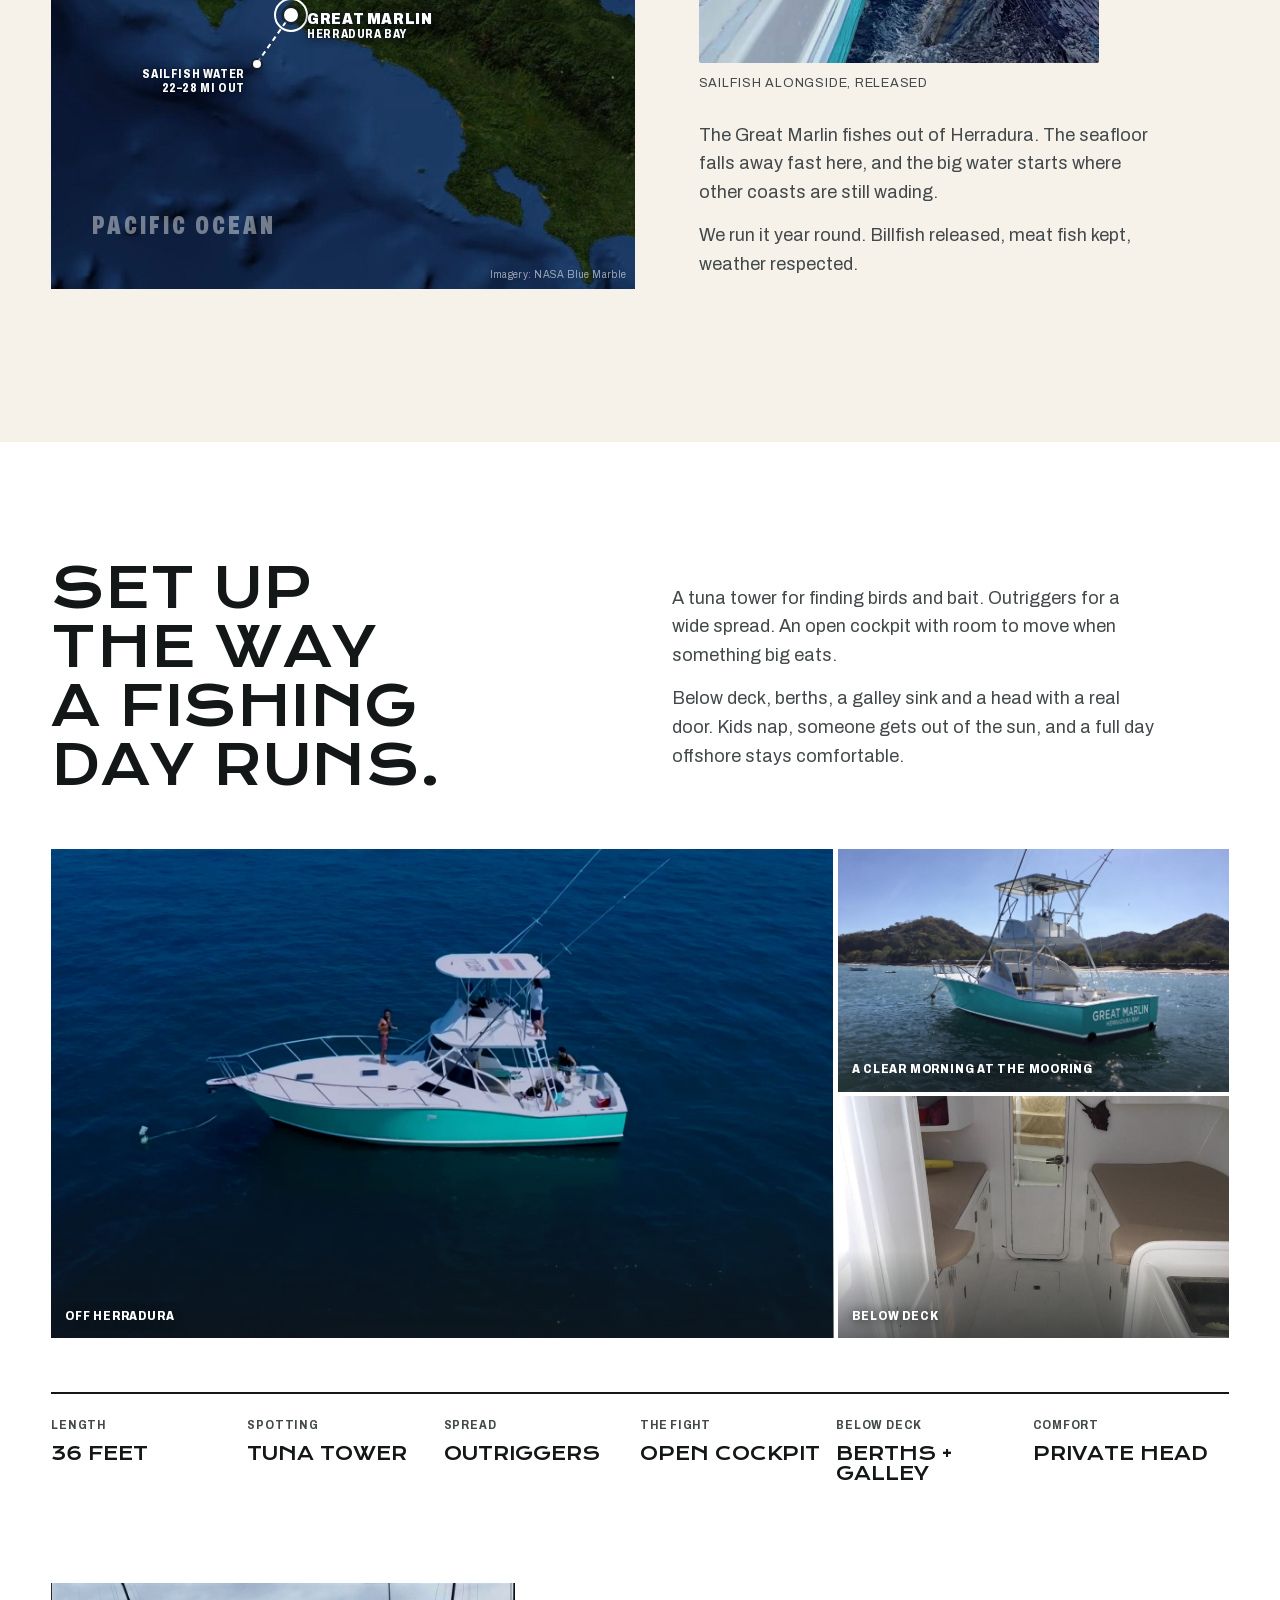
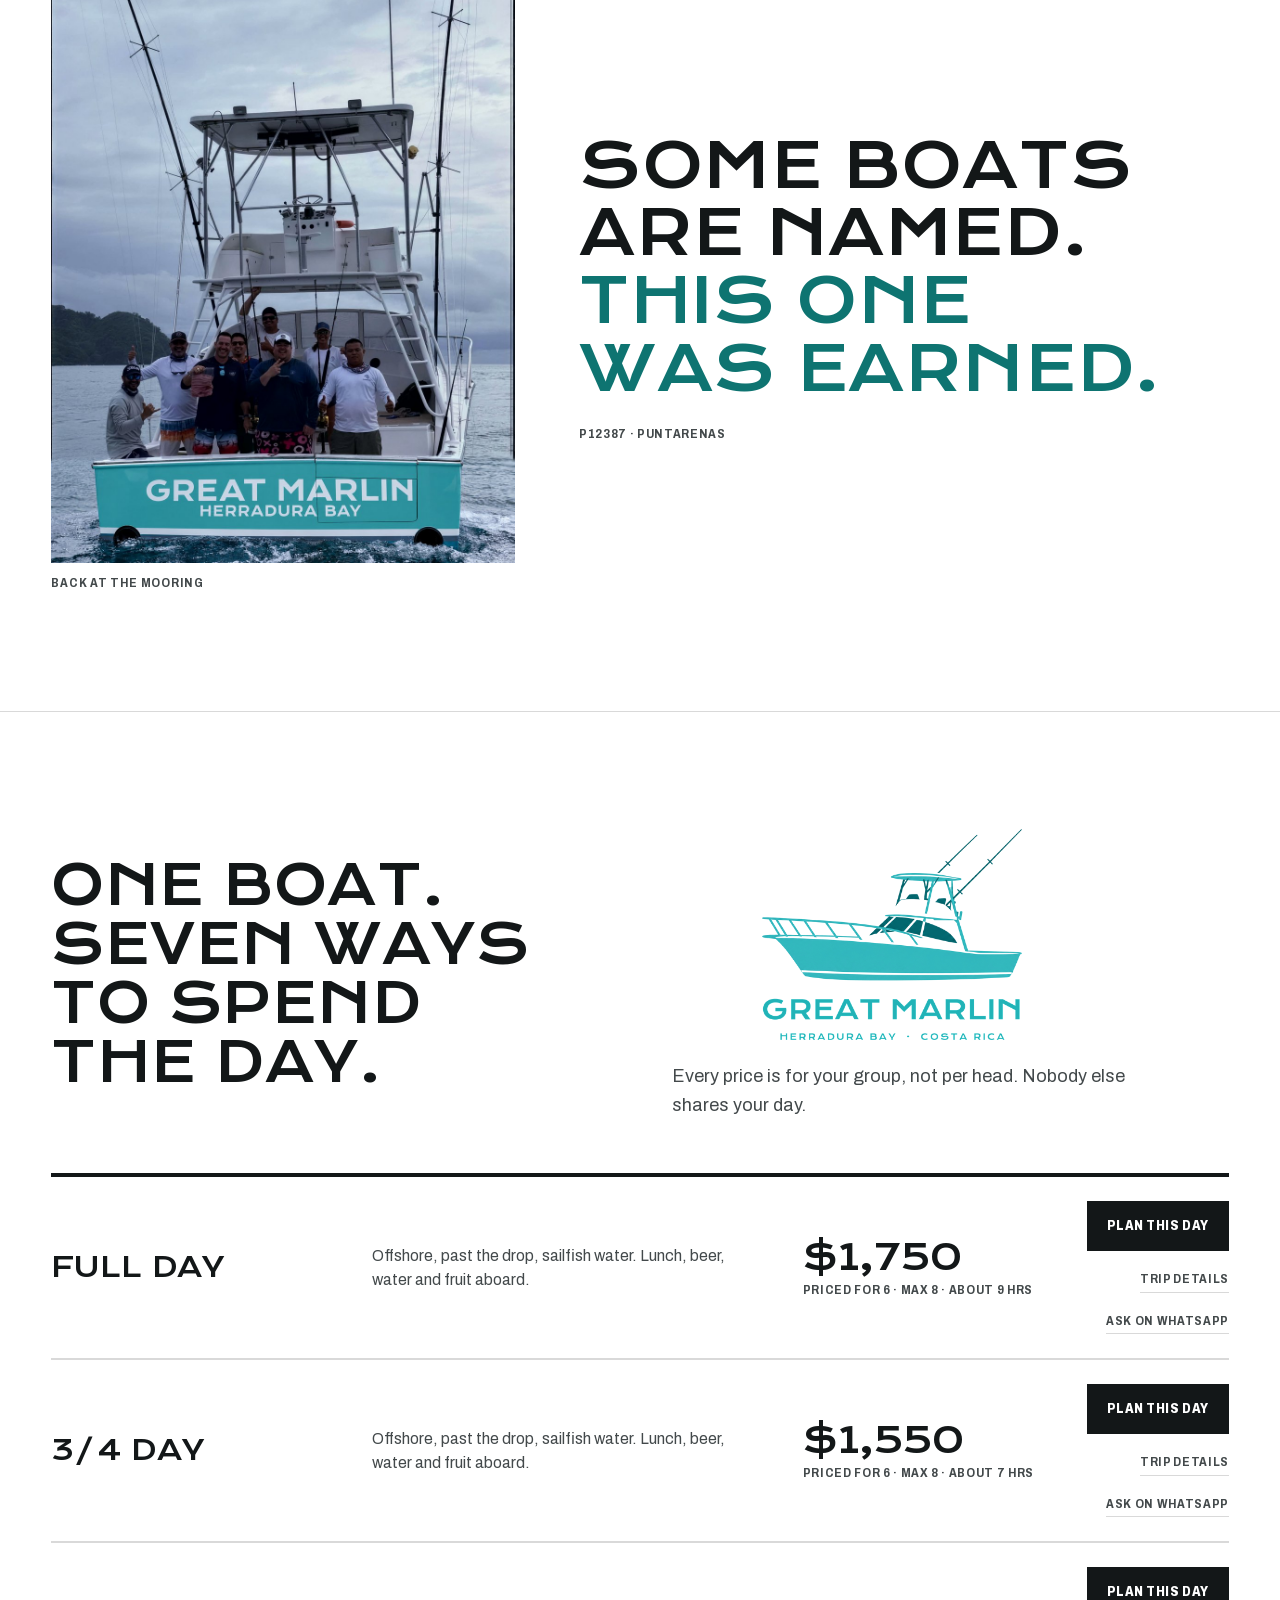
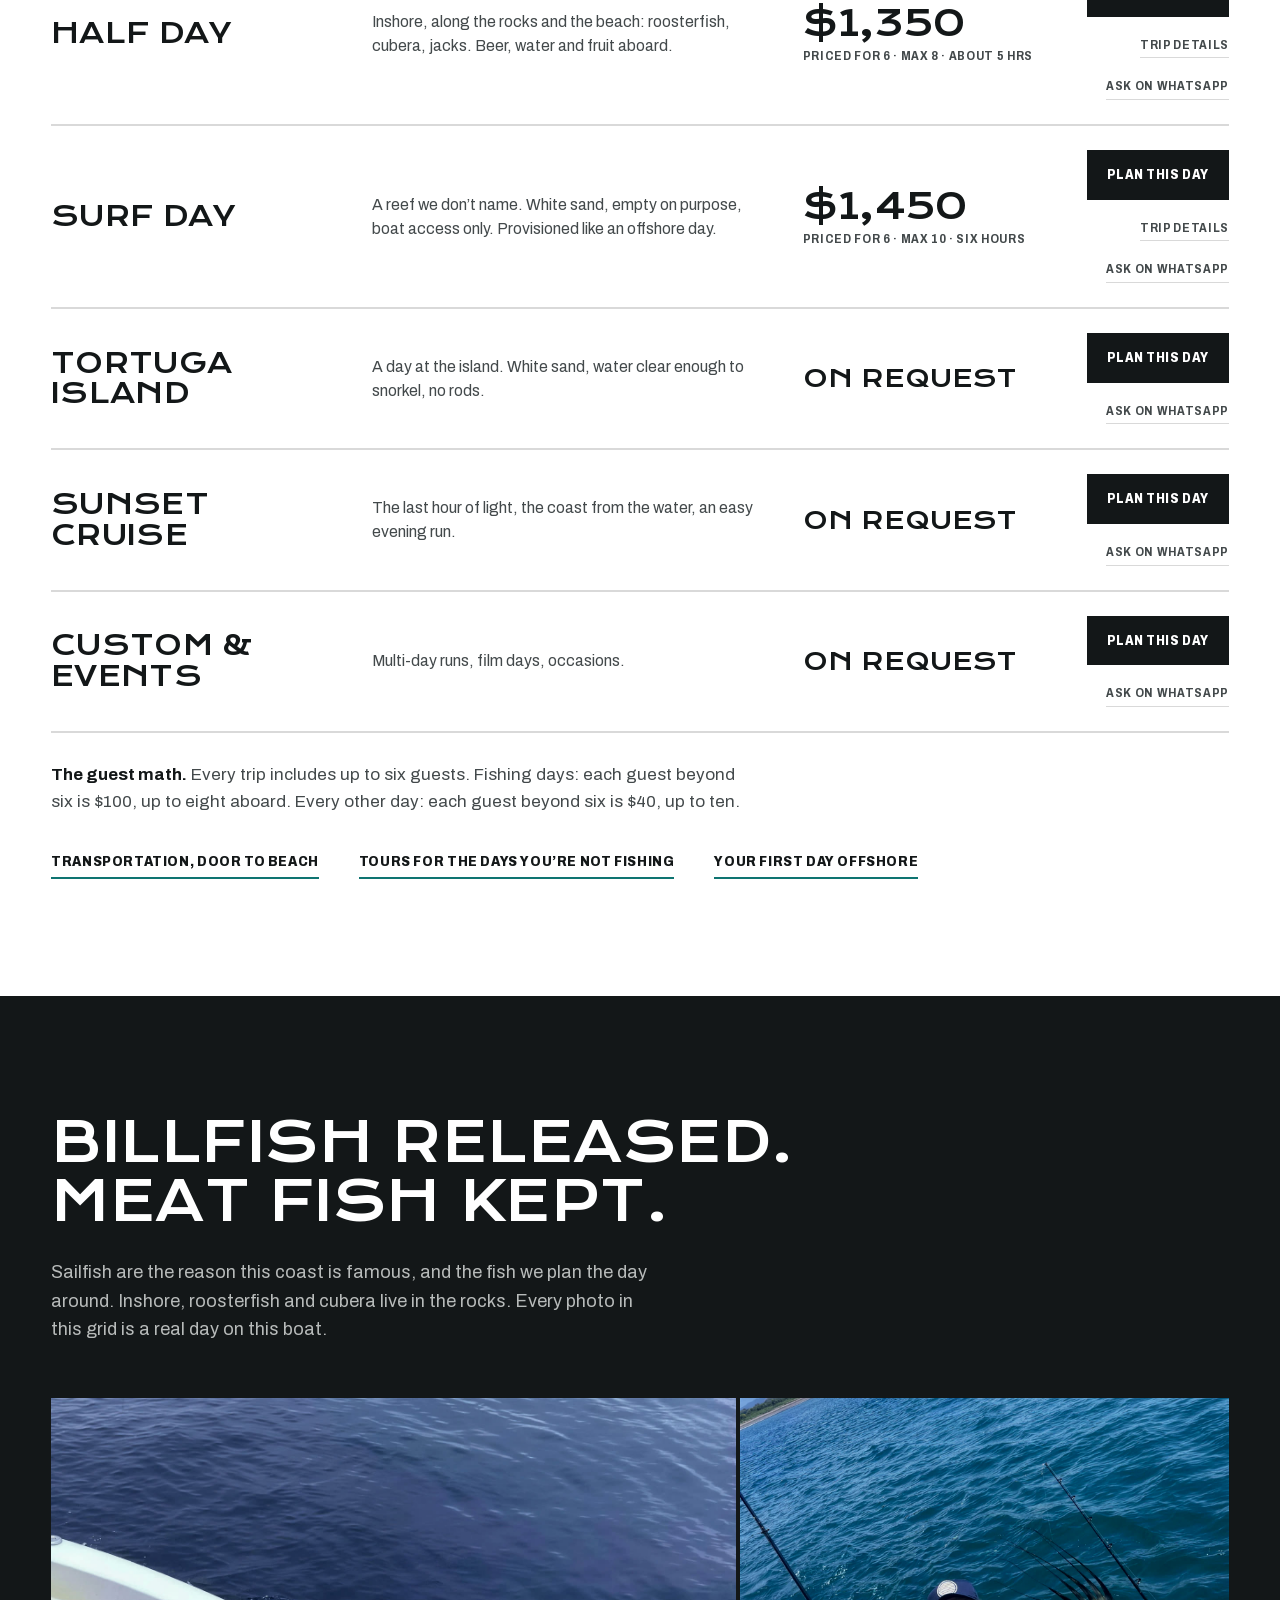
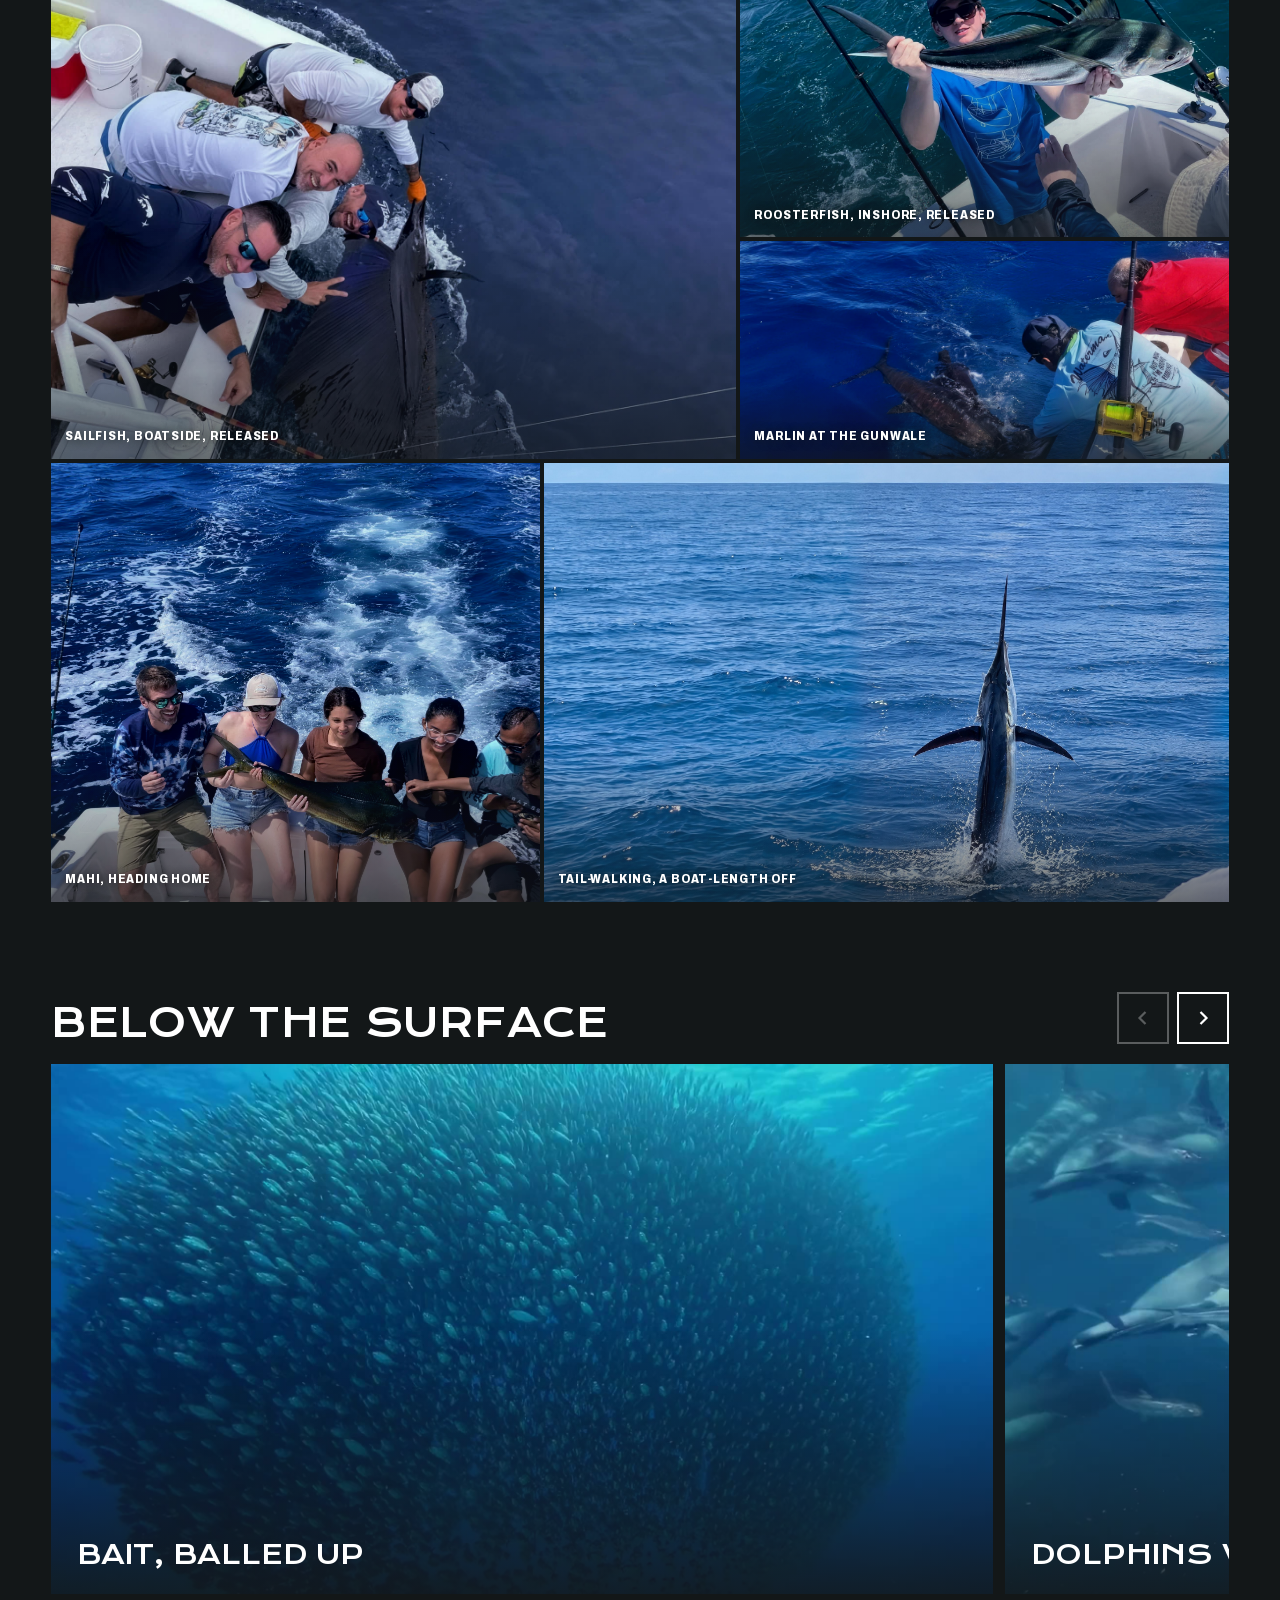
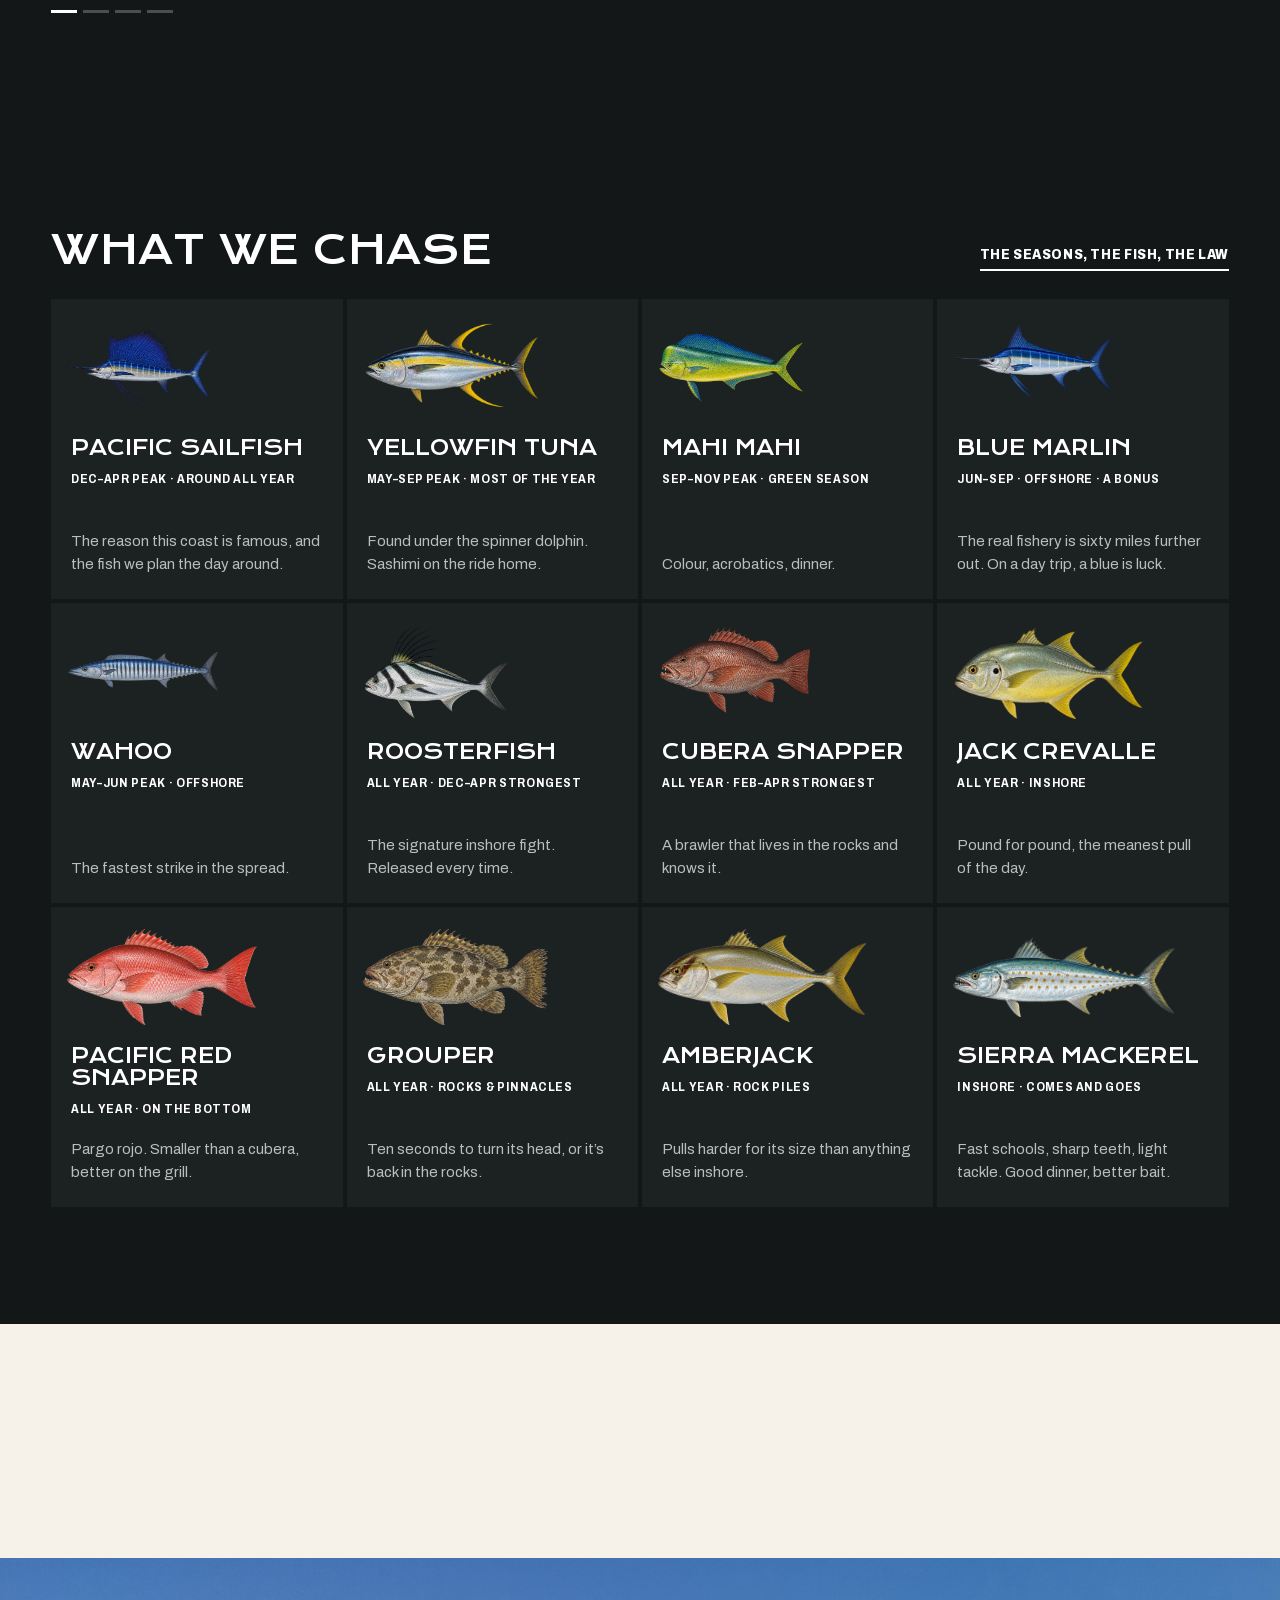
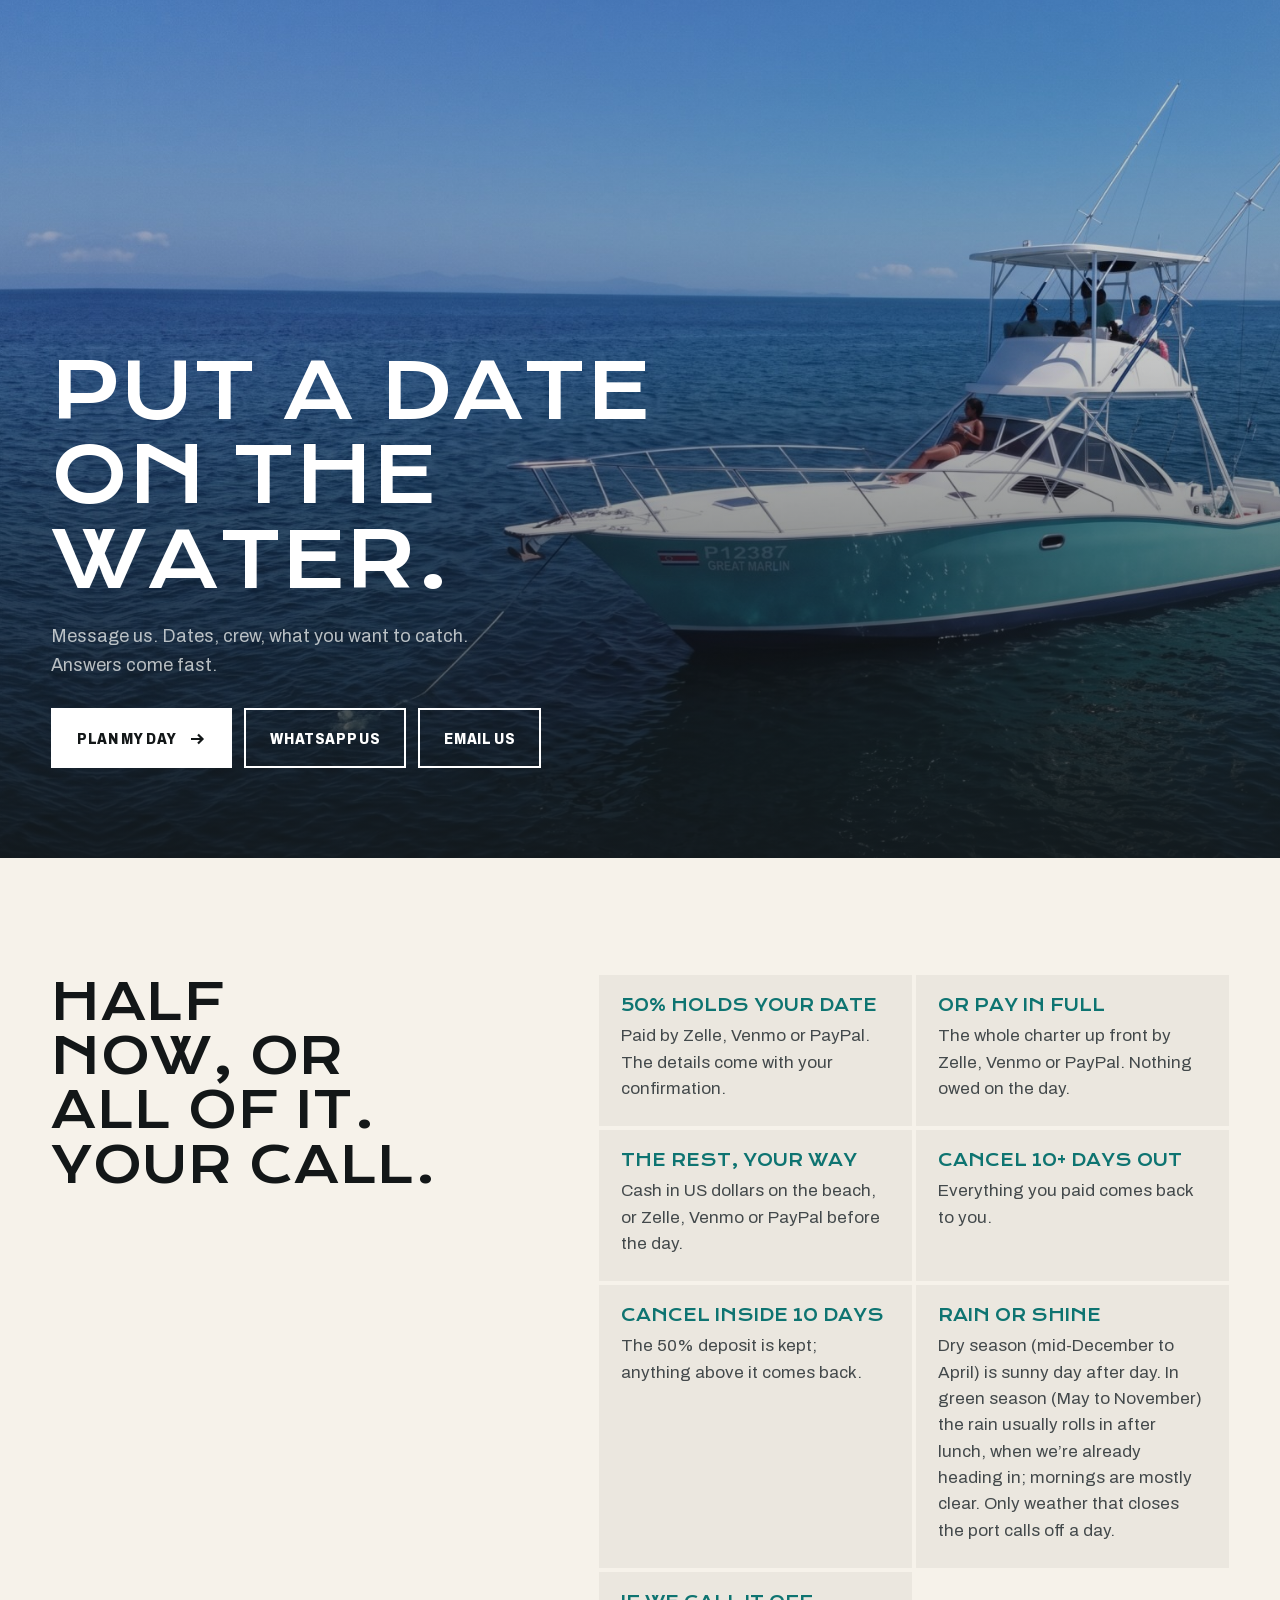
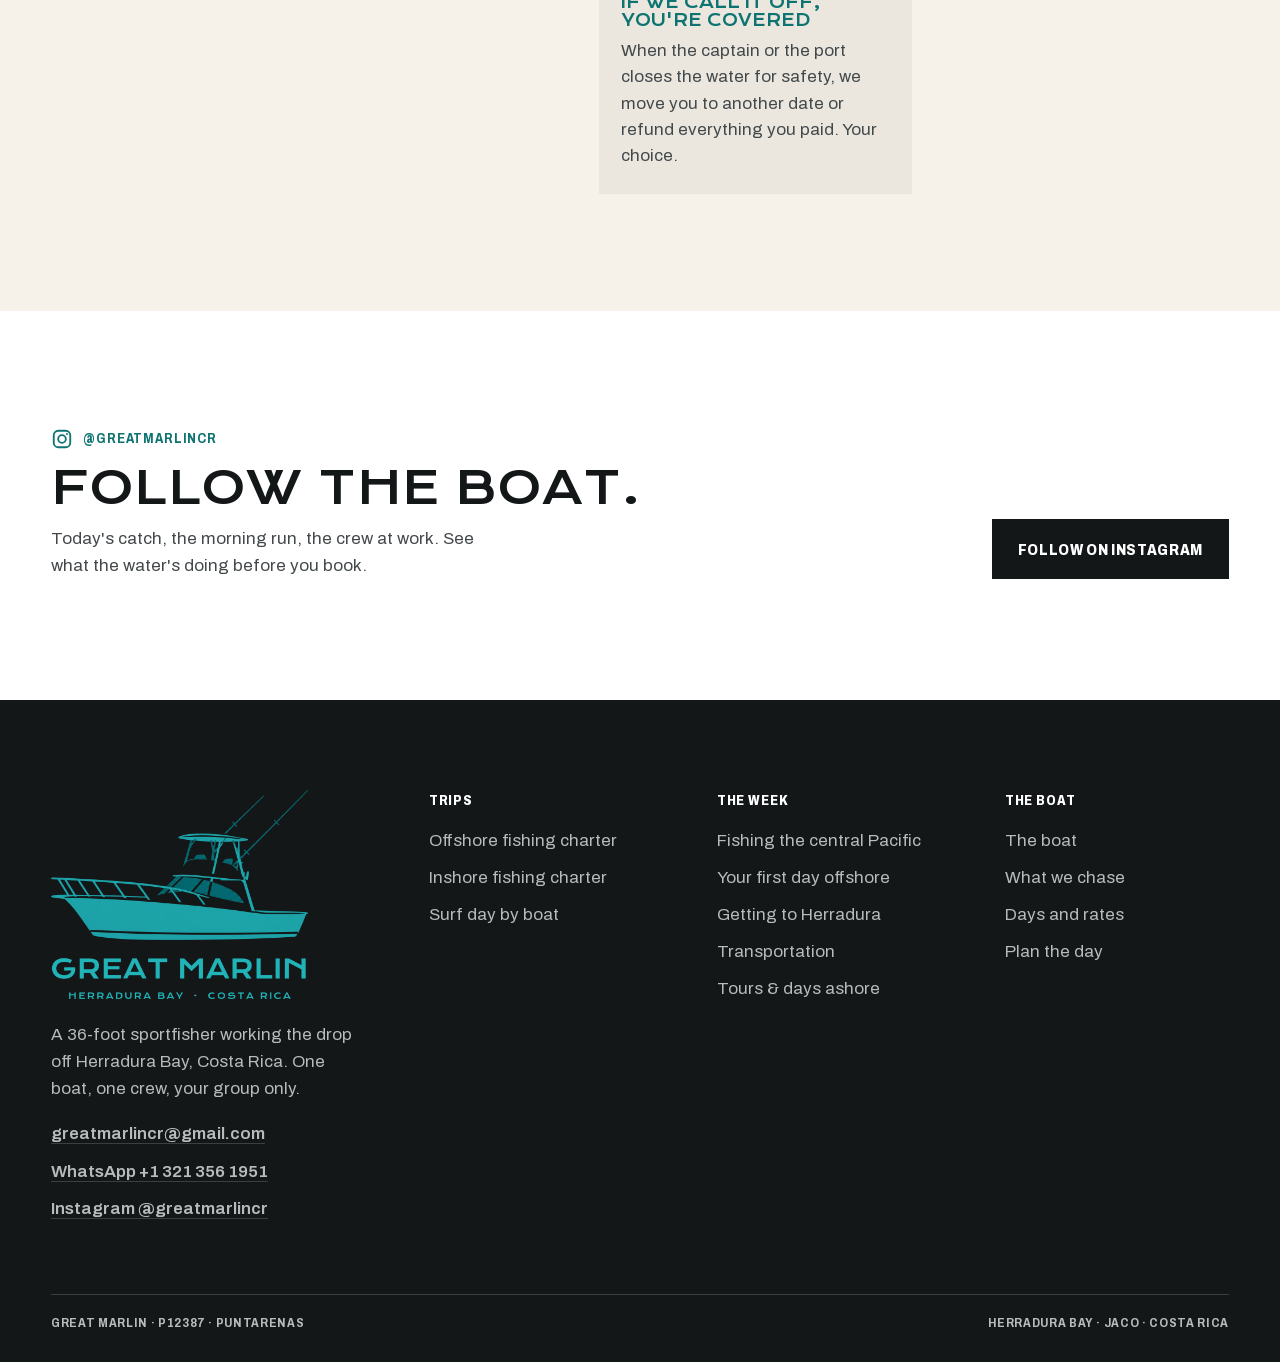
==== commit 1cd711d8: "Mirror live: auto-turning boat Co-Authored-By: Claude Opus 5.5 <noreply@anthropic.com>" ====
--- a/index.html
+++ b/index.html
@@ -281,6 +281,7 @@
 .hero-actions .btn-line:hover span{color:var(--hull)}
 .st-line h2{font-size:clamp(1.8rem,4.56vw,4.44rem);color:var(--tower);max-width:9ch}
 .st-line h2 .w{display:inline-block}
+#st2,#st3{display:none} /* scroll-story lines retired 10-12: the boat turns on its own */
 .hero-foot{position:absolute;z-index:3;left:0;right:0;bottom:0;padding:0 var(--pad) 22px;display:flex;justify-content:space-between;align-items:flex-end;gap:16px;
   color:var(--soft-on-dark)}
 .hero-foot .scrollcue{font-family:var(--display);font-stretch:80%;font-weight:800;text-transform:uppercase;letter-spacing:.08em;font-size:.8125rem;color:var(--tower);display:flex;align-items:center;gap:10px}
@@ -649,7 +650,7 @@
 <!-- ================= HERO: the 360, scroll turns her ================= -->
 <section id="opening">
   <div class="opening-media" id="openingMedia">
-    <video muted playsinline webkit-playsinline preload="auto" aria-hidden="true" data-src="assets/orbit360.mp4?v=18"></video>
+    <video muted playsinline webkit-playsinline autoplay loop preload="auto" aria-hidden="true" data-src="assets/orbit360-loop.mp4?v=1"></video>
     <div class="dawn-warm" aria-hidden="true"></div>
     <div class="dawn-glow" aria-hidden="true"></div>
   </div>
@@ -668,7 +669,7 @@
     <div class="st st-line" id="st3"><h2 class="d">The water turns to ink. The riggers go up.</h2></div>
   </div>
   <div class="hero-foot">
-    <a class="scrollcue" href="#water" data-scroll aria-label="Scroll past the boat to the rest of the page"><svg viewBox="0 0 16 16" fill="none" stroke="currentColor" stroke-width="2"><path d="M8 2v11M3.5 8.5L8 13l4.5-4.5"/></svg><span class="sc-d">Scroll to turn her</span><span class="sc-m">Tap / scroll for more</span></a>
+    <a class="scrollcue" href="#water" data-scroll aria-label="Scroll to the rest of the page"><svg viewBox="0 0 16 16" fill="none" stroke="currentColor" stroke-width="2"><path d="M8 2v11M3.5 8.5L8 13l4.5-4.5"/></svg><span class="sc-d">Scroll for more</span><span class="sc-m">Tap / scroll for more</span></a>
     <span class="data coords" id="liveCoords">[ 09&#176; 38' 43" N &#183; 84&#176; 39' 35" W ]</span>
     <span class="wx-chip data" id="wxChip"><i></i><span id="wxChipTxt"></span></span>
   </div>
@@ -1005,7 +1006,7 @@
 }
 function goTo(sel, now){
   var t = document.querySelector(sel); if (!t) return;
-  if (lenis) lenis.scrollTo(t, { offset: sel === '#opening' ? 0 : -60, immediate: !!now, duration: sel === '#water' ? 5.2 : 1.1 }); else t.scrollIntoView({ behavior: (reduce || now) ? 'auto' : 'smooth' });
+  if (lenis) lenis.scrollTo(t, { offset: sel === '#opening' ? 0 : -60, immediate: !!now, duration: 1.1 }); else t.scrollIntoView({ behavior: (reduce || now) ? 'auto' : 'smooth' });
 }
 /* arriving from another page with a section (e.g. index.html#boat): jump there once pins are measured */
 if (window.__arrive && /^#[\w-]+$/.test(window.__arrive)){
@@ -1045,8 +1046,8 @@
   var mobile = !ORBIT_MQ.matches;
   v.muted = true; v.setAttribute('playsinline', '');
   var s = document.createElement('source');
-  s.src = mobile ? 'assets/orbit360-scrub.mp4?v=18' : v.getAttribute('data-src');
-  s.type = 'video/mp4'; v.appendChild(s); v.load();
+  s.src = mobile ? 'assets/orbit360-loop-m.mp4?v=1' : 'assets/orbit360-loop.mp4?v=1';
+  s.type = 'video/mp4'; v.loop = true; v.appendChild(s); v.load();
 }
 if (ORBIT_MQ.addEventListener) ORBIT_MQ.addEventListener('change', mountOrbit);
 window.addEventListener('resize', mountOrbit, { passive: true });
@@ -1055,8 +1056,7 @@
   var v = document.querySelector('#openingMedia video'); if (!v) return;
   mountOrbit();
   var p; try { p = v.play(); } catch(e){ return; }
-  if (p && p.then) p.then(function(){ v.pause(); try { v.currentTime = 0.001; } catch(e){} }).catch(function(){});
-  else { try { v.pause(); v.currentTime = 0.001; } catch(e){} }
+  if (p && p.catch) p.catch(function(){});
 }
 primeOrbit();
 var primed = false;
@@ -1075,51 +1075,19 @@
 function drawCoords(){ coordsEl.textContent = '[ ' + dms(pos.lat) + ' N · ' + dms(pos.lon) + ' W ]'; }
 
 function initChoreo(){
+  /* the boat turns on its own from the moment the page opens (Tony 10-12) — no scroll pin.
+     The coordinates drift out to the drop and back as she turns. */
   var orbit = document.querySelector('#openingMedia video');
-  var orbitDur = 0, orbitFrame = -1, FPS = 24;
   if (orbit){
-    orbit.pause();
-    var ready = function(){ orbitDur = orbit.duration || 0; if (orbitDur && orbit.currentTime === 0){ try { orbit.currentTime = 0.001; } catch(e){} } };
-    if (orbit.readyState >= 1) ready();
-    orbit.addEventListener('loadedmetadata', ready);
+    orbit.addEventListener('timeupdate', function(){
+      if (!orbit.duration) return;
+      var k = Math.sin(Math.PI * (orbit.currentTime / orbit.duration));
+      pos.lat = 9.6453 + (9.35 - 9.6453) * k; pos.lon = 84.6597 + (84.8667 - 84.6597) * k; drawCoords();
+    });
   }
-  function seekOrbit(p){
-    if (!orbit || !orbitDur) return;
-    var f = Math.round(Math.min(Math.max(p, 0), 1) * (orbitDur * FPS - 1));
-    if (f === orbitFrame) return; orbitFrame = f;
-    try { orbit.currentTime = f / FPS; } catch(e){}
-  }
-  var REMAP=[0,1]; /* new turquoise orbit (10-10): four equal quarters = even speed, no remap needed */
-  function remap(p){ p = Math.min(Math.max(p, 0), 1); var x = p * (REMAP.length - 1), i = Math.floor(x), f = x - i;
-    if (i >= REMAP.length - 1) return 1; return REMAP[i] + (REMAP[i + 1] - REMAP[i]) * f; }
-
-  /* the one authored move: the name rises on load, then scroll pulls it
-     off the top while the boat turns and two lines take its place */
   gsap.from('#st1 .li', { yPercent: 105, duration: 1.1, stagger: 0.08, ease: 'power4.out', delay: 0.15 });
-
-  var mm = gsap.matchMedia();
-  mm.add('(min-width: 861px), (pointer: fine)', function(){
-    gsap.set('#st2 .w, #st3 .w', { yPercent: 110, opacity: 0 });
-    var o = { p: 0 };
-    var tl = gsap.timeline({ scrollTrigger: { trigger: '#opening', start: 'top top', end: '+=280%', scrub: 1, pin: true, anticipatePin: 1 } });
-    tl.to(o, { p: 1, ease: 'none', duration: 9, onUpdate: function(){ seekOrbit(o.p); } }, 0)
-      .to(pos, { lat: 9.35, lon: 84.8667, ease: 'none', duration: 9, onUpdate: drawCoords }, 0)
-      .fromTo('#st1 .lw', { yPercent: 0 }, { yPercent: -105, duration: 1.1, stagger: 0.06, ease: 'power2.in', immediateRender: false }, 1.2)
-      .fromTo('#st1 .hero-actions', { opacity: 1, y: 0 }, { opacity: 0, y: -20, duration: 0.8, ease: 'power2.in', immediateRender: false }, 1.2)
-      .to('#st2 .w', { yPercent: 0, opacity: 1, duration: 1.2, stagger: 0.05, ease: 'power3.out' }, 2.6)
-      .to('#st2 .w', { yPercent: -110, opacity: 0, duration: 1.0, stagger: 0.04, ease: 'power2.in' }, 4.6)
-      .to('#st3 .w', { yPercent: 0, opacity: 1, duration: 1.3, stagger: 0.05, ease: 'power3.out' }, 5.8)
-      .to('.hero-foot .scrollcue', { opacity: 0, duration: 0.5 }, 0.3);
-    return function(){};
-  });
-  mm.add('(max-width: 860px) and (pointer: coarse)', function(){
-    var o = { p: 0 };
-    gsap.timeline({ scrollTrigger: { trigger: '#opening', start: 'top top', end: '+=220%', scrub: 1, pin: true, anticipatePin: 1 } })
-      .to(o, { p: 1, ease: 'none', duration: 9, onUpdate: function(){ seekOrbit(remap(o.p)); } }, 0)
-      .to('.hero-foot .scrollcue', { opacity: 0, duration: 0.5 }, 0.3);
-    return function(){};
-  });
-}
+}
+
 /* split the two hero lines into words for the scrub */
 document.querySelectorAll('.st-line h2').forEach(function(h){
   h.innerHTML = h.textContent.trim().split(/\s+/).map(function(w){ return '<span class="w">' + w + '</span>'; }).join(' ');
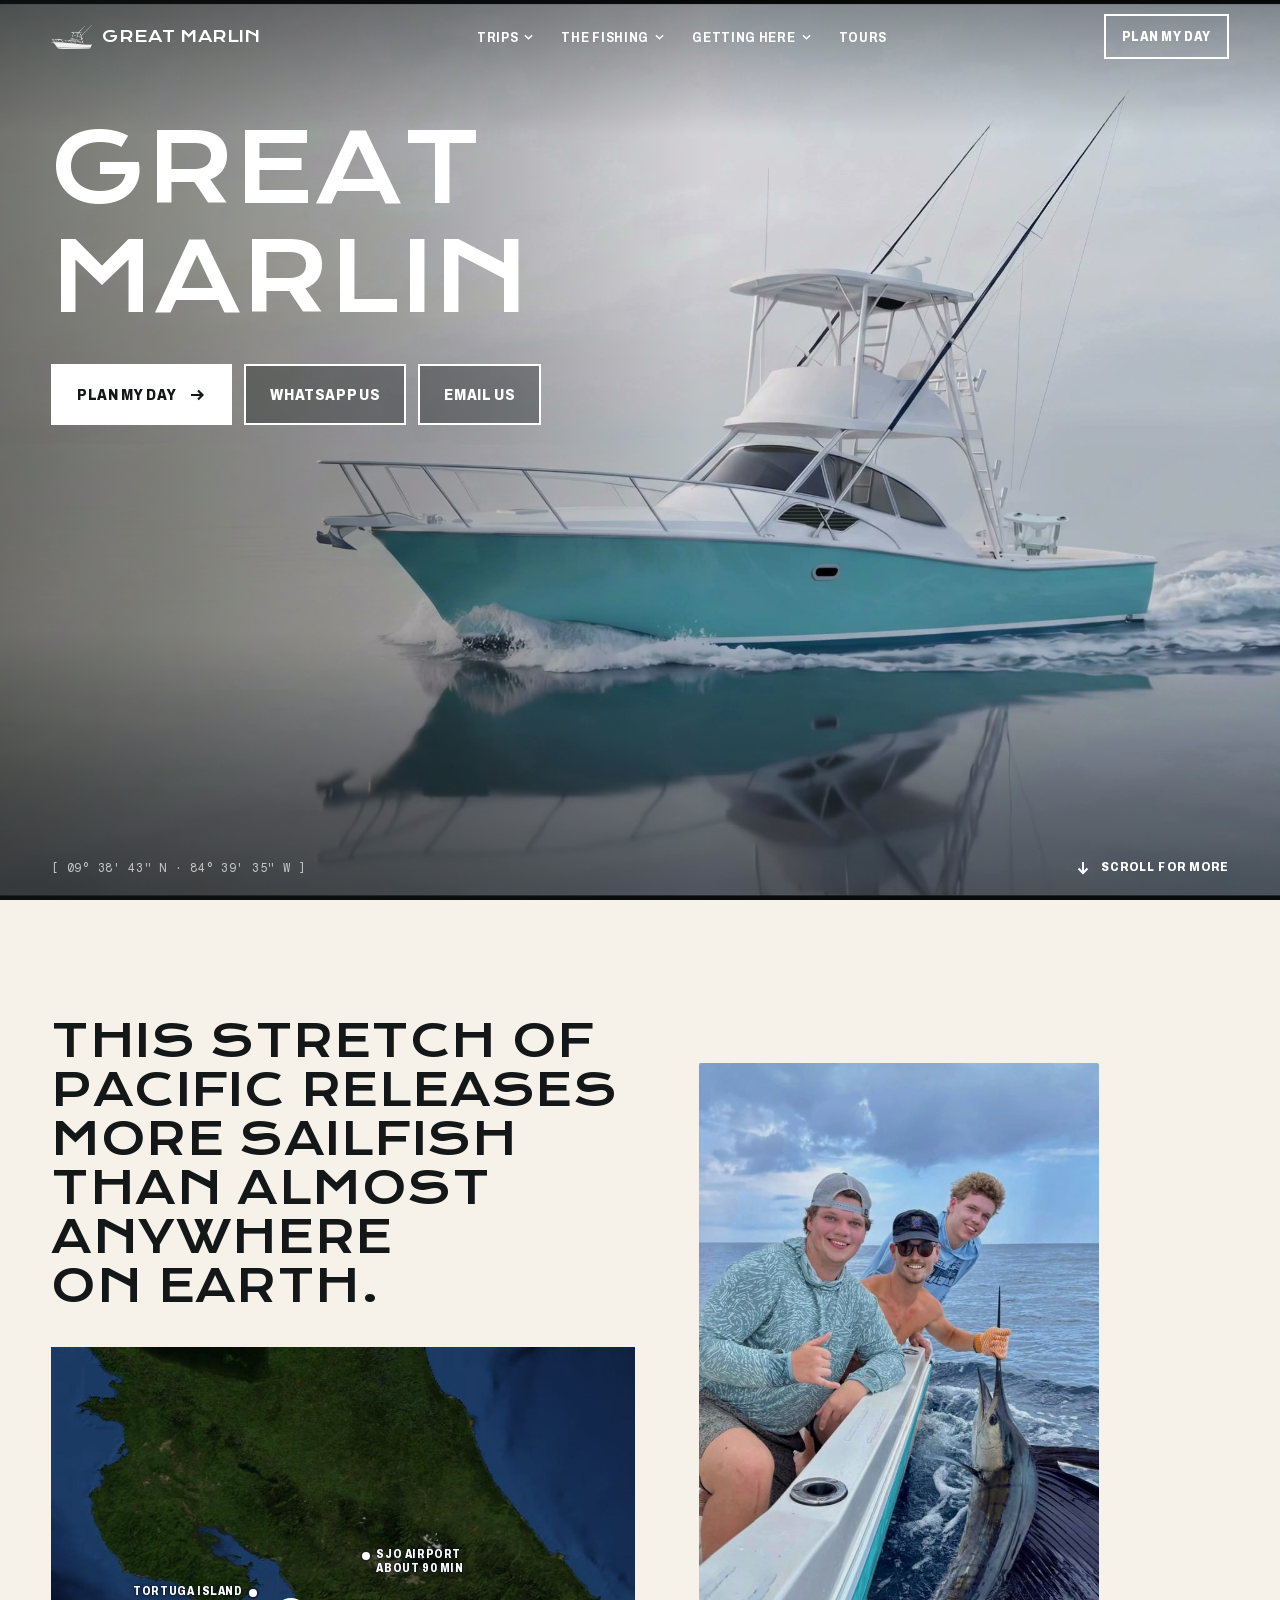
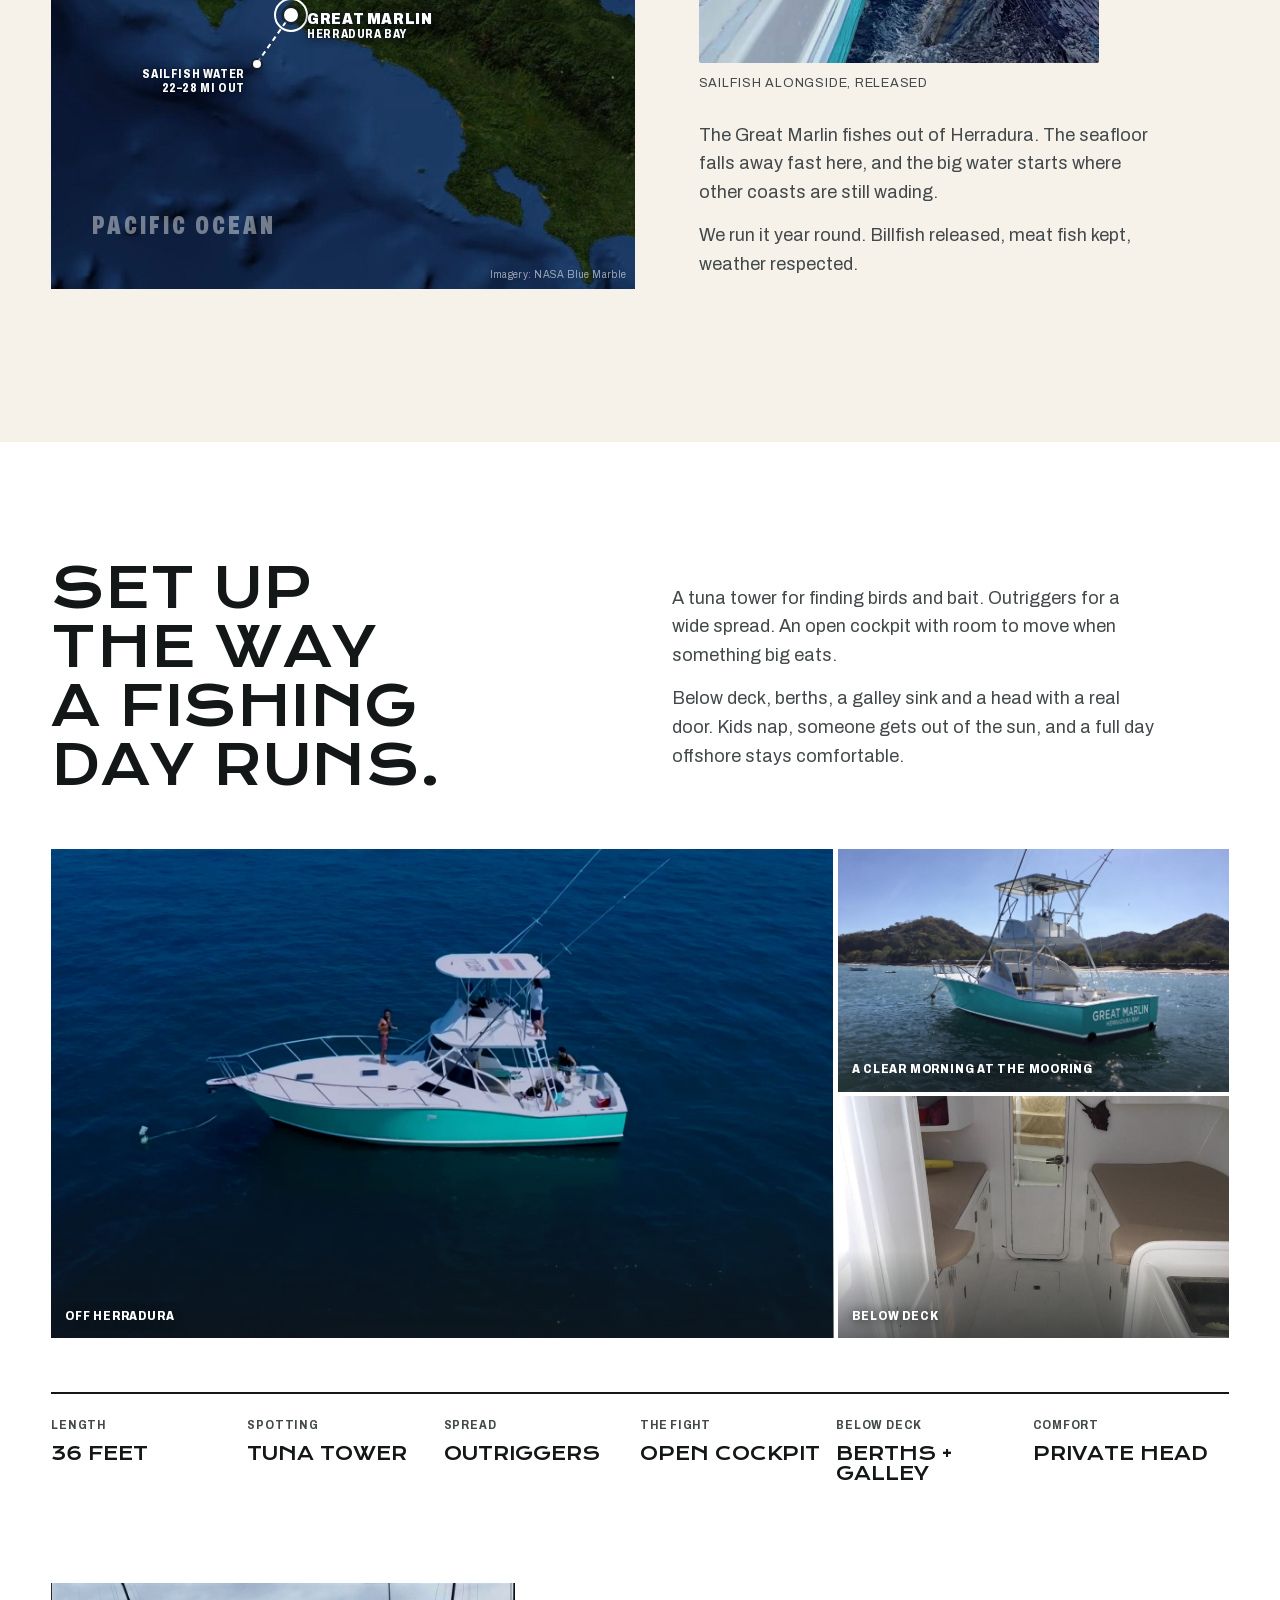
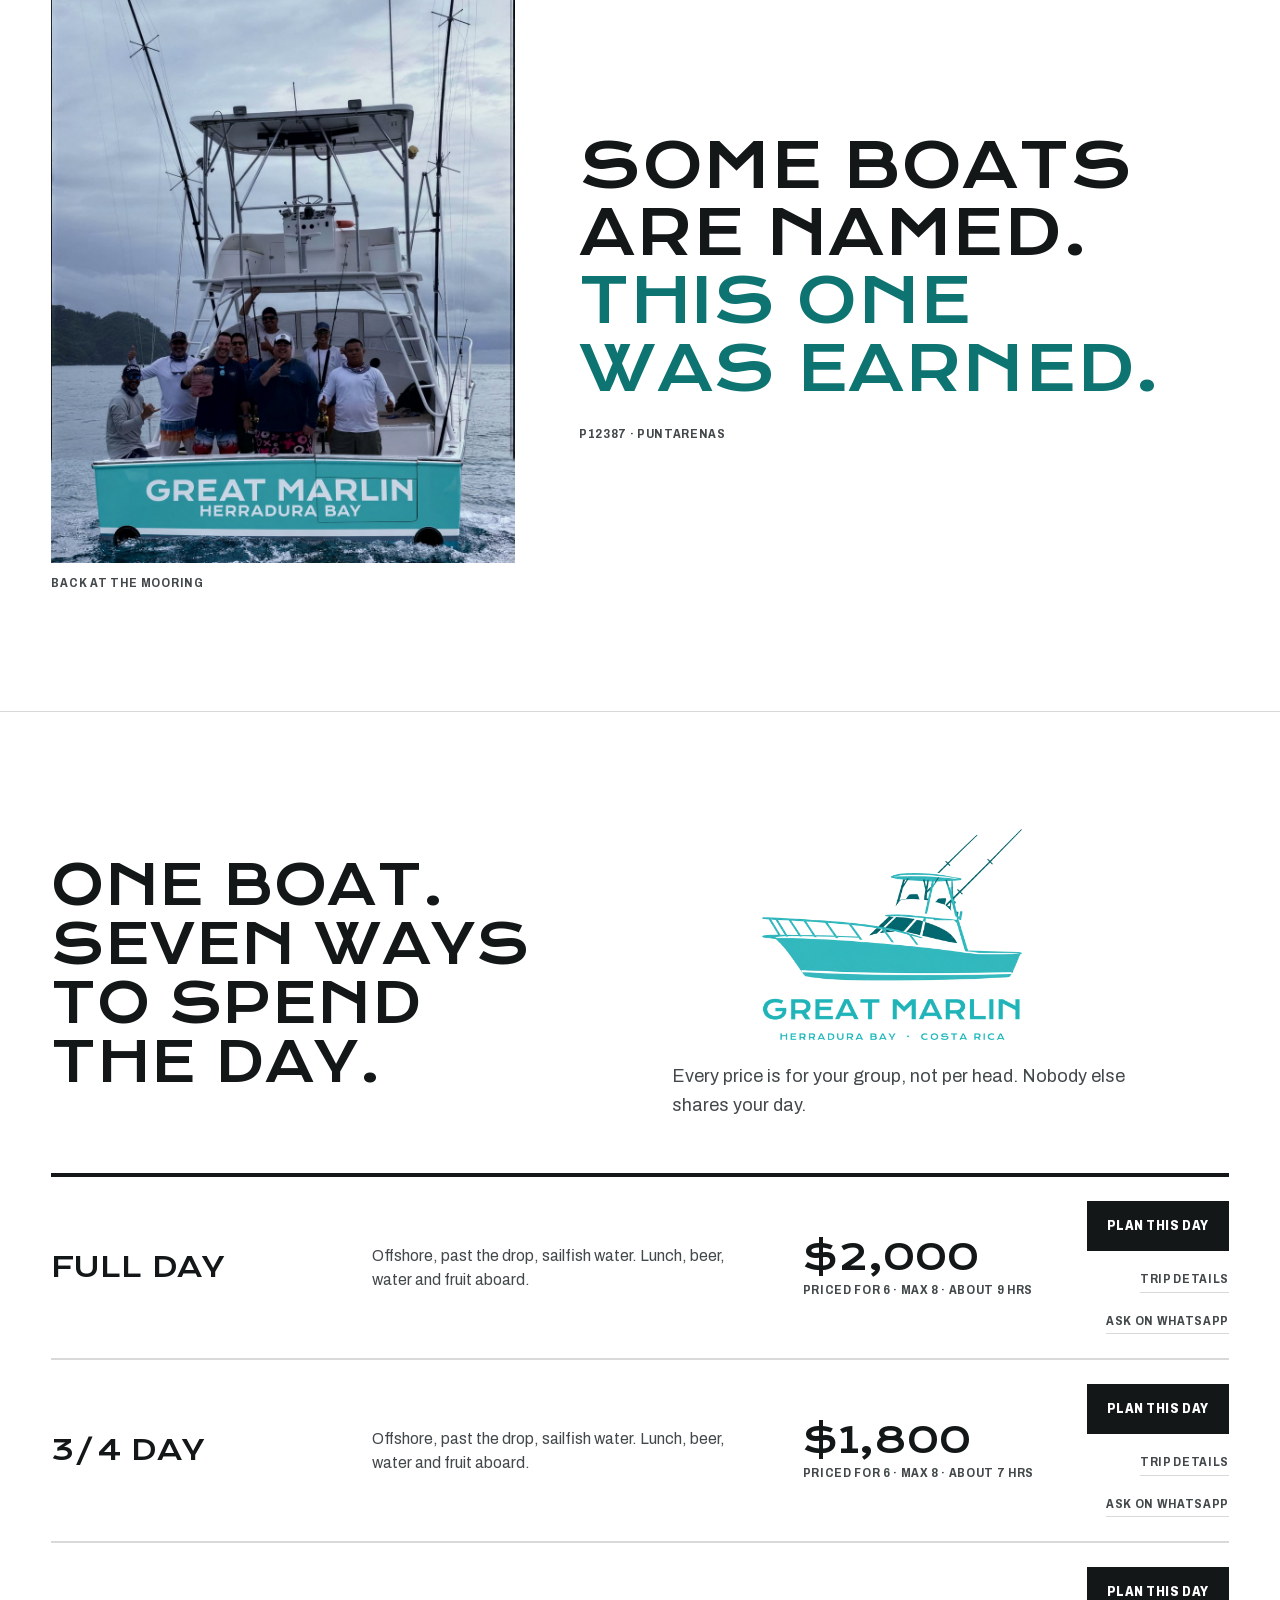
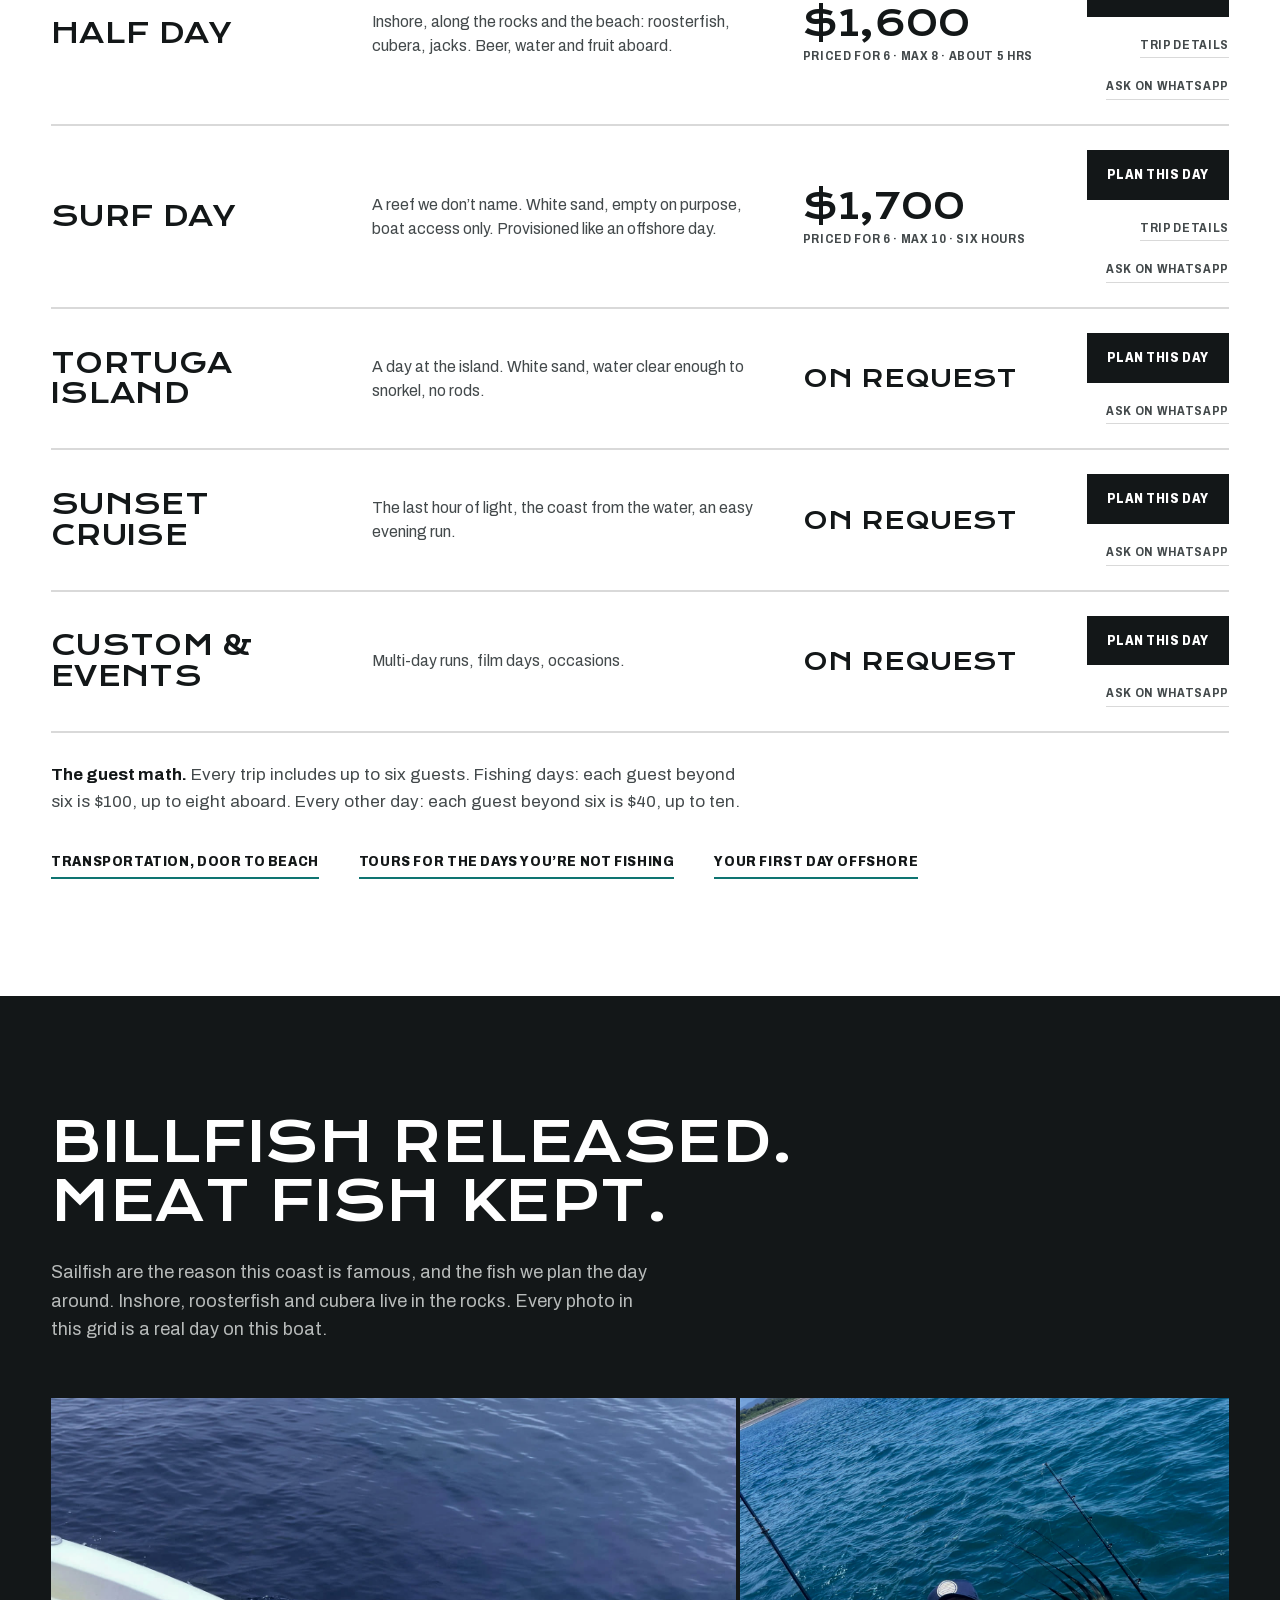
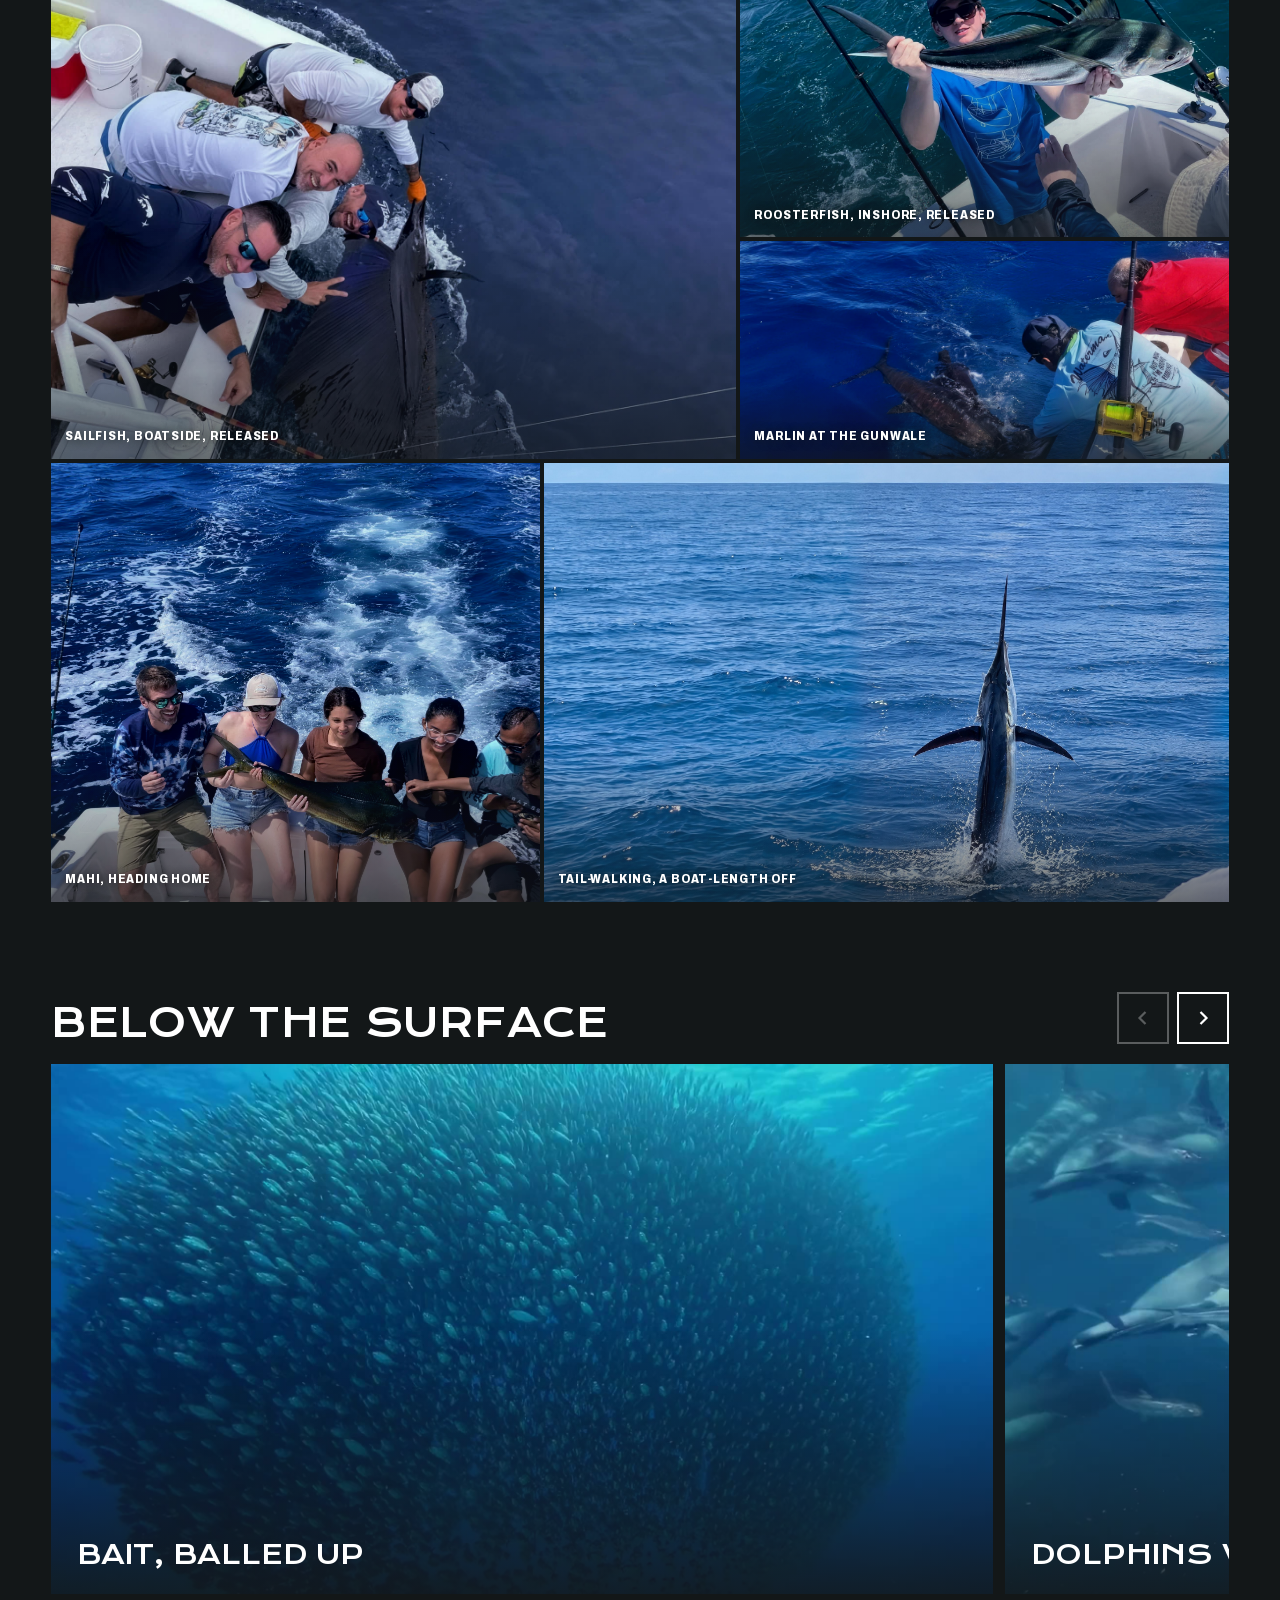
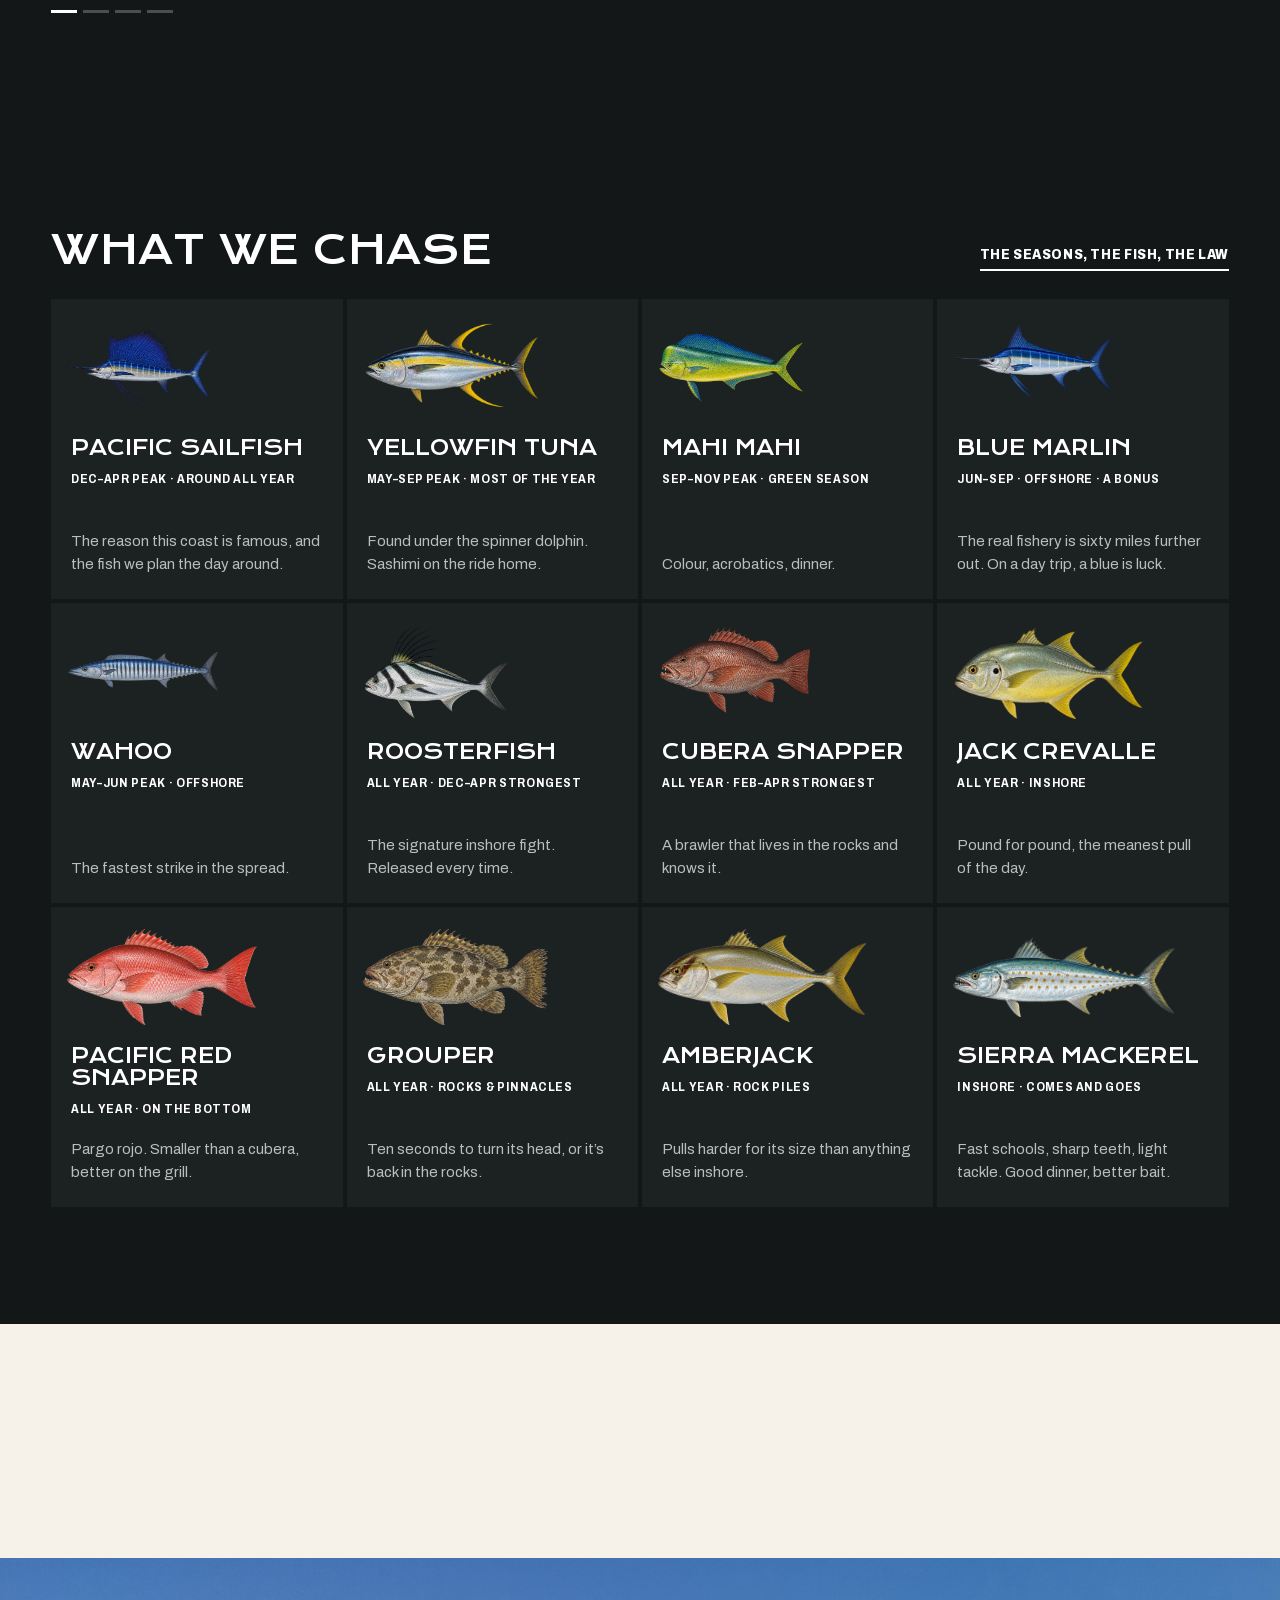
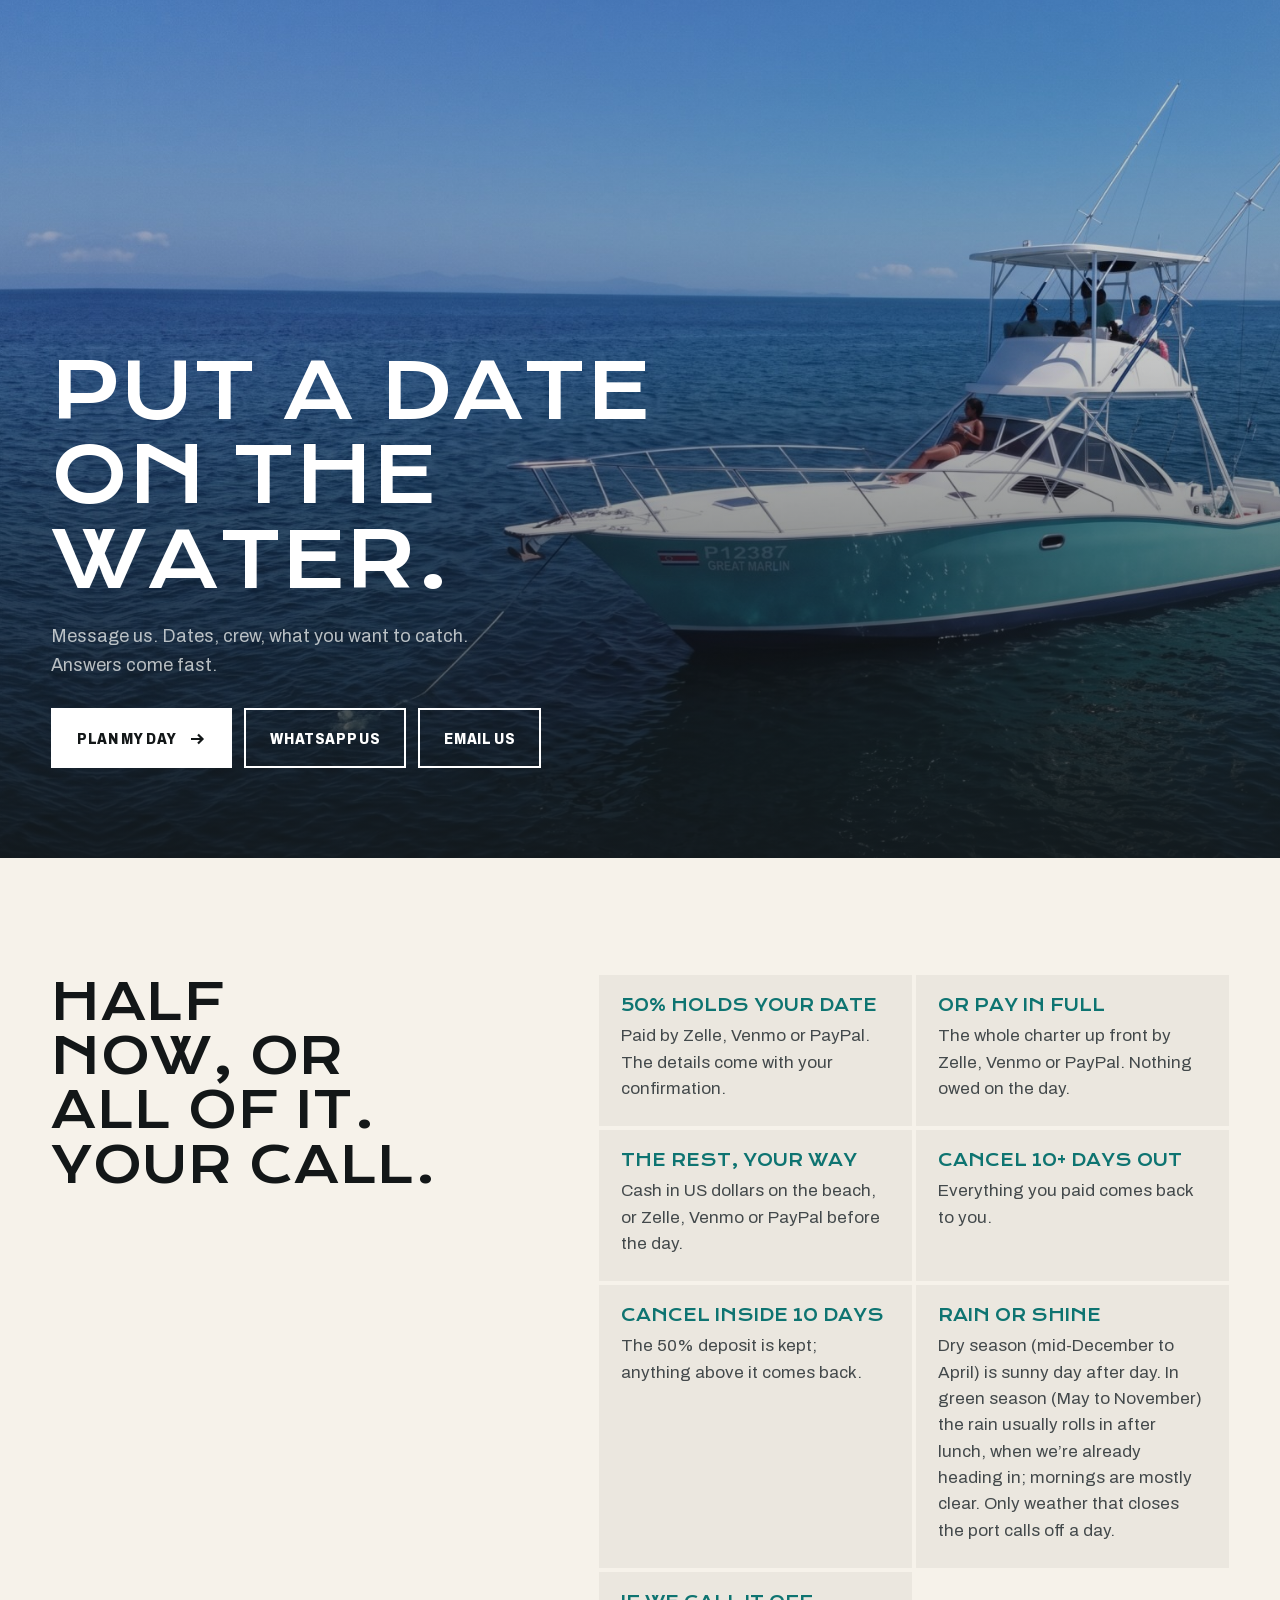
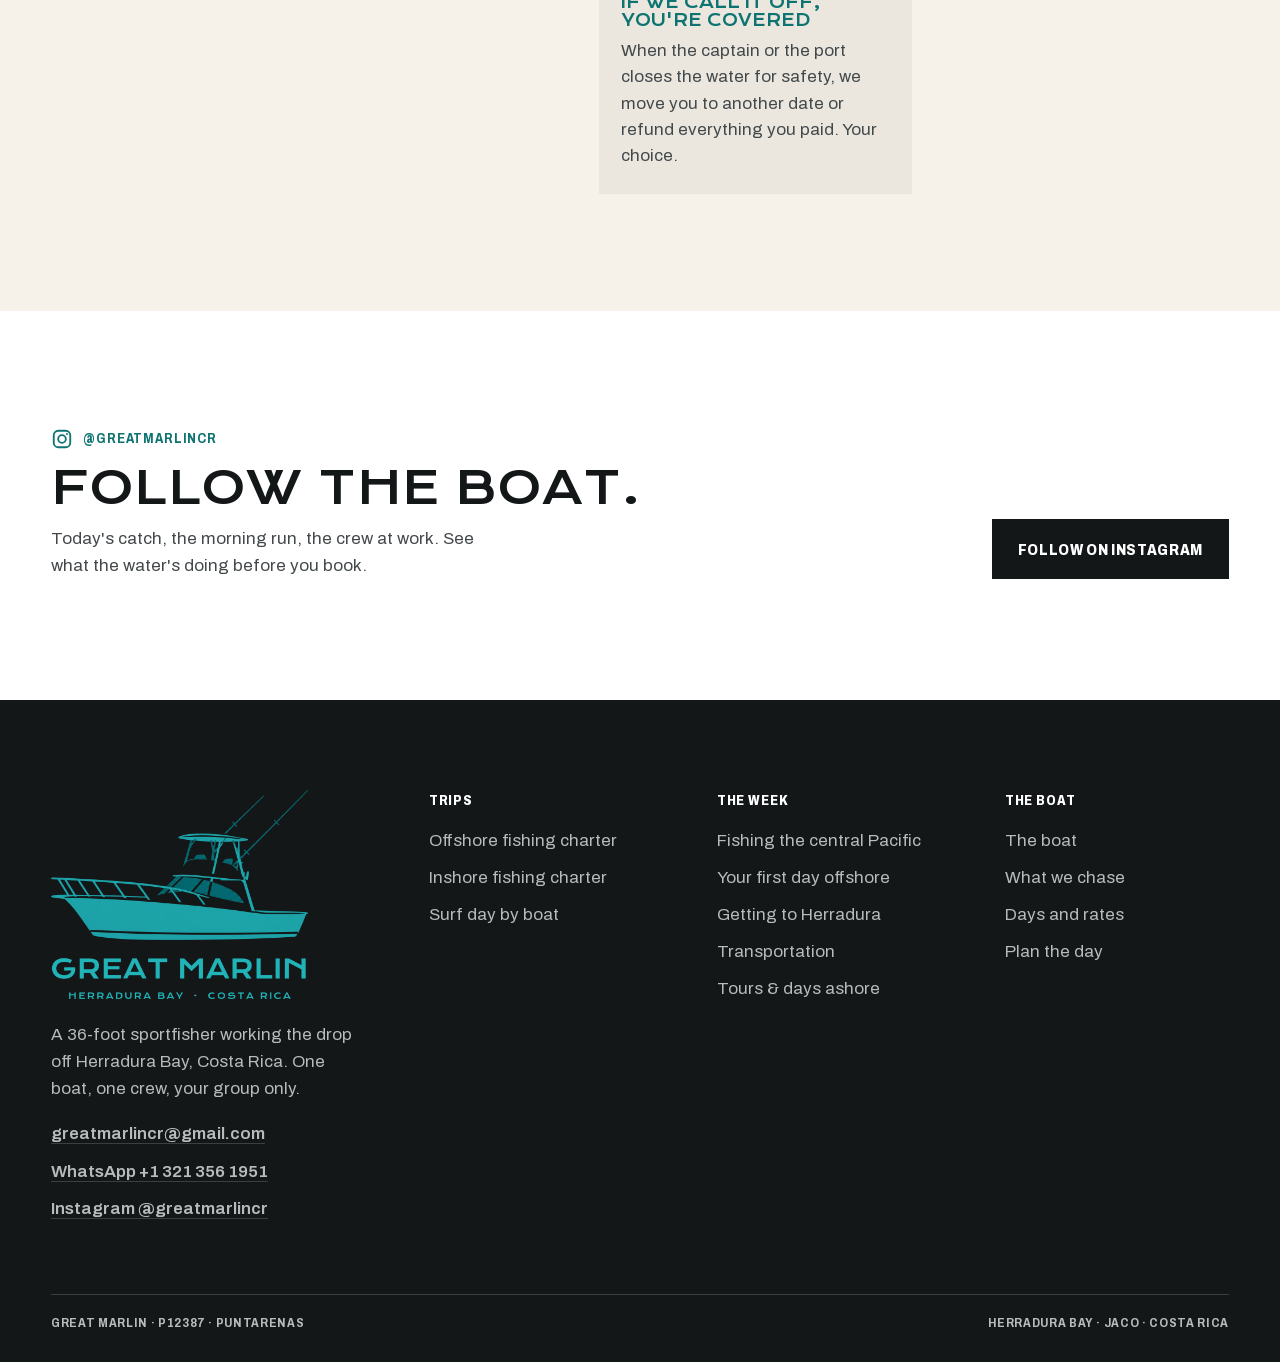
==== commit 20d9923f: "Mirror: trip prices up $250 Co-Authored-By: Claude Opus 5.5 <noreply@anthropic.com>" ====
--- a/index.html
+++ b/index.html
@@ -5,7 +5,7 @@
 <meta charset="utf-8">
 <meta name="viewport" content="width=device-width, initial-scale=1, viewport-fit=cover">
 <title>Herradura Bay &amp; Jacó Sportfishing Charter | Great Marlin</title>
-<meta name="description" content="Private sportfishing charters out of Herradura Bay near Jacó, Costa Rica: sailfish, tuna and dorado on a 36-foot boat. Inshore from $1,350, offshore from $1,550.">
+<meta name="description" content="Private sportfishing charters out of Herradura Bay near Jacó, Costa Rica: sailfish, tuna and dorado on a 36-foot boat. Inshore from $1,600, offshore from $1,800.">
 <link rel="canonical" href="https://greatmarlin.com/">
 
 <meta property="og:type" content="website">
@@ -34,7 +34,7 @@
       "telephone":"+1-321-356-1951",
       "email":"greatmarlincr@gmail.com",
       "sameAs":["https://www.instagram.com/greatmarlincr/"],
-      "priceRange":"$1,350 - $1,750",
+      "priceRange":"$1,600 - $2,000",
       "address":{
         "@type":"PostalAddress",
         "addressLocality":"Herradura, Garabito",
@@ -57,7 +57,7 @@
       "brand":{"@id":"https://greatmarlin.com/#business"},
       "offers":{
         "@type":"Offer",
-        "price":"1750",
+        "price":"2000",
         "priceCurrency":"USD",
         "availability":"https://schema.org/InStock",
         "url":"https://greatmarlin.com/#rates",
@@ -72,7 +72,7 @@
       "brand":{"@id":"https://greatmarlin.com/#business"},
       "offers":{
         "@type":"Offer",
-        "price":"1550",
+        "price":"1800",
         "priceCurrency":"USD",
         "availability":"https://schema.org/InStock",
         "url":"https://greatmarlin.com/#rates",
@@ -87,7 +87,7 @@
       "brand":{"@id":"https://greatmarlin.com/#business"},
       "offers":{
         "@type":"Offer",
-        "price":"1350",
+        "price":"1600",
         "priceCurrency":"USD",
         "availability":"https://schema.org/InStock",
         "url":"https://greatmarlin.com/#rates",
@@ -102,7 +102,7 @@
       "brand":{"@id":"https://greatmarlin.com/#business"},
       "offers":{
         "@type":"Offer",
-        "price":"1450",
+        "price":"1700",
         "priceCurrency":"USD",
         "availability":"https://schema.org/InStock",
         "url":"https://greatmarlin.com/#rates",
@@ -289,7 +289,8 @@
 @keyframes nudge{0%,100%{transform:translateY(0)}50%{transform:translateY(5px)}}
 .hero-foot .scrollcue .sc-m{display:none}
 .hero-foot a.scrollcue{text-decoration:none;cursor:pointer;-webkit-tap-highlight-color:transparent}
-@media(max-width:760px){.hero-foot .scrollcue{margin:0 auto;padding:11px 20px;border:2px solid rgba(255,255,255,.85);border-radius:0;background:rgba(10,14,20,.45);-webkit-backdrop-filter:blur(4px);backdrop-filter:blur(4px);font-size:.875rem;letter-spacing:.1em}.hero-foot .scrollcue .sc-d{display:none}.hero-foot .scrollcue .sc-m{display:inline}.hero-foot .scrollcue svg{width:18px;height:18px}}
+/* phones: plain words, no box, nothing to tap (Tony 10-12) */
+@media(max-width:760px){.hero-foot .scrollcue{margin:0 auto;font-size:.875rem;letter-spacing:.1em;color:#fff;text-shadow:0 1px 10px rgba(0,0,0,.55)}.hero-foot .scrollcue svg{width:18px;height:18px;filter:drop-shadow(0 1px 6px rgba(0,0,0,.5))}}
 .hero-foot .coords{white-space:nowrap;order:-1}
 @media(max-width:1000px){.hero-foot .coords{display:none}}
 .wx-chip{display:none;align-items:center;gap:10px;border:2px solid var(--rule-dark);padding:8px 12px;color:var(--tower)}
@@ -650,7 +651,7 @@
 <!-- ================= HERO: the 360, scroll turns her ================= -->
 <section id="opening">
   <div class="opening-media" id="openingMedia">
-    <video muted playsinline webkit-playsinline autoplay loop preload="auto" aria-hidden="true" data-src="assets/orbit360-loop.mp4?v=1"></video>
+    <video muted playsinline webkit-playsinline autoplay loop preload="auto" aria-hidden="true" data-src="assets/orbit360-loop.mp4?v=2"></video>
     <div class="dawn-warm" aria-hidden="true"></div>
     <div class="dawn-glow" aria-hidden="true"></div>
   </div>
@@ -669,7 +670,7 @@
     <div class="st st-line" id="st3"><h2 class="d">The water turns to ink. The riggers go up.</h2></div>
   </div>
   <div class="hero-foot">
-    <a class="scrollcue" href="#water" data-scroll aria-label="Scroll to the rest of the page"><svg viewBox="0 0 16 16" fill="none" stroke="currentColor" stroke-width="2"><path d="M8 2v11M3.5 8.5L8 13l4.5-4.5"/></svg><span class="sc-d">Scroll for more</span><span class="sc-m">Tap / scroll for more</span></a>
+    <span class="scrollcue"><svg viewBox="0 0 16 16" fill="none" stroke="currentColor" stroke-width="2" aria-hidden="true"><path d="M8 2v11M3.5 8.5L8 13l4.5-4.5"/></svg><span>Scroll for more</span></span>
     <span class="data coords" id="liveCoords">[ 09&#176; 38' 43" N &#183; 84&#176; 39' 35" W ]</span>
     <span class="wx-chip data" id="wxChip"><i></i><span id="wxChipTxt"></span></span>
   </div>
@@ -766,25 +767,25 @@
       <div class="rate">
         <h3 class="d"><a href="full-day-fishing-charter.html">Full day</a></h3>
         <p class="desc">Offshore, past the drop, sailfish water. Lunch, beer, water and fruit aboard.</p>
-        <p class="price">$1,750<small>Priced for 6 &#183; max 8 &#183; about 9 hrs</small></p>
+        <p class="price">$2,000<small>Priced for 6 &#183; max 8 &#183; about 9 hrs</small></p>
         <div class="go"><a class="btn btn-flag" href="book.html?day=full">Plan this day</a><a class="wa" href="full-day-fishing-charter.html">Trip details</a><a class="wa" href="https://wa.me/13213561951?text=Hi%20%E2%80%94%20asking%20about%20the%20full%20day%20offshore." target="_blank" rel="noopener">Ask on WhatsApp</a></div>
       </div>
       <div class="rate">
         <h3 class="d"><a href="full-day-fishing-charter.html">3/4 day</a></h3>
         <p class="desc">Offshore, past the drop, sailfish water. Lunch, beer, water and fruit aboard.</p>
-        <p class="price">$1,550<small>Priced for 6 &#183; max 8 &#183; about 7 hrs</small></p>
+        <p class="price">$1,800<small>Priced for 6 &#183; max 8 &#183; about 7 hrs</small></p>
         <div class="go"><a class="btn btn-flag" href="book.html?day=three">Plan this day</a><a class="wa" href="full-day-fishing-charter.html">Trip details</a><a class="wa" href="https://wa.me/13213561951?text=Hi%20%E2%80%94%20asking%20about%20the%203%2F4%20day%20offshore." target="_blank" rel="noopener">Ask on WhatsApp</a></div>
       </div>
       <div class="rate">
         <h3 class="d"><a href="half-day-fishing-charter.html">Half day</a></h3>
         <p class="desc">Inshore, along the rocks and the beach: roosterfish, cubera, jacks. Beer, water and fruit aboard.</p>
-        <p class="price">$1,350<small>Priced for 6 &#183; max 8 &#183; about 5 hrs</small></p>
+        <p class="price">$1,600<small>Priced for 6 &#183; max 8 &#183; about 5 hrs</small></p>
         <div class="go"><a class="btn btn-flag" href="book.html?day=half">Plan this day</a><a class="wa" href="half-day-fishing-charter.html">Trip details</a><a class="wa" href="https://wa.me/13213561951?text=Hi%20%E2%80%94%20asking%20about%20the%20inshore%20half%20day." target="_blank" rel="noopener">Ask on WhatsApp</a></div>
       </div>
       <div class="rate">
         <h3 class="d"><a href="surf-trip.html">Surf day</a></h3>
         <p class="desc">A reef we don&#8217;t name. White sand, empty on purpose, boat access only. Provisioned like an offshore day.</p>
-        <p class="price">$1,450<small>Priced for 6 &#183; max 10 &#183; six hours</small></p>
+        <p class="price">$1,700<small>Priced for 6 &#183; max 10 &#183; six hours</small></p>
         <div class="go"><a class="btn btn-flag" href="book.html?day=surf">Plan this day</a><a class="wa" href="surf-trip.html">Trip details</a><a class="wa" href="https://wa.me/13213561951?text=Hi%20%E2%80%94%20asking%20about%20the%20surf%20day." target="_blank" rel="noopener">Ask on WhatsApp</a></div>
       </div>
       <div class="rate">
@@ -1046,7 +1047,7 @@
   var mobile = !ORBIT_MQ.matches;
   v.muted = true; v.setAttribute('playsinline', '');
   var s = document.createElement('source');
-  s.src = mobile ? 'assets/orbit360-loop-m.mp4?v=1' : 'assets/orbit360-loop.mp4?v=1';
+  s.src = mobile ? 'assets/orbit360-loop-m.mp4?v=2' : 'assets/orbit360-loop.mp4?v=2';
   s.type = 'video/mp4'; v.loop = true; v.appendChild(s); v.load();
 }
 if (ORBIT_MQ.addEventListener) ORBIT_MQ.addEventListener('change', mountOrbit);
@@ -1059,6 +1060,16 @@
   if (p && p.catch) p.catch(function(){});
 }
 primeOrbit();
+/* keep nudging play until she turns: when data arrives, when the tab comes back, when the hero is on screen.
+   (iPhone Low Power Mode still blocks all autoplay until a tap — that part is the phone's rule.) */
+(function(){
+  var v = document.querySelector('#openingMedia video'); if (!v || reduce) return;
+  function go(){ if (v.paused){ var p; try { p = v.play(); } catch(e){} if (p && p.catch) p.catch(function(){}); } }
+  ['loadedmetadata','loadeddata','canplay'].forEach(function(t){ v.addEventListener(t, go); });
+  document.addEventListener('visibilitychange', function(){ if (!document.hidden) go(); });
+  window.addEventListener('pageshow', go);
+  window.addEventListener('scroll', function once(){ go(); window.removeEventListener('scroll', once); }, { passive: true });
+})();
 var primed = false;
 function primeOnGesture(){
   if (primed) return; primed = true;
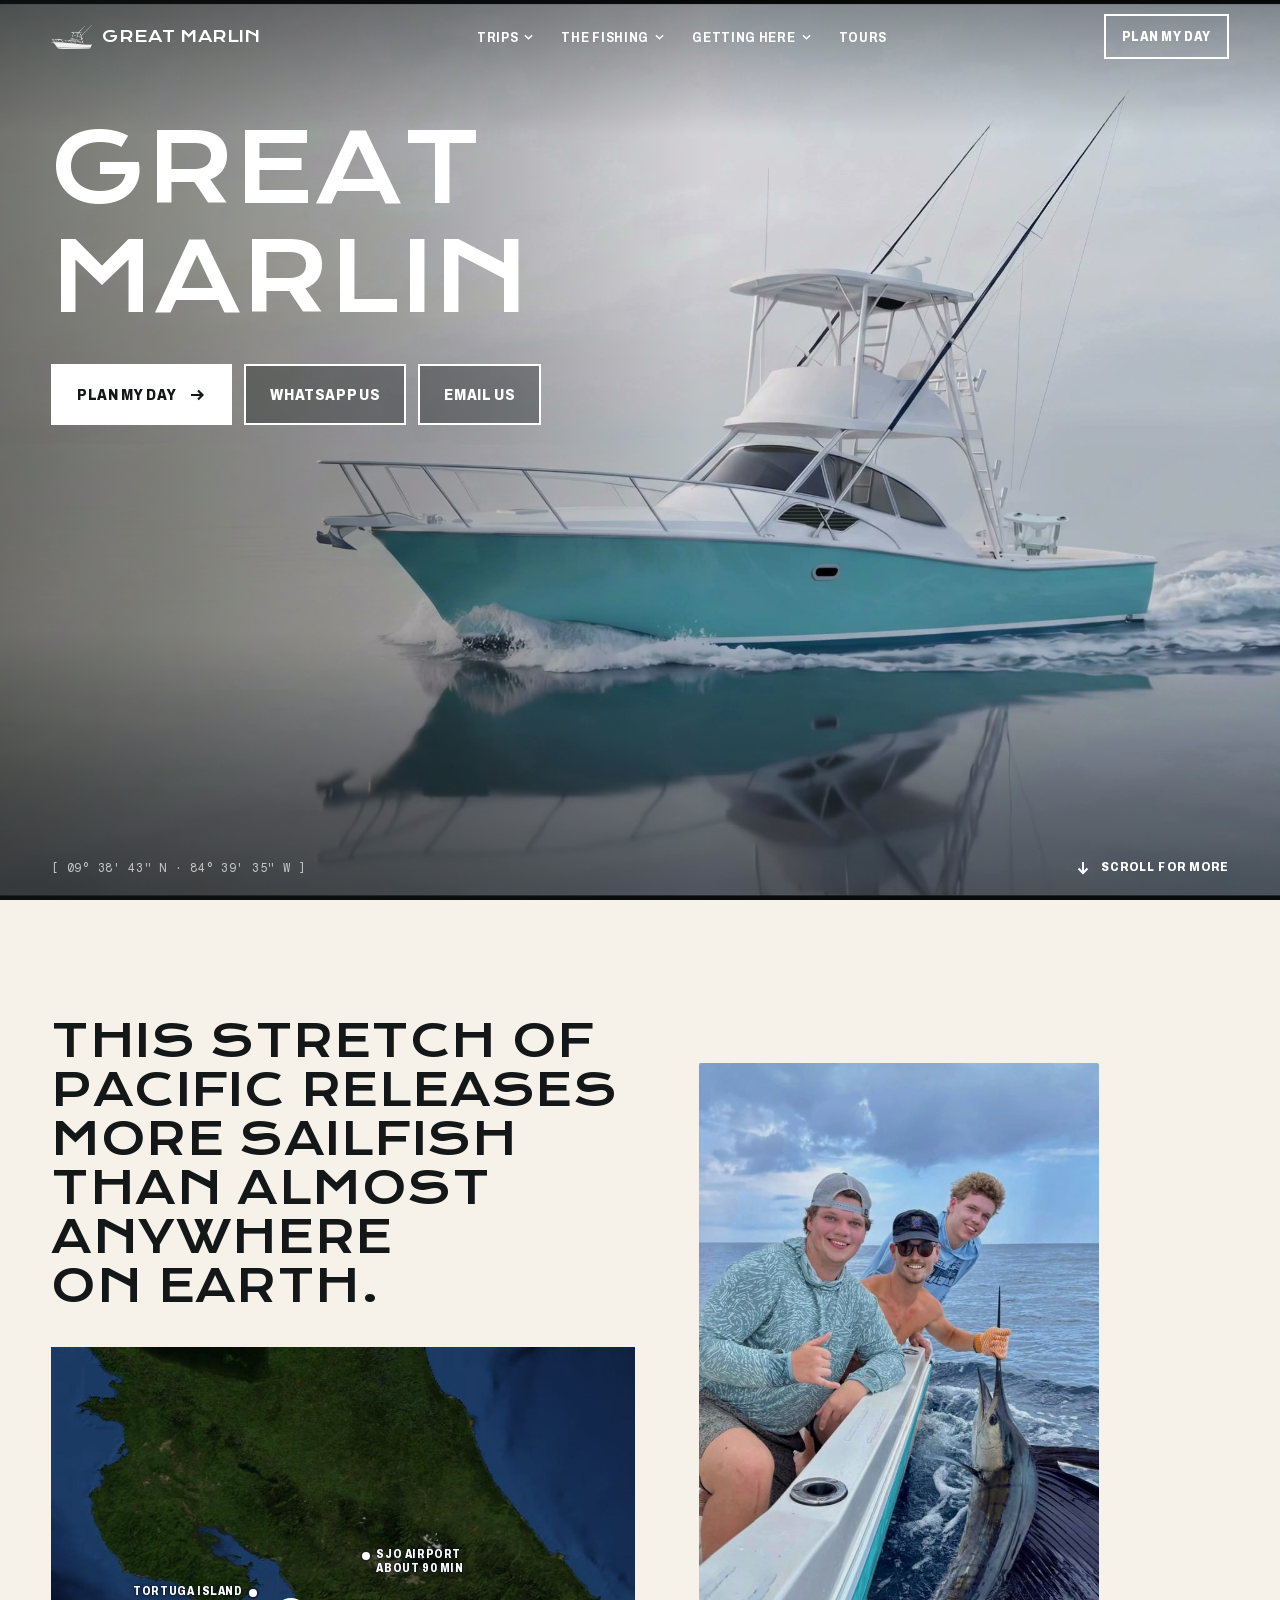
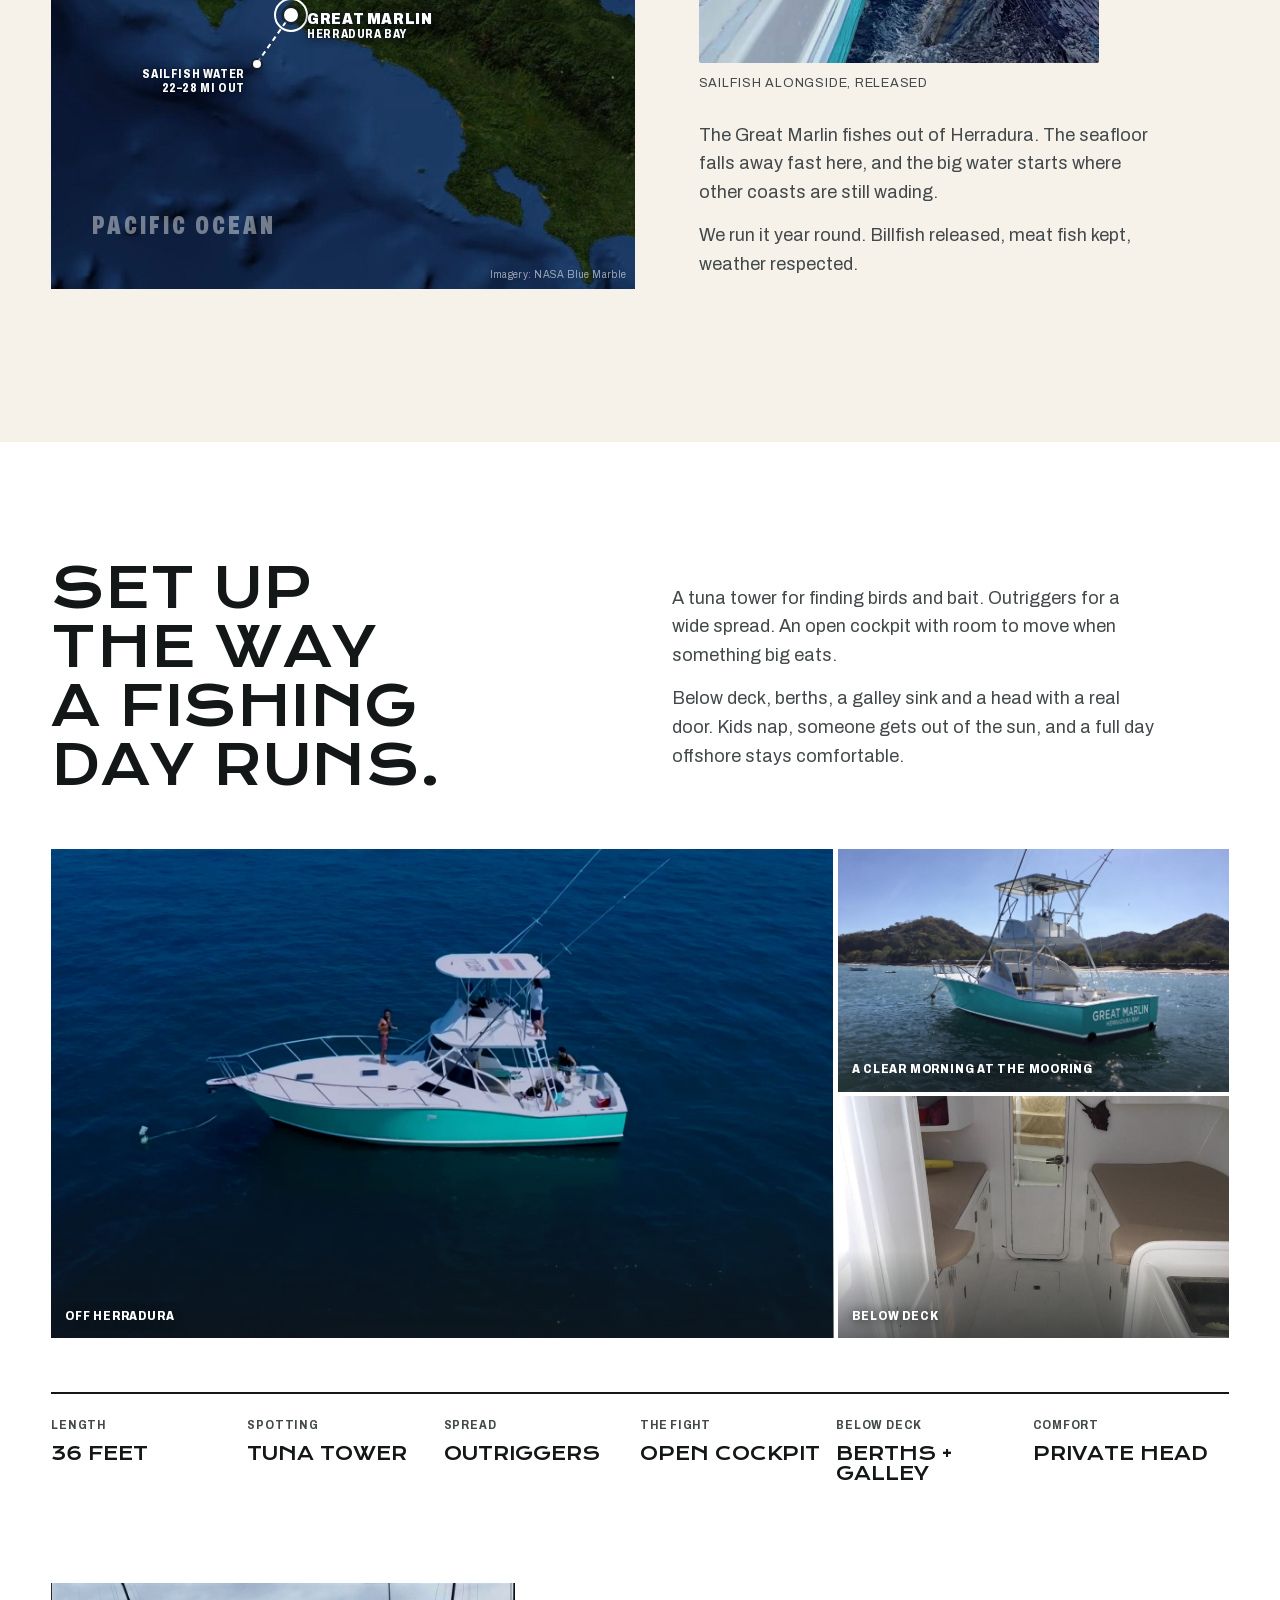
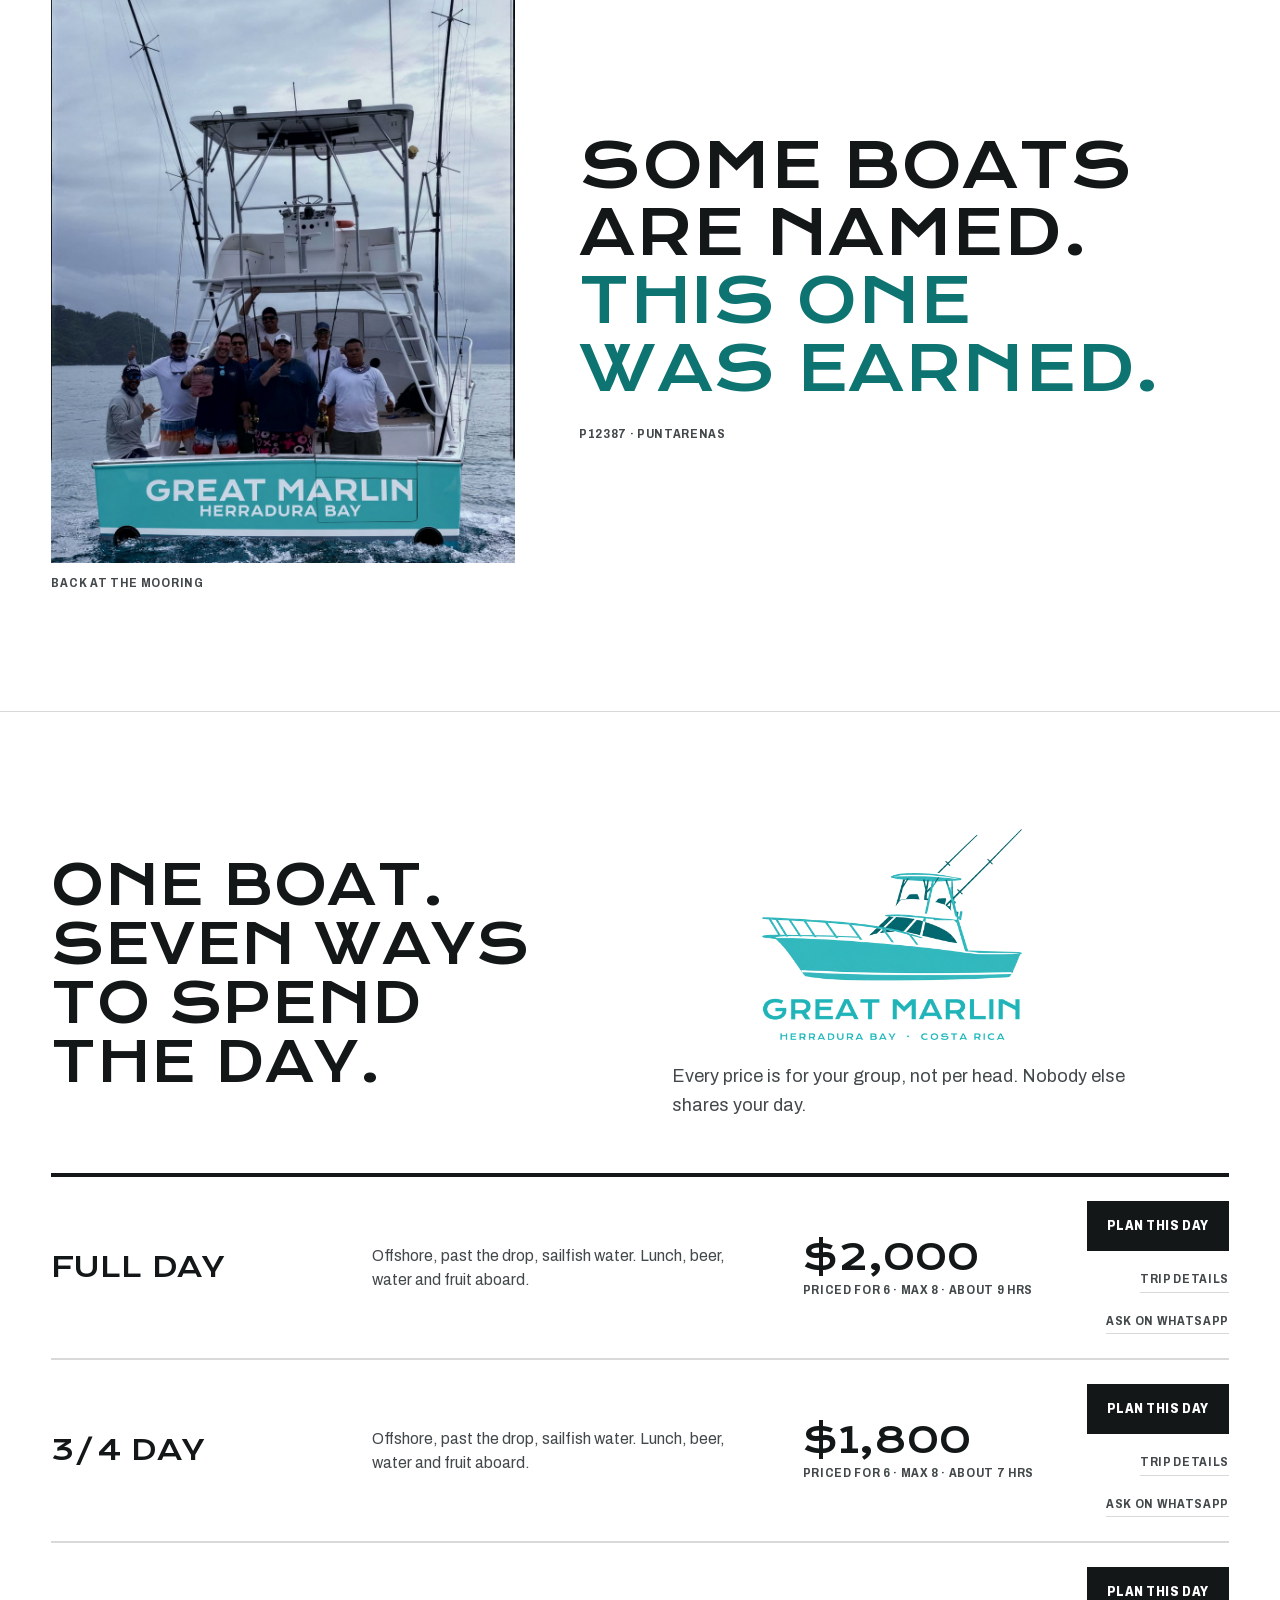
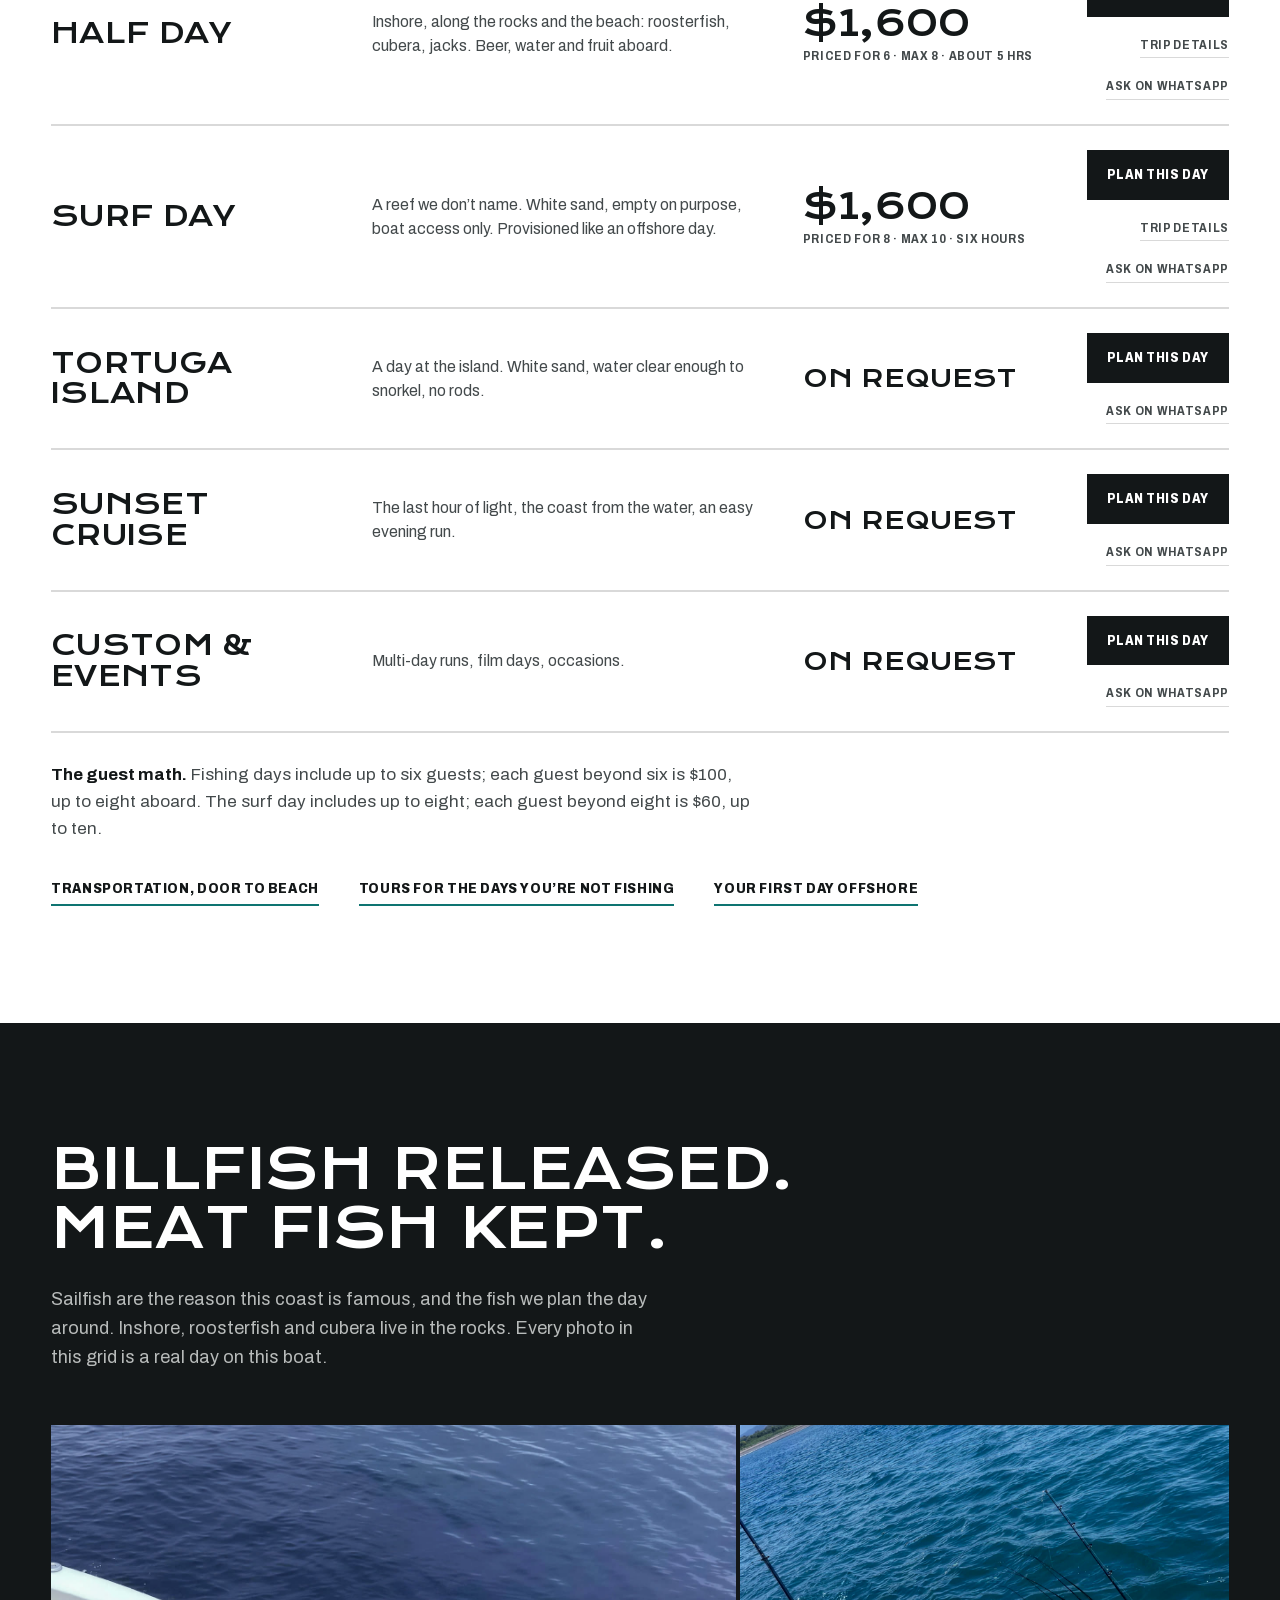
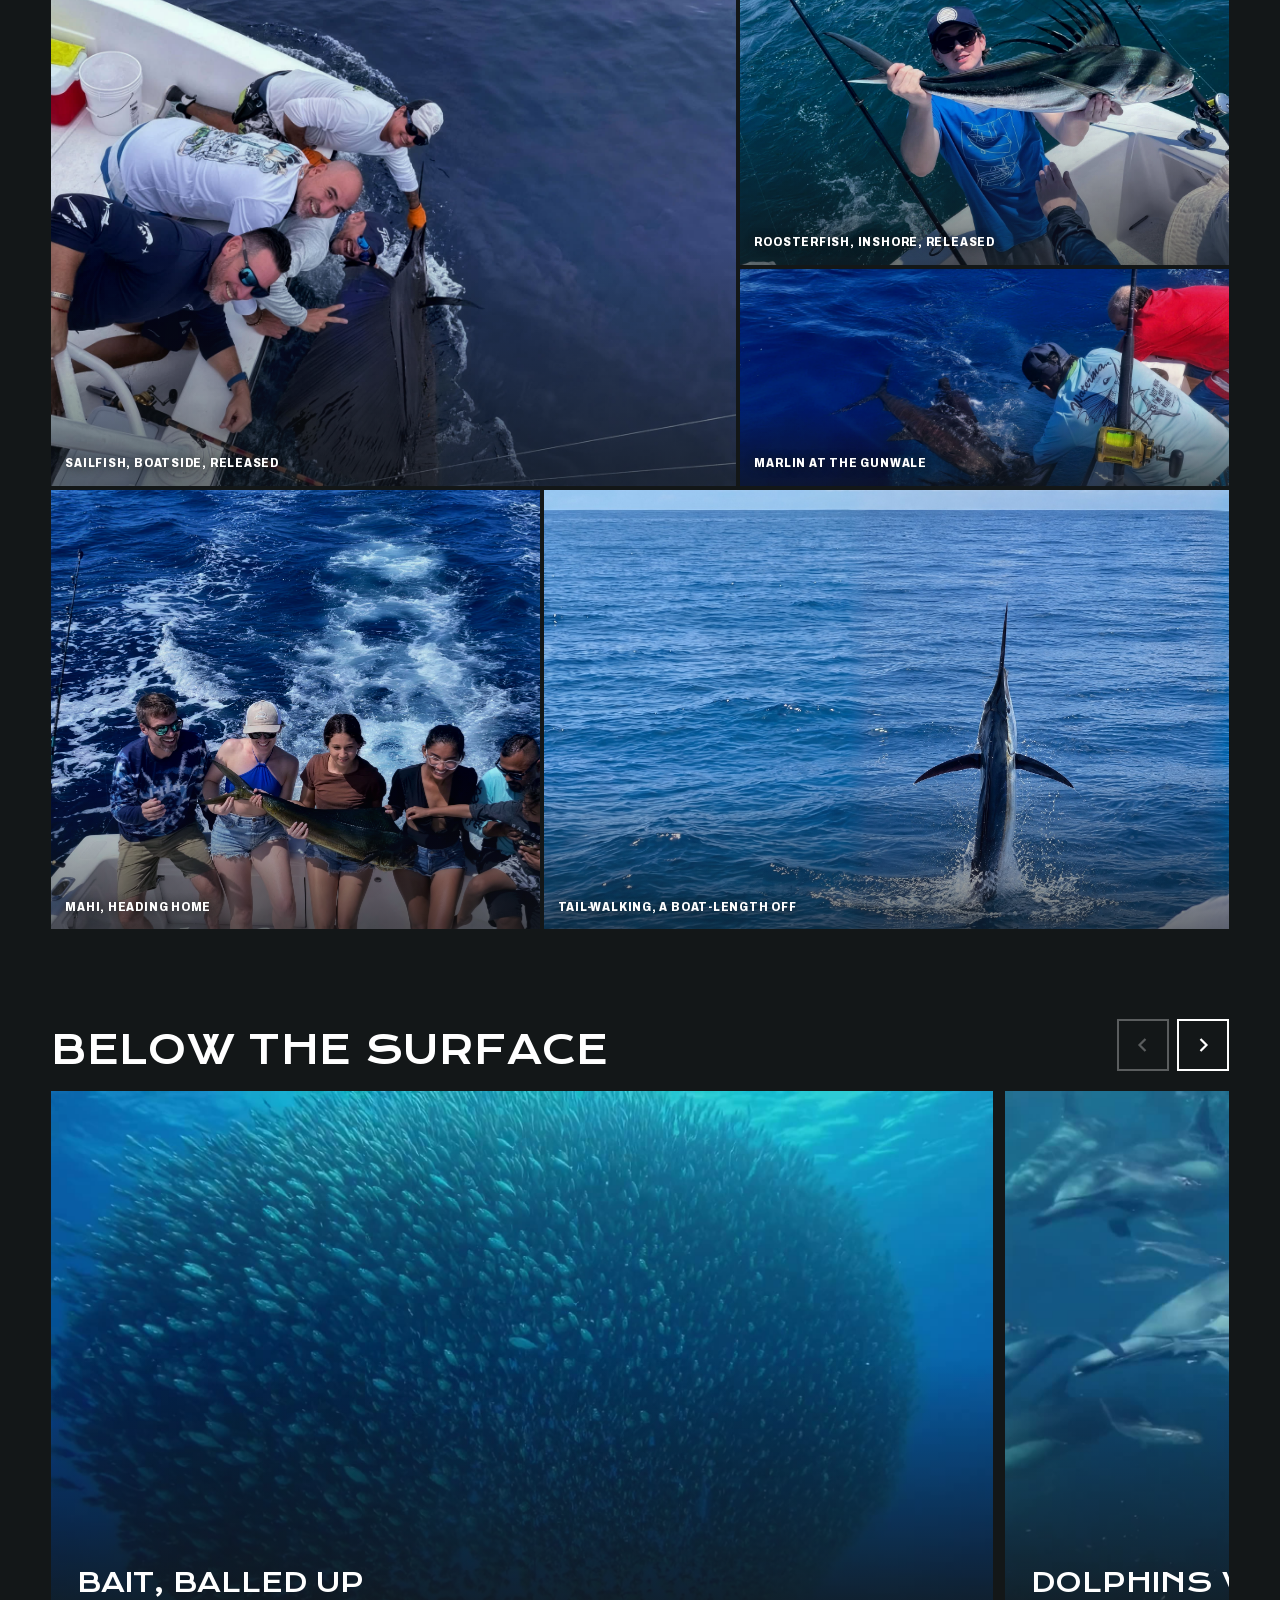
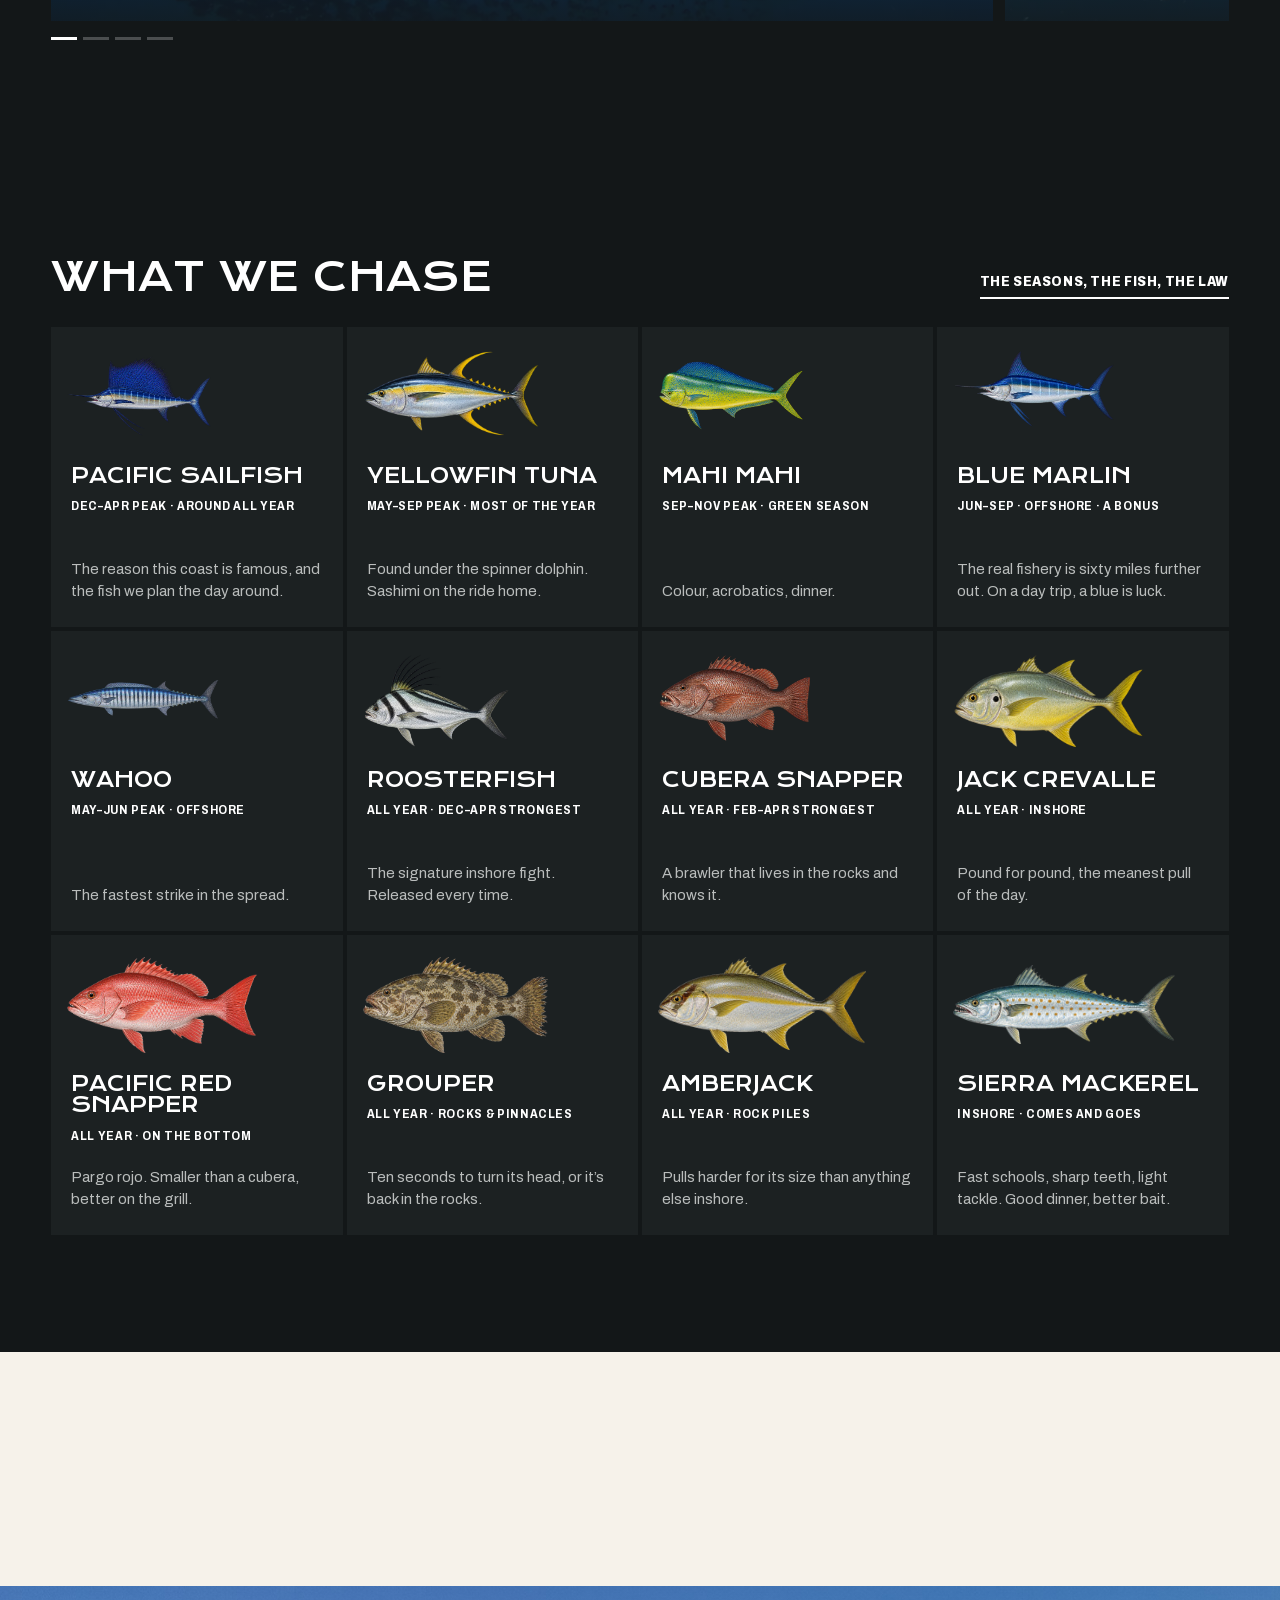
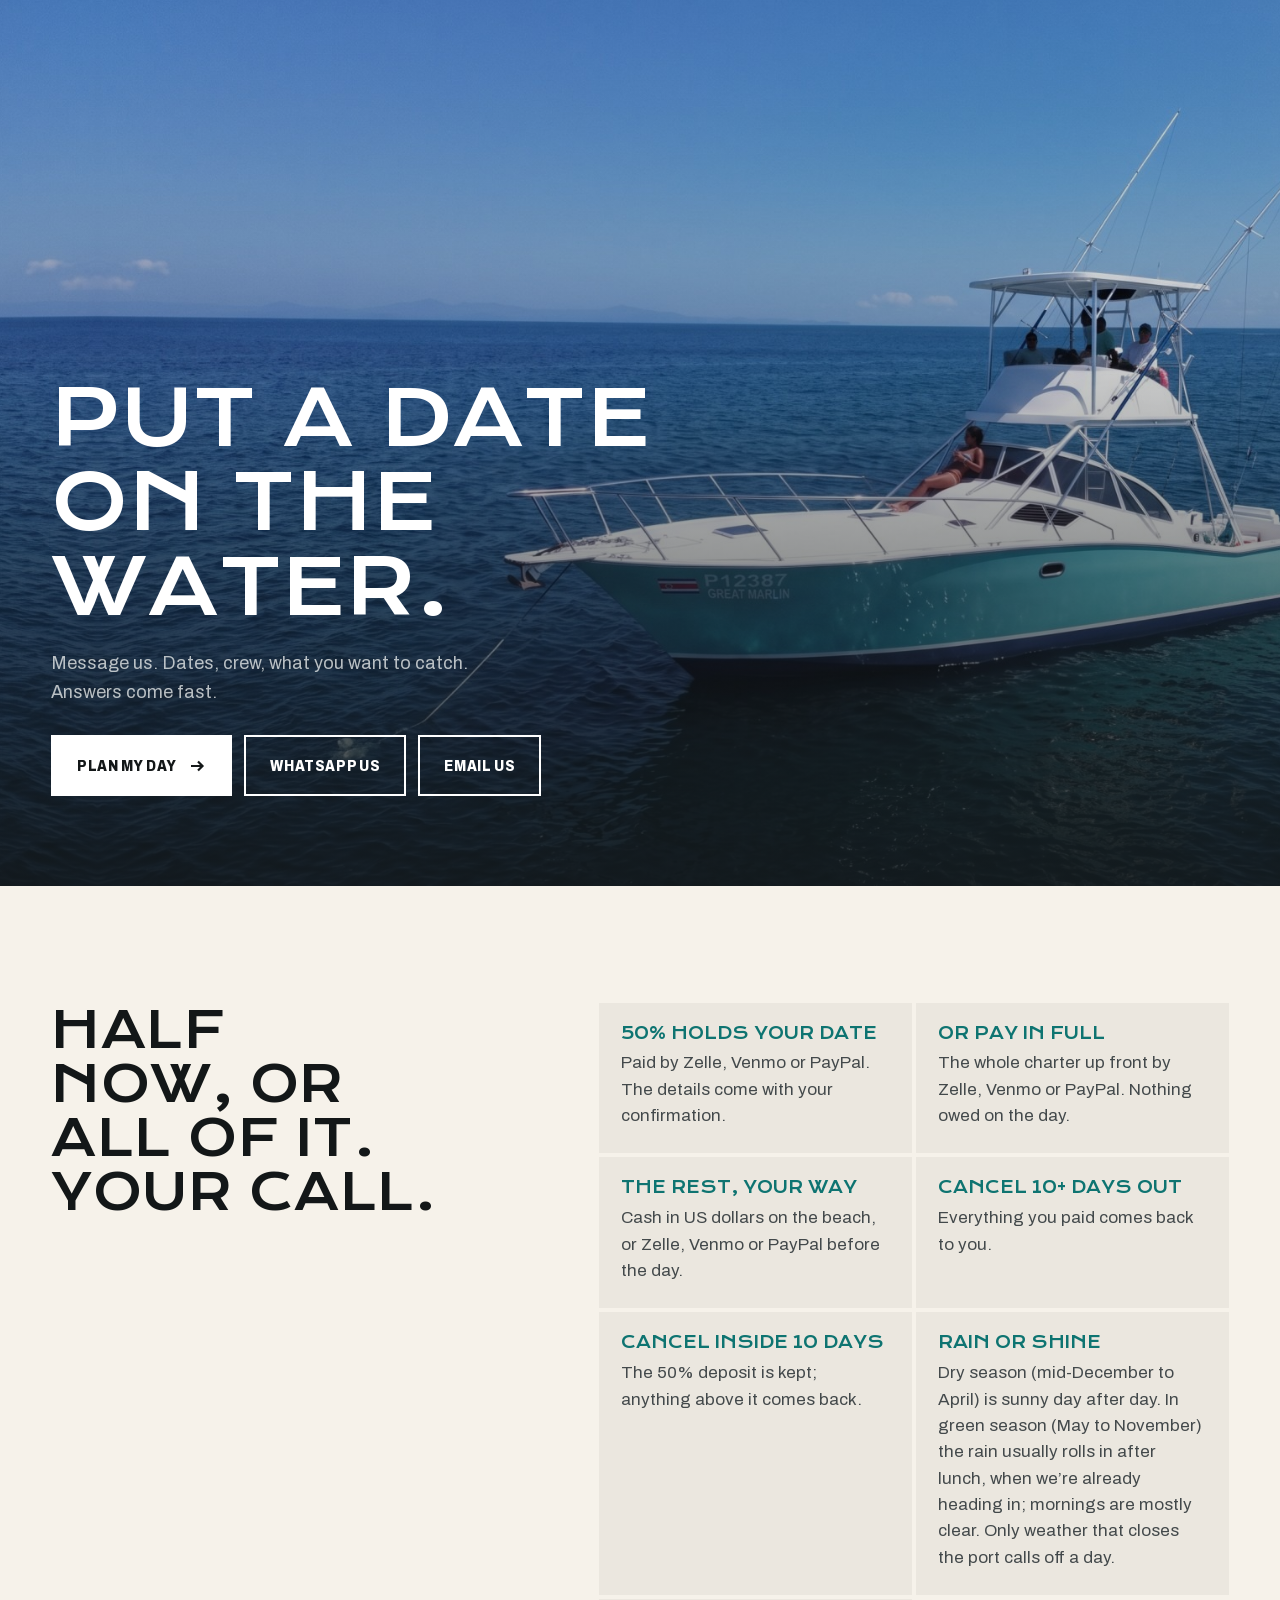
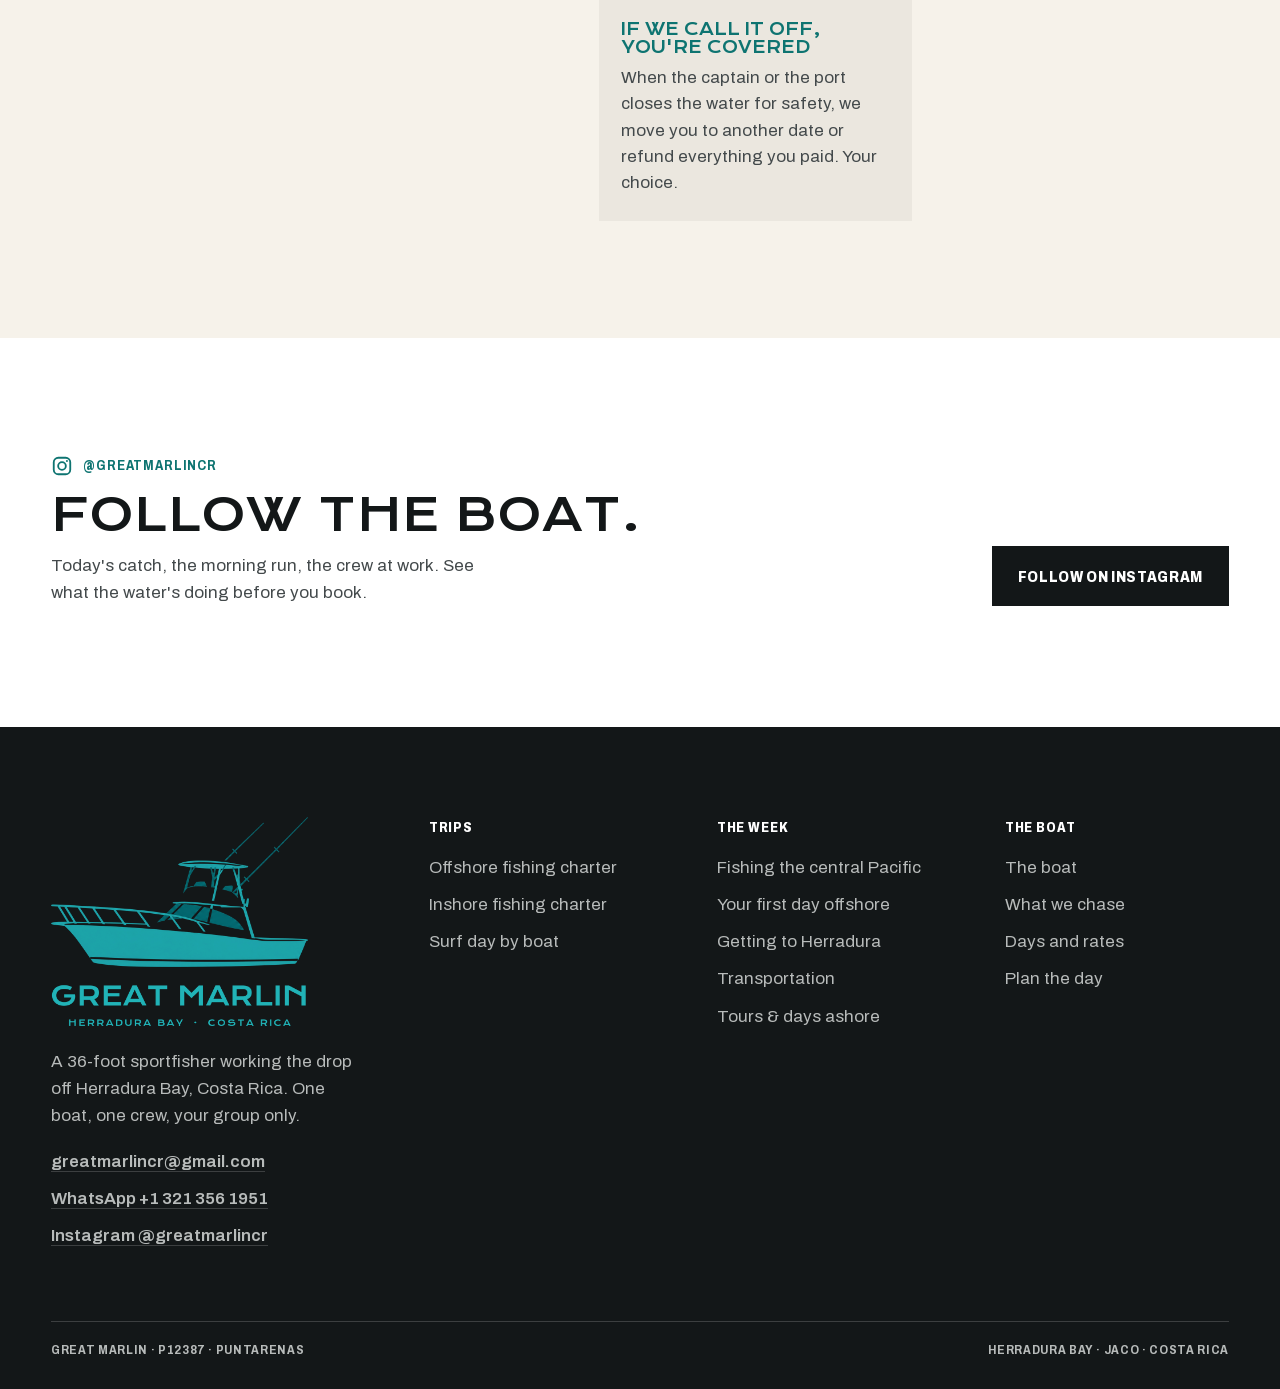
==== commit 7b348efb: "Mirror: surf day $1,600 for eight, $60 extra guests Co-Authored-By: Claude Opus 5.5 <noreply@anthrop" ====
--- a/index.html
+++ b/index.html
@@ -97,12 +97,12 @@
     {
       "@type":"Product",
       "name":"Surf day charter",
-      "description":"A private boat-access surf day to an uncrowded central Pacific reef, six hours on the water. Private, up to six guests; each additional guest $40, up to ten. Lunch, beer, water and fruit aboard.",
+      "description":"A private boat-access surf day to an uncrowded central Pacific reef, six hours on the water. Private, up to eight guests; each additional guest $60, up to ten. Lunch, beer, water and fruit aboard.",
       "image":"https://greatmarlin.com/assets/gm-hero.jpg?v=7",
       "brand":{"@id":"https://greatmarlin.com/#business"},
       "offers":{
         "@type":"Offer",
-        "price":"1700",
+        "price":"1600",
         "priceCurrency":"USD",
         "availability":"https://schema.org/InStock",
         "url":"https://greatmarlin.com/#rates",
@@ -785,7 +785,7 @@
       <div class="rate">
         <h3 class="d"><a href="surf-trip.html">Surf day</a></h3>
         <p class="desc">A reef we don&#8217;t name. White sand, empty on purpose, boat access only. Provisioned like an offshore day.</p>
-        <p class="price">$1,700<small>Priced for 6 &#183; max 10 &#183; six hours</small></p>
+        <p class="price">$1,600<small>Priced for 8 &#183; max 10 &#183; six hours</small></p>
         <div class="go"><a class="btn btn-flag" href="book.html?day=surf">Plan this day</a><a class="wa" href="surf-trip.html">Trip details</a><a class="wa" href="https://wa.me/13213561951?text=Hi%20%E2%80%94%20asking%20about%20the%20surf%20day." target="_blank" rel="noopener">Ask on WhatsApp</a></div>
       </div>
       <div class="rate">
@@ -807,7 +807,7 @@
         <div class="go"><a class="btn btn-flag" href="book.html?day=custom">Plan this day</a><a class="wa" href="https://wa.me/13213561951?text=Hi%20%E2%80%94%20asking%20about%20a%20custom%20day." target="_blank" rel="noopener">Ask on WhatsApp</a></div>
       </div>
     </div>
-    <p class="math"><b>The guest math.</b> Every trip includes up to six guests. Fishing days: each guest beyond six is $100, up to eight aboard. Every other day: each guest beyond six is $40, up to ten.</p>
+    <p class="math"><b>The guest math.</b> Fishing days include up to six guests; each guest beyond six is $100, up to eight aboard. The surf day includes up to eight; each guest beyond eight is $60, up to ten.</p>
     <div class="beyond">
       <a class="textlink" href="transportation.html">Transportation, door to beach</a>
       <a class="textlink" href="tours.html">Tours for the days you&#8217;re not fishing</a>
